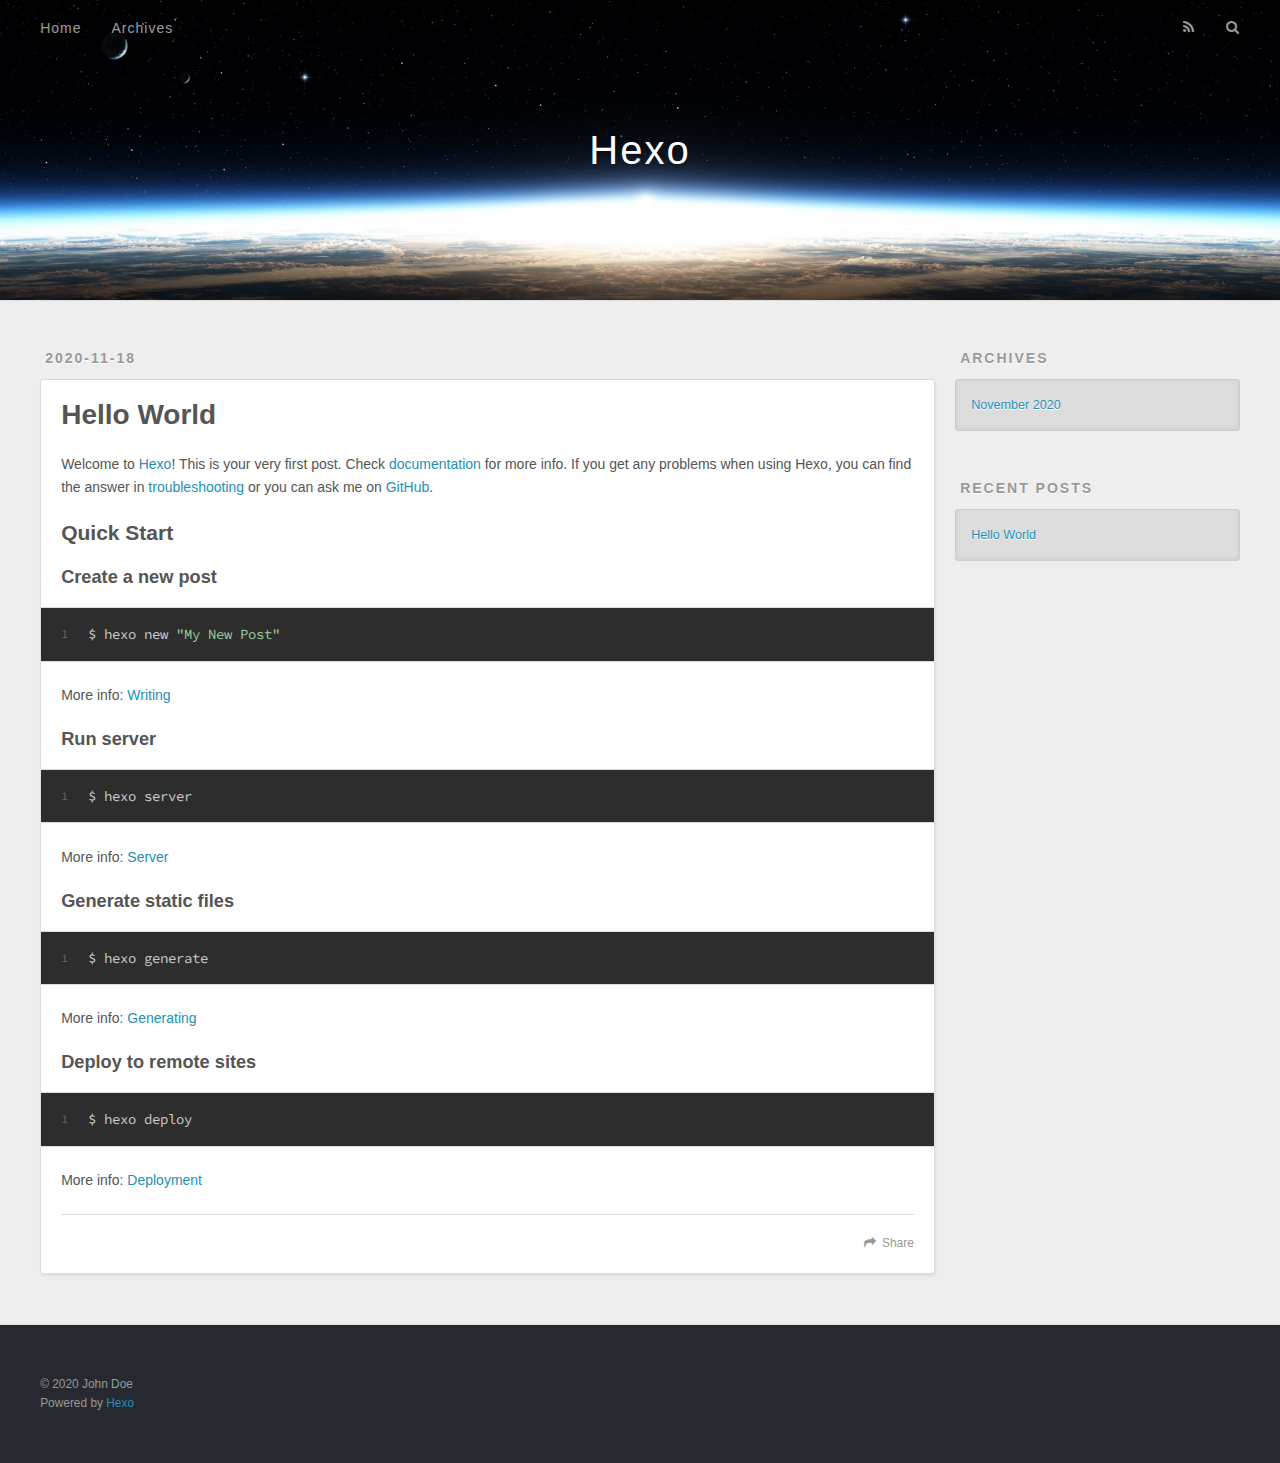
==== index.html @ 0f634bfa "Site updated: 2020-11-18 21:11:49" ====
<!DOCTYPE html>
<html>
<head>
  <meta charset="utf-8">
  

  
  <title>Hexo</title>
  <meta name="viewport" content="width=device-width, initial-scale=1, maximum-scale=1">
  <meta property="og:type" content="website">
<meta property="og:title" content="Hexo">
<meta property="og:url" content="http://example.com/index.html">
<meta property="og:site_name" content="Hexo">
<meta property="og:locale" content="en_US">
<meta property="article:author" content="John Doe">
<meta name="twitter:card" content="summary">
  
    <link rel="alternate" href="/atom.xml" title="Hexo" type="application/atom+xml">
  
  
    <link rel="icon" href="/favicon.png">
  
  
    <link href="//fonts.googleapis.com/css?family=Source+Code+Pro" rel="stylesheet" type="text/css">
  
  
<link rel="stylesheet" href="/css/style.css">

<meta name="generator" content="Hexo 5.2.0"></head>

<body>
  <div id="container">
    <div id="wrap">
      <header id="header">
  <div id="banner"></div>
  <div id="header-outer" class="outer">
    <div id="header-title" class="inner">
      <h1 id="logo-wrap">
        <a href="/" id="logo">Hexo</a>
      </h1>
      
    </div>
    <div id="header-inner" class="inner">
      <nav id="main-nav">
        <a id="main-nav-toggle" class="nav-icon"></a>
        
          <a class="main-nav-link" href="/">Home</a>
        
          <a class="main-nav-link" href="/archives">Archives</a>
        
      </nav>
      <nav id="sub-nav">
        
          <a id="nav-rss-link" class="nav-icon" href="/atom.xml" title="RSS Feed"></a>
        
        <a id="nav-search-btn" class="nav-icon" title="Search"></a>
      </nav>
      <div id="search-form-wrap">
        <form action="//google.com/search" method="get" accept-charset="UTF-8" class="search-form"><input type="search" name="q" class="search-form-input" placeholder="Search"><button type="submit" class="search-form-submit">&#xF002;</button><input type="hidden" name="sitesearch" value="http://example.com"></form>
      </div>
    </div>
  </div>
</header>
      <div class="outer">
        <section id="main">
  
    <article id="post-hello-world" class="article article-type-post" itemscope itemprop="blogPost">
  <div class="article-meta">
    <a href="/2020/11/18/hello-world/" class="article-date">
  <time datetime="2020-11-18T12:55:41.879Z" itemprop="datePublished">2020-11-18</time>
</a>
    
  </div>
  <div class="article-inner">
    
    
      <header class="article-header">
        
  
    <h1 itemprop="name">
      <a class="article-title" href="/2020/11/18/hello-world/">Hello World</a>
    </h1>
  

      </header>
    
    <div class="article-entry" itemprop="articleBody">
      
        <p>Welcome to <a target="_blank" rel="noopener" href="https://hexo.io/">Hexo</a>! This is your very first post. Check <a target="_blank" rel="noopener" href="https://hexo.io/docs/">documentation</a> for more info. If you get any problems when using Hexo, you can find the answer in <a target="_blank" rel="noopener" href="https://hexo.io/docs/troubleshooting.html">troubleshooting</a> or you can ask me on <a target="_blank" rel="noopener" href="https://github.com/hexojs/hexo/issues">GitHub</a>.</p>
<h2 id="Quick-Start"><a href="#Quick-Start" class="headerlink" title="Quick Start"></a>Quick Start</h2><h3 id="Create-a-new-post"><a href="#Create-a-new-post" class="headerlink" title="Create a new post"></a>Create a new post</h3><figure class="highlight bash"><table><tr><td class="gutter"><pre><span class="line">1</span><br></pre></td><td class="code"><pre><span class="line">$ hexo new <span class="string">&quot;My New Post&quot;</span></span><br></pre></td></tr></table></figure>

<p>More info: <a target="_blank" rel="noopener" href="https://hexo.io/docs/writing.html">Writing</a></p>
<h3 id="Run-server"><a href="#Run-server" class="headerlink" title="Run server"></a>Run server</h3><figure class="highlight bash"><table><tr><td class="gutter"><pre><span class="line">1</span><br></pre></td><td class="code"><pre><span class="line">$ hexo server</span><br></pre></td></tr></table></figure>

<p>More info: <a target="_blank" rel="noopener" href="https://hexo.io/docs/server.html">Server</a></p>
<h3 id="Generate-static-files"><a href="#Generate-static-files" class="headerlink" title="Generate static files"></a>Generate static files</h3><figure class="highlight bash"><table><tr><td class="gutter"><pre><span class="line">1</span><br></pre></td><td class="code"><pre><span class="line">$ hexo generate</span><br></pre></td></tr></table></figure>

<p>More info: <a target="_blank" rel="noopener" href="https://hexo.io/docs/generating.html">Generating</a></p>
<h3 id="Deploy-to-remote-sites"><a href="#Deploy-to-remote-sites" class="headerlink" title="Deploy to remote sites"></a>Deploy to remote sites</h3><figure class="highlight bash"><table><tr><td class="gutter"><pre><span class="line">1</span><br></pre></td><td class="code"><pre><span class="line">$ hexo deploy</span><br></pre></td></tr></table></figure>

<p>More info: <a target="_blank" rel="noopener" href="https://hexo.io/docs/one-command-deployment.html">Deployment</a></p>

      
    </div>
    <footer class="article-footer">
      <a data-url="http://example.com/2020/11/18/hello-world/" data-id="ckhnf50ah000014yqh9qi3f2c" class="article-share-link">Share</a>
      
      
    </footer>
  </div>
  
</article>


  


</section>
        
          <aside id="sidebar">
  
    

  
    

  
    
  
    
  <div class="widget-wrap">
    <h3 class="widget-title">Archives</h3>
    <div class="widget">
      <ul class="archive-list"><li class="archive-list-item"><a class="archive-list-link" href="/archives/2020/11/">November 2020</a></li></ul>
    </div>
  </div>


  
    
  <div class="widget-wrap">
    <h3 class="widget-title">Recent Posts</h3>
    <div class="widget">
      <ul>
        
          <li>
            <a href="/2020/11/18/hello-world/">Hello World</a>
          </li>
        
      </ul>
    </div>
  </div>

  
</aside>
        
      </div>
      <footer id="footer">
  
  <div class="outer">
    <div id="footer-info" class="inner">
      &copy; 2020 John Doe<br>
      Powered by <a href="http://hexo.io/" target="_blank">Hexo</a>
    </div>
  </div>
</footer>
    </div>
    <nav id="mobile-nav">
  
    <a href="/" class="mobile-nav-link">Home</a>
  
    <a href="/archives" class="mobile-nav-link">Archives</a>
  
</nav>
    

<script src="//ajax.googleapis.com/ajax/libs/jquery/2.0.3/jquery.min.js"></script>


  
<link rel="stylesheet" href="/fancybox/jquery.fancybox.css">

  
<script src="/fancybox/jquery.fancybox.pack.js"></script>




<script src="/js/script.js"></script>




  </div>
</body>
</html>
---- css/style.css ----
body {
  width: 100%;
}
body:before,
body:after {
  content: "";
  display: table;
}
body:after {
  clear: both;
}
html,
body,
div,
span,
applet,
object,
iframe,
h1,
h2,
h3,
h4,
h5,
h6,
p,
blockquote,
pre,
a,
abbr,
acronym,
address,
big,
cite,
code,
del,
dfn,
em,
img,
ins,
kbd,
q,
s,
samp,
small,
strike,
strong,
sub,
sup,
tt,
var,
dl,
dt,
dd,
ol,
ul,
li,
fieldset,
form,
label,
legend,
table,
caption,
tbody,
tfoot,
thead,
tr,
th,
td {
  margin: 0;
  padding: 0;
  border: 0;
  outline: 0;
  font-weight: inherit;
  font-style: inherit;
  font-family: inherit;
  font-size: 100%;
  vertical-align: baseline;
}
body {
  line-height: 1;
  color: #000;
  background: #fff;
}
ol,
ul {
  list-style: none;
}
table {
  border-collapse: separate;
  border-spacing: 0;
  vertical-align: middle;
}
caption,
th,
td {
  text-align: left;
  font-weight: normal;
  vertical-align: middle;
}
a img {
  border: none;
}
input,
button {
  margin: 0;
  padding: 0;
}
input::-moz-focus-inner,
button::-moz-focus-inner {
  border: 0;
  padding: 0;
}
@font-face {
  font-family: FontAwesome;
  font-style: normal;
  font-weight: normal;
  src: url("fonts/fontawesome-webfont.eot?v=#4.0.3");
  src: url("fonts/fontawesome-webfont.eot?#iefix&v=#4.0.3") format("embedded-opentype"), url("fonts/fontawesome-webfont.woff?v=#4.0.3") format("woff"), url("fonts/fontawesome-webfont.ttf?v=#4.0.3") format("truetype"), url("fonts/fontawesome-webfont.svg#fontawesomeregular?v=#4.0.3") format("svg");
}
html,
body,
#container {
  height: 100%;
}
body {
  background: #eee;
  font: 14px -apple-system, BlinkMacSystemFont, "Segoe UI", "Roboto", "Oxygen", "Ubuntu", "Cantarell", "Fira Sans", "Droid Sans", "Helvetica Neue", sans-serif;
  -webkit-text-size-adjust: 100%;
}
.outer {
  max-width: 1220px;
  margin: 0 auto;
  padding: 0 20px;
}
.outer:before,
.outer:after {
  content: "";
  display: table;
}
.outer:after {
  clear: both;
}
.inner {
  display: inline;
  float: left;
  width: 98.33333333333333%;
  margin: 0 0.833333333333333%;
}
.left,
.alignleft {
  float: left;
}
.right,
.alignright {
  float: right;
}
.clear {
  clear: both;
}
#container {
  position: relative;
}
.mobile-nav-on {
  overflow: hidden;
}
#wrap {
  height: 100%;
  width: 100%;
  position: absolute;
  top: 0;
  left: 0;
  -webkit-transition: 0.2s ease-out;
  -moz-transition: 0.2s ease-out;
  -ms-transition: 0.2s ease-out;
  transition: 0.2s ease-out;
  z-index: 1;
  background: #eee;
}
.mobile-nav-on #wrap {
  left: 280px;
}
@media screen and (min-width: 768px) {
  #main {
    display: inline;
    float: left;
    width: 73.33333333333333%;
    margin: 0 0.833333333333333%;
  }
}
.article-date,
.article-category-link,
.archive-year,
.widget-title {
  text-decoration: none;
  text-transform: uppercase;
  letter-spacing: 2px;
  color: #999;
  margin-bottom: 1em;
  margin-left: 5px;
  line-height: 1em;
  text-shadow: 0 1px #fff;
  font-weight: bold;
}
.article-inner,
.archive-article-inner {
  background: #fff;
  -webkit-box-shadow: 1px 2px 3px #ddd;
  box-shadow: 1px 2px 3px #ddd;
  border: 1px solid #ddd;
  border-radius: 3px;
}
.article-entry h1,
.widget h1 {
  font-size: 2em;
}
.article-entry h2,
.widget h2 {
  font-size: 1.5em;
}
.article-entry h3,
.widget h3 {
  font-size: 1.3em;
}
.article-entry h4,
.widget h4 {
  font-size: 1.2em;
}
.article-entry h5,
.widget h5 {
  font-size: 1em;
}
.article-entry h6,
.widget h6 {
  font-size: 1em;
  color: #999;
}
.article-entry hr,
.widget hr {
  border: 1px dashed #ddd;
}
.article-entry strong,
.widget strong {
  font-weight: bold;
}
.article-entry em,
.widget em,
.article-entry cite,
.widget cite {
  font-style: italic;
}
.article-entry sup,
.widget sup,
.article-entry sub,
.widget sub {
  font-size: 0.75em;
  line-height: 0;
  position: relative;
  vertical-align: baseline;
}
.article-entry sup,
.widget sup {
  top: -0.5em;
}
.article-entry sub,
.widget sub {
  bottom: -0.2em;
}
.article-entry small,
.widget small {
  font-size: 0.85em;
}
.article-entry acronym,
.widget acronym,
.article-entry abbr,
.widget abbr {
  border-bottom: 1px dotted;
}
.article-entry ul,
.widget ul,
.article-entry ol,
.widget ol,
.article-entry dl,
.widget dl {
  margin: 0 20px;
  line-height: 1.6em;
}
.article-entry ul ul,
.widget ul ul,
.article-entry ol ul,
.widget ol ul,
.article-entry ul ol,
.widget ul ol,
.article-entry ol ol,
.widget ol ol {
  margin-top: 0;
  margin-bottom: 0;
}
.article-entry ul,
.widget ul {
  list-style: disc;
}
.article-entry ol,
.widget ol {
  list-style: decimal;
}
.article-entry dt,
.widget dt {
  font-weight: bold;
}
#header {
  height: 300px;
  position: relative;
  border-bottom: 1px solid #ddd;
}
#header:before,
#header:after {
  content: "";
  position: absolute;
  left: 0;
  right: 0;
  height: 40px;
}
#header:before {
  top: 0;
  background: -webkit-linear-gradient(rgba(0,0,0,0.2), transparent);
  background: -moz-linear-gradient(rgba(0,0,0,0.2), transparent);
  background: -ms-linear-gradient(rgba(0,0,0,0.2), transparent);
  background: linear-gradient(rgba(0,0,0,0.2), transparent);
}
#header:after {
  bottom: 0;
  background: -webkit-linear-gradient(transparent, rgba(0,0,0,0.2));
  background: -moz-linear-gradient(transparent, rgba(0,0,0,0.2));
  background: -ms-linear-gradient(transparent, rgba(0,0,0,0.2));
  background: linear-gradient(transparent, rgba(0,0,0,0.2));
}
#header-outer {
  height: 100%;
  position: relative;
}
#header-inner {
  position: relative;
  overflow: hidden;
}
#banner {
  position: absolute;
  top: 0;
  left: 0;
  width: 100%;
  height: 100%;
  background: url("images/banner.jpg") center #000;
  -webkit-background-size: cover;
  -moz-background-size: cover;
  background-size: cover;
  z-index: -1;
}
#header-title {
  text-align: center;
  height: 40px;
  position: absolute;
  top: 50%;
  left: 0;
  margin-top: -20px;
}
#logo,
#subtitle {
  text-decoration: none;
  color: #fff;
  font-weight: 300;
  text-shadow: 0 1px 4px rgba(0,0,0,0.3);
}
#logo {
  font-size: 40px;
  line-height: 40px;
  letter-spacing: 2px;
}
#subtitle {
  font-size: 16px;
  line-height: 16px;
  letter-spacing: 1px;
}
#subtitle-wrap {
  margin-top: 16px;
}
#main-nav {
  float: left;
  margin-left: -15px;
}
.nav-icon,
.main-nav-link {
  float: left;
  color: #fff;
  opacity: 0.6;
  text-decoration: none;
  text-shadow: 0 1px rgba(0,0,0,0.2);
  -webkit-transition: opacity 0.2s;
  -moz-transition: opacity 0.2s;
  -ms-transition: opacity 0.2s;
  transition: opacity 0.2s;
  display: block;
  padding: 20px 15px;
}
.nav-icon:hover,
.main-nav-link:hover {
  opacity: 1;
}
.nav-icon {
  font-family: FontAwesome;
  text-align: center;
  font-size: 14px;
  width: 14px;
  height: 14px;
  padding: 20px 15px;
  position: relative;
  cursor: pointer;
}
.main-nav-link {
  font-weight: 300;
  letter-spacing: 1px;
}
@media screen and (max-width: 479px) {
  .main-nav-link {
    display: none;
  }
}
#main-nav-toggle {
  display: none;
}
#main-nav-toggle:before {
  content: "\f0c9";
}
@media screen and (max-width: 479px) {
  #main-nav-toggle {
    display: block;
  }
}
#sub-nav {
  float: right;
  margin-right: -15px;
}
#nav-rss-link:before {
  content: "\f09e";
}
#nav-search-btn:before {
  content: "\f002";
}
#search-form-wrap {
  position: absolute;
  top: 15px;
  width: 150px;
  height: 30px;
  right: -150px;
  opacity: 0;
  -webkit-transition: 0.2s ease-out;
  -moz-transition: 0.2s ease-out;
  -ms-transition: 0.2s ease-out;
  transition: 0.2s ease-out;
}
#search-form-wrap.on {
  opacity: 1;
  right: 0;
}
@media screen and (max-width: 479px) {
  #search-form-wrap {
    width: 100%;
    right: -100%;
  }
}
.search-form {
  position: absolute;
  top: 0;
  left: 0;
  right: 0;
  background: #fff;
  padding: 5px 15px;
  border-radius: 15px;
  -webkit-box-shadow: 0 0 10px rgba(0,0,0,0.3);
  box-shadow: 0 0 10px rgba(0,0,0,0.3);
}
.search-form-input {
  border: none;
  background: none;
  color: #555;
  width: 100%;
  font: 13px -apple-system, BlinkMacSystemFont, "Segoe UI", "Roboto", "Oxygen", "Ubuntu", "Cantarell", "Fira Sans", "Droid Sans", "Helvetica Neue", sans-serif;
  outline: none;
}
.search-form-input::-webkit-search-results-decoration,
.search-form-input::-webkit-search-cancel-button {
  -webkit-appearance: none;
}
.search-form-submit {
  position: absolute;
  top: 50%;
  right: 10px;
  margin-top: -7px;
  font: 13px FontAwesome;
  border: none;
  background: none;
  color: #bbb;
  cursor: pointer;
}
.search-form-submit:hover,
.search-form-submit:focus {
  color: #777;
}
.article {
  margin: 50px 0;
}
.article-inner {
  overflow: hidden;
}
.article-meta:before,
.article-meta:after {
  content: "";
  display: table;
}
.article-meta:after {
  clear: both;
}
.article-date {
  float: left;
}
.article-category {
  float: left;
  line-height: 1em;
  color: #ccc;
  text-shadow: 0 1px #fff;
  margin-left: 8px;
}
.article-category:before {
  content: "\2022";
}
.article-category-link {
  margin: 0 12px 1em;
}
.article-header {
  padding: 20px 20px 0;
}
.article-title {
  text-decoration: none;
  font-size: 2em;
  font-weight: bold;
  color: #555;
  line-height: 1.1em;
  -webkit-transition: color 0.2s;
  -moz-transition: color 0.2s;
  -ms-transition: color 0.2s;
  transition: color 0.2s;
}
a.article-title:hover {
  color: #258fb8;
}
.article-entry {
  color: #555;
  padding: 0 20px;
}
.article-entry:before,
.article-entry:after {
  content: "";
  display: table;
}
.article-entry:after {
  clear: both;
}
.article-entry p,
.article-entry table {
  line-height: 1.6em;
  margin: 1.6em 0;
}
.article-entry h1,
.article-entry h2,
.article-entry h3,
.article-entry h4,
.article-entry h5,
.article-entry h6 {
  font-weight: bold;
}
.article-entry h1,
.article-entry h2,
.article-entry h3,
.article-entry h4,
.article-entry h5,
.article-entry h6 {
  line-height: 1.1em;
  margin: 1.1em 0;
}
.article-entry a {
  color: #258fb8;
  text-decoration: none;
}
.article-entry a:hover {
  text-decoration: underline;
}
.article-entry ul,
.article-entry ol,
.article-entry dl {
  margin-top: 1.6em;
  margin-bottom: 1.6em;
}
.article-entry img,
.article-entry video {
  max-width: 100%;
  height: auto;
  display: block;
  margin: auto;
}
.article-entry iframe {
  border: none;
}
.article-entry table {
  width: 100%;
  border-collapse: collapse;
  border-spacing: 0;
}
.article-entry th {
  font-weight: bold;
  border-bottom: 3px solid #ddd;
  padding-bottom: 0.5em;
}
.article-entry td {
  border-bottom: 1px solid #ddd;
  padding: 10px 0;
}
.article-entry blockquote {
  font-family: Georgia, "Times New Roman", serif;
  font-size: 1.4em;
  margin: 1.6em 20px;
  text-align: center;
}
.article-entry blockquote footer {
  font-size: 14px;
  margin: 1.6em 0;
  font-family: -apple-system, BlinkMacSystemFont, "Segoe UI", "Roboto", "Oxygen", "Ubuntu", "Cantarell", "Fira Sans", "Droid Sans", "Helvetica Neue", sans-serif;
}
.article-entry blockquote footer cite:before {
  content: "—";
  padding: 0 0.5em;
}
.article-entry .pullquote {
  text-align: left;
  width: 45%;
  margin: 0;
}
.article-entry .pullquote.left {
  margin-left: 0.5em;
  margin-right: 1em;
}
.article-entry .pullquote.right {
  margin-right: 0.5em;
  margin-left: 1em;
}
.article-entry .caption {
  color: #999;
  display: block;
  font-size: 0.9em;
  margin-top: 0.5em;
  position: relative;
  text-align: center;
}
.article-entry .video-container {
  position: relative;
  padding-top: 56.25%;
  height: 0;
  overflow: hidden;
}
.article-entry .video-container iframe,
.article-entry .video-container object,
.article-entry .video-container embed {
  position: absolute;
  top: 0;
  left: 0;
  width: 100%;
  height: 100%;
  margin-top: 0;
}
.article-more-link a {
  display: inline-block;
  line-height: 1em;
  padding: 6px 15px;
  border-radius: 15px;
  background: #eee;
  color: #999;
  text-shadow: 0 1px #fff;
  text-decoration: none;
}
.article-more-link a:hover {
  background: #258fb8;
  color: #fff;
  text-decoration: none;
  text-shadow: 0 1px #1e7293;
}
.article-footer {
  font-size: 0.85em;
  line-height: 1.6em;
  border-top: 1px solid #ddd;
  padding-top: 1.6em;
  margin: 0 20px 20px;
}
.article-footer:before,
.article-footer:after {
  content: "";
  display: table;
}
.article-footer:after {
  clear: both;
}
.article-footer a {
  color: #999;
  text-decoration: none;
}
.article-footer a:hover {
  color: #555;
}
.article-tag-list-item {
  float: left;
  margin-right: 10px;
}
.article-tag-list-link:before {
  content: "#";
}
.article-comment-link {
  float: right;
}
.article-comment-link:before {
  content: "\f075";
  font-family: FontAwesome;
  padding-right: 8px;
}
.article-share-link {
  cursor: pointer;
  float: right;
  margin-left: 20px;
}
.article-share-link:before {
  content: "\f064";
  font-family: FontAwesome;
  padding-right: 6px;
}
#article-nav {
  position: relative;
}
#article-nav:before,
#article-nav:after {
  content: "";
  display: table;
}
#article-nav:after {
  clear: both;
}
@media screen and (min-width: 768px) {
  #article-nav {
    margin: 50px 0;
  }
  #article-nav:before {
    width: 8px;
    height: 8px;
    position: absolute;
    top: 50%;
    left: 50%;
    margin-top: -4px;
    margin-left: -4px;
    content: "";
    border-radius: 50%;
    background: #ddd;
    -webkit-box-shadow: 0 1px 2px #fff;
    box-shadow: 0 1px 2px #fff;
  }
}
.article-nav-link-wrap {
  text-decoration: none;
  text-shadow: 0 1px #fff;
  color: #999;
  -webkit-box-sizing: border-box;
  -moz-box-sizing: border-box;
  box-sizing: border-box;
  margin-top: 50px;
  text-align: center;
  display: block;
}
.article-nav-link-wrap:hover {
  color: #555;
}
@media screen and (min-width: 768px) {
  .article-nav-link-wrap {
    width: 50%;
    margin-top: 0;
  }
}
@media screen and (min-width: 768px) {
  #article-nav-newer {
    float: left;
    text-align: right;
    padding-right: 20px;
  }
}
@media screen and (min-width: 768px) {
  #article-nav-older {
    float: right;
    text-align: left;
    padding-left: 20px;
  }
}
.article-nav-caption {
  text-transform: uppercase;
  letter-spacing: 2px;
  color: #ddd;
  line-height: 1em;
  font-weight: bold;
}
#article-nav-newer .article-nav-caption {
  margin-right: -2px;
}
.article-nav-title {
  font-size: 0.85em;
  line-height: 1.6em;
  margin-top: 0.5em;
}
.article-share-box {
  position: absolute;
  display: none;
  background: #fff;
  -webkit-box-shadow: 1px 2px 10px rgba(0,0,0,0.2);
  box-shadow: 1px 2px 10px rgba(0,0,0,0.2);
  border-radius: 3px;
  margin-left: -145px;
  overflow: hidden;
  z-index: 1;
}
.article-share-box.on {
  display: block;
}
.article-share-input {
  width: 100%;
  background: none;
  -webkit-box-sizing: border-box;
  -moz-box-sizing: border-box;
  box-sizing: border-box;
  font: 14px -apple-system, BlinkMacSystemFont, "Segoe UI", "Roboto", "Oxygen", "Ubuntu", "Cantarell", "Fira Sans", "Droid Sans", "Helvetica Neue", sans-serif;
  padding: 0 15px;
  color: #555;
  outline: none;
  border: 1px solid #ddd;
  border-radius: 3px 3px 0 0;
  height: 36px;
  line-height: 36px;
}
.article-share-links {
  background: #eee;
}
.article-share-links:before,
.article-share-links:after {
  content: "";
  display: table;
}
.article-share-links:after {
  clear: both;
}
.article-share-twitter,
.article-share-facebook,
.article-share-pinterest,
.article-share-google {
  width: 50px;
  height: 36px;
  display: block;
  float: left;
  position: relative;
  color: #999;
  text-shadow: 0 1px #fff;
}
.article-share-twitter:before,
.article-share-facebook:before,
.article-share-pinterest:before,
.article-share-google:before {
  font-size: 20px;
  font-family: FontAwesome;
  width: 20px;
  height: 20px;
  position: absolute;
  top: 50%;
  left: 50%;
  margin-top: -10px;
  margin-left: -10px;
  text-align: center;
}
.article-share-twitter:hover,
.article-share-facebook:hover,
.article-share-pinterest:hover,
.article-share-google:hover {
  color: #fff;
}
.article-share-twitter:before {
  content: "\f099";
}
.article-share-twitter:hover {
  background: #00aced;
  text-shadow: 0 1px #008abe;
}
.article-share-facebook:before {
  content: "\f09a";
}
.article-share-facebook:hover {
  background: #3b5998;
  text-shadow: 0 1px #2f477a;
}
.article-share-pinterest:before {
  content: "\f0d2";
}
.article-share-pinterest:hover {
  background: #cb2027;
  text-shadow: 0 1px #a21a1f;
}
.article-share-google:before {
  content: "\f0d5";
}
.article-share-google:hover {
  background: #dd4b39;
  text-shadow: 0 1px #be3221;
}
.article-gallery {
  background: #000;
  position: relative;
}
.article-gallery-photos {
  position: relative;
  overflow: hidden;
}
.article-gallery-img {
  display: none;
  max-width: 100%;
}
.article-gallery-img:first-child {
  display: block;
}
.article-gallery-img.loaded {
  position: absolute;
  display: block;
}
.article-gallery-img img {
  display: block;
  max-width: 100%;
  margin: 0 auto;
}
#comments {
  background: #fff;
  -webkit-box-shadow: 1px 2px 3px #ddd;
  box-shadow: 1px 2px 3px #ddd;
  padding: 20px;
  border: 1px solid #ddd;
  border-radius: 3px;
  margin: 50px 0;
}
#comments a {
  color: #258fb8;
}
.archives-wrap {
  margin: 50px 0;
}
.archives:before,
.archives:after {
  content: "";
  display: table;
}
.archives:after {
  clear: both;
}
.archive-year-wrap {
  margin-bottom: 1em;
}
.archives {
  -webkit-column-gap: 10px;
  -moz-column-gap: 10px;
  column-gap: 10px;
}
@media screen and (min-width: 480px) and (max-width: 767px) {
  .archives {
    -webkit-column-count: 2;
    -moz-column-count: 2;
    column-count: 2;
  }
}
@media screen and (min-width: 768px) {
  .archives {
    -webkit-column-count: 3;
    -moz-column-count: 3;
    column-count: 3;
  }
}
.archive-article {
  -webkit-column-break-inside: avoid;
  page-break-inside: avoid;
  overflow: hidden;
  break-inside: avoid-column;
}
.archive-article-inner {
  padding: 10px;
  margin-bottom: 15px;
}
.archive-article-title {
  text-decoration: none;
  font-weight: bold;
  color: #555;
  -webkit-transition: color 0.2s;
  -moz-transition: color 0.2s;
  -ms-transition: color 0.2s;
  transition: color 0.2s;
  line-height: 1.6em;
}
.archive-article-title:hover {
  color: #258fb8;
}
.archive-article-footer {
  margin-top: 1em;
}
.archive-article-date {
  color: #999;
  text-decoration: none;
  font-size: 0.85em;
  line-height: 1em;
  margin-bottom: 0.5em;
  display: block;
}
#page-nav {
  margin: 50px auto;
  background: #fff;
  -webkit-box-shadow: 1px 2px 3px #ddd;
  box-shadow: 1px 2px 3px #ddd;
  border: 1px solid #ddd;
  border-radius: 3px;
  text-align: center;
  color: #999;
  overflow: hidden;
}
#page-nav:before,
#page-nav:after {
  content: "";
  display: table;
}
#page-nav:after {
  clear: both;
}
#page-nav a,
#page-nav span {
  padding: 10px 20px;
  line-height: 1;
  height: 2ex;
}
#page-nav a {
  color: #999;
  text-decoration: none;
}
#page-nav a:hover {
  background: #999;
  color: #fff;
}
#page-nav .prev {
  float: left;
}
#page-nav .next {
  float: right;
}
#page-nav .page-number {
  display: inline-block;
}
@media screen and (max-width: 479px) {
  #page-nav .page-number {
    display: none;
  }
}
#page-nav .current {
  color: #555;
  font-weight: bold;
}
#page-nav .space {
  color: #ddd;
}
#footer {
  background: #262a30;
  padding: 50px 0;
  border-top: 1px solid #ddd;
  color: #999;
}
#footer a {
  color: #258fb8;
  text-decoration: none;
}
#footer a:hover {
  text-decoration: underline;
}
#footer-info {
  line-height: 1.6em;
  font-size: 0.85em;
}
.article-entry pre,
.article-entry .highlight {
  background: #2d2d2d;
  margin: 0 -20px;
  padding: 15px 20px;
  border-style: solid;
  border-color: #ddd;
  border-width: 1px 0;
  overflow: auto;
  color: #ccc;
  line-height: 22.400000000000002px;
}
.article-entry .highlight .gutter pre,
.article-entry .gist .gist-file .gist-data .line-numbers {
  color: #666;
  font-size: 0.85em;
}
.article-entry pre,
.article-entry code {
  font-family: "Source Code Pro", Consolas, Monaco, Menlo, Consolas, monospace;
}
.article-entry code {
  background: #eee;
  text-shadow: 0 1px #fff;
  padding: 0 0.3em;
}
.article-entry pre code {
  background: none;
  text-shadow: none;
  padding: 0;
}
.article-entry .highlight pre {
  border: none;
  margin: 0;
  padding: 0;
}
.article-entry .highlight table {
  margin: 0;
  width: auto;
}
.article-entry .highlight td {
  border: none;
  padding: 0;
}
.article-entry .highlight figcaption {
  font-size: 0.85em;
  color: #999;
  line-height: 1em;
  margin-bottom: 1em;
}
.article-entry .highlight figcaption:before,
.article-entry .highlight figcaption:after {
  content: "";
  display: table;
}
.article-entry .highlight figcaption:after {
  clear: both;
}
.article-entry .highlight figcaption a {
  float: right;
}
.article-entry .highlight .gutter pre {
  text-align: right;
  padding-right: 20px;
}
.article-entry .highlight .line {
  height: 22.400000000000002px;
}
.article-entry .highlight .line.marked {
  background: #515151;
}
.article-entry .gist {
  margin: 0 -20px;
  border-style: solid;
  border-color: #ddd;
  border-width: 1px 0;
  background: #2d2d2d;
  padding: 15px 20px 15px 0;
}
.article-entry .gist .gist-file {
  border: none;
  font-family: "Source Code Pro", Consolas, Monaco, Menlo, Consolas, monospace;
  margin: 0;
}
.article-entry .gist .gist-file .gist-data {
  background: none;
  border: none;
}
.article-entry .gist .gist-file .gist-data .line-numbers {
  background: none;
  border: none;
  padding: 0 20px 0 0;
}
.article-entry .gist .gist-file .gist-data .line-data {
  padding: 0 !important;
}
.article-entry .gist .gist-file .highlight {
  margin: 0;
  padding: 0;
  border: none;
}
.article-entry .gist .gist-file .gist-meta {
  background: #2d2d2d;
  color: #999;
  font: 0.85em -apple-system, BlinkMacSystemFont, "Segoe UI", "Roboto", "Oxygen", "Ubuntu", "Cantarell", "Fira Sans", "Droid Sans", "Helvetica Neue", sans-serif;
  text-shadow: 0 0;
  padding: 0;
  margin-top: 1em;
  margin-left: 20px;
}
.article-entry .gist .gist-file .gist-meta a {
  color: #258fb8;
  font-weight: normal;
}
.article-entry .gist .gist-file .gist-meta a:hover {
  text-decoration: underline;
}
pre .comment,
pre .title {
  color: #999;
}
pre .variable,
pre .attribute,
pre .tag,
pre .regexp,
pre .ruby .constant,
pre .xml .tag .title,
pre .xml .pi,
pre .xml .doctype,
pre .html .doctype,
pre .css .id,
pre .css .class,
pre .css .pseudo {
  color: #f2777a;
}
pre .number,
pre .preprocessor,
pre .built_in,
pre .literal,
pre .params,
pre .constant {
  color: #f99157;
}
pre .class,
pre .ruby .class .title,
pre .css .rules .attribute {
  color: #9c9;
}
pre .string,
pre .value,
pre .inheritance,
pre .header,
pre .ruby .symbol,
pre .xml .cdata {
  color: #9c9;
}
pre .css .hexcolor {
  color: #6cc;
}
pre .function,
pre .python .decorator,
pre .python .title,
pre .ruby .function .title,
pre .ruby .title .keyword,
pre .perl .sub,
pre .javascript .title,
pre .coffeescript .title {
  color: #69c;
}
pre .keyword,
pre .javascript .function {
  color: #c9c;
}
@media screen and (max-width: 479px) {
  #mobile-nav {
    position: absolute;
    top: 0;
    left: 0;
    width: 280px;
    height: 100%;
    background: #191919;
    border-right: 1px solid #fff;
  }
}
@media screen and (max-width: 479px) {
  .mobile-nav-link {
    display: block;
    color: #999;
    text-decoration: none;
    padding: 15px 20px;
    font-weight: bold;
  }
  .mobile-nav-link:hover {
    color: #fff;
  }
}
@media screen and (min-width: 768px) {
  #sidebar {
    display: inline;
    float: left;
    width: 23.333333333333332%;
    margin: 0 0.833333333333333%;
  }
}
.widget-wrap {
  margin: 50px 0;
}
.widget {
  color: #777;
  text-shadow: 0 1px #fff;
  background: #ddd;
  -webkit-box-shadow: 0 -1px 4px #ccc inset;
  box-shadow: 0 -1px 4px #ccc inset;
  border: 1px solid #ccc;
  padding: 15px;
  border-radius: 3px;
}
.widget a {
  color: #258fb8;
  text-decoration: none;
}
.widget a:hover {
  text-decoration: underline;
}
.widget ul ul,
.widget ol ul,
.widget dl ul,
.widget ul ol,
.widget ol ol,
.widget dl ol,
.widget ul dl,
.widget ol dl,
.widget dl dl {
  margin-left: 15px;
  list-style: disc;
}
.widget {
  line-height: 1.6em;
  word-wrap: break-word;
  font-size: 0.9em;
}
.widget ul,
.widget ol {
  list-style: none;
  margin: 0;
}
.widget ul ul,
.widget ol ul,
.widget ul ol,
.widget ol ol {
  margin: 0 20px;
}
.widget ul ul,
.widget ol ul {
  list-style: disc;
}
.widget ul ol,
.widget ol ol {
  list-style: decimal;
}
.category-list-count,
.tag-list-count,
.archive-list-count {
  padding-left: 5px;
  color: #999;
  font-size: 0.85em;
}
.category-list-count:before,
.tag-list-count:before,
.archive-list-count:before {
  content: "(";
}
.category-list-count:after,
.tag-list-count:after,
.archive-list-count:after {
  content: ")";
}
.tagcloud a {
  margin-right: 5px;
  display: inline-block;
}
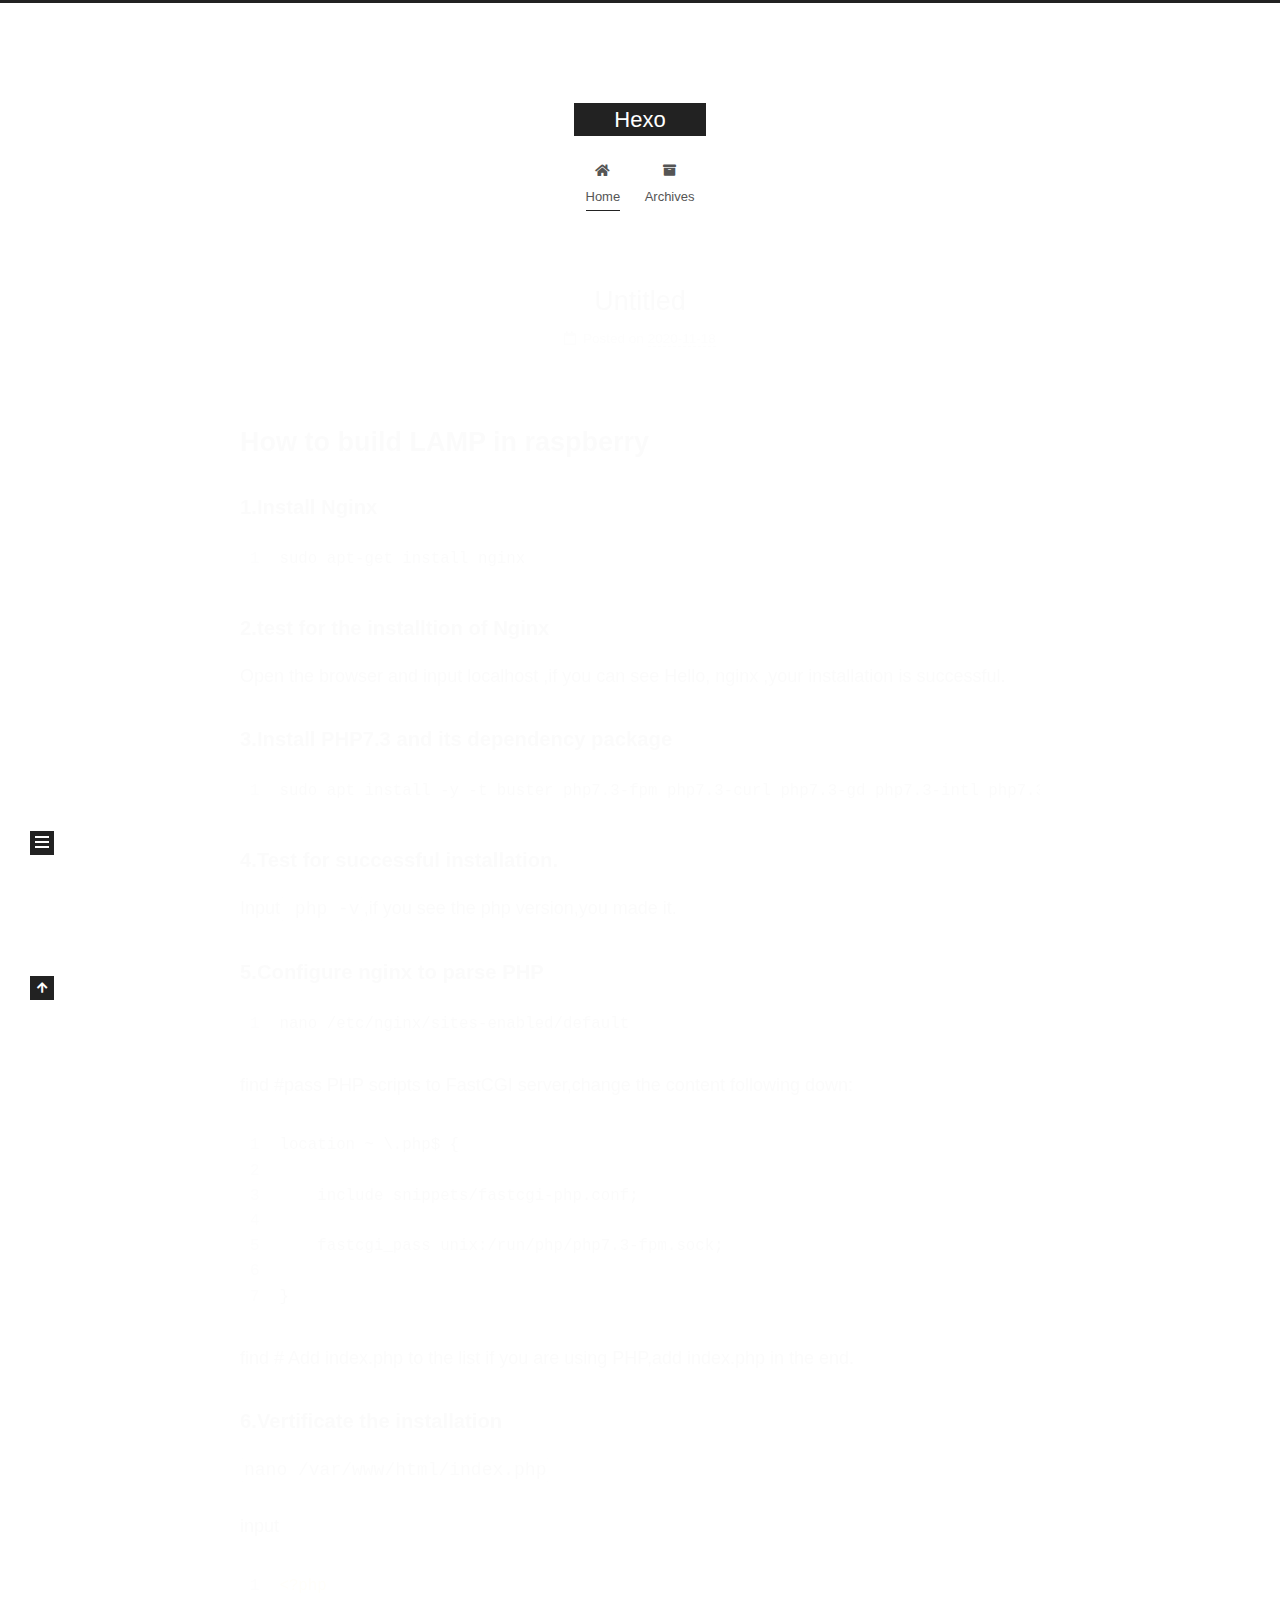
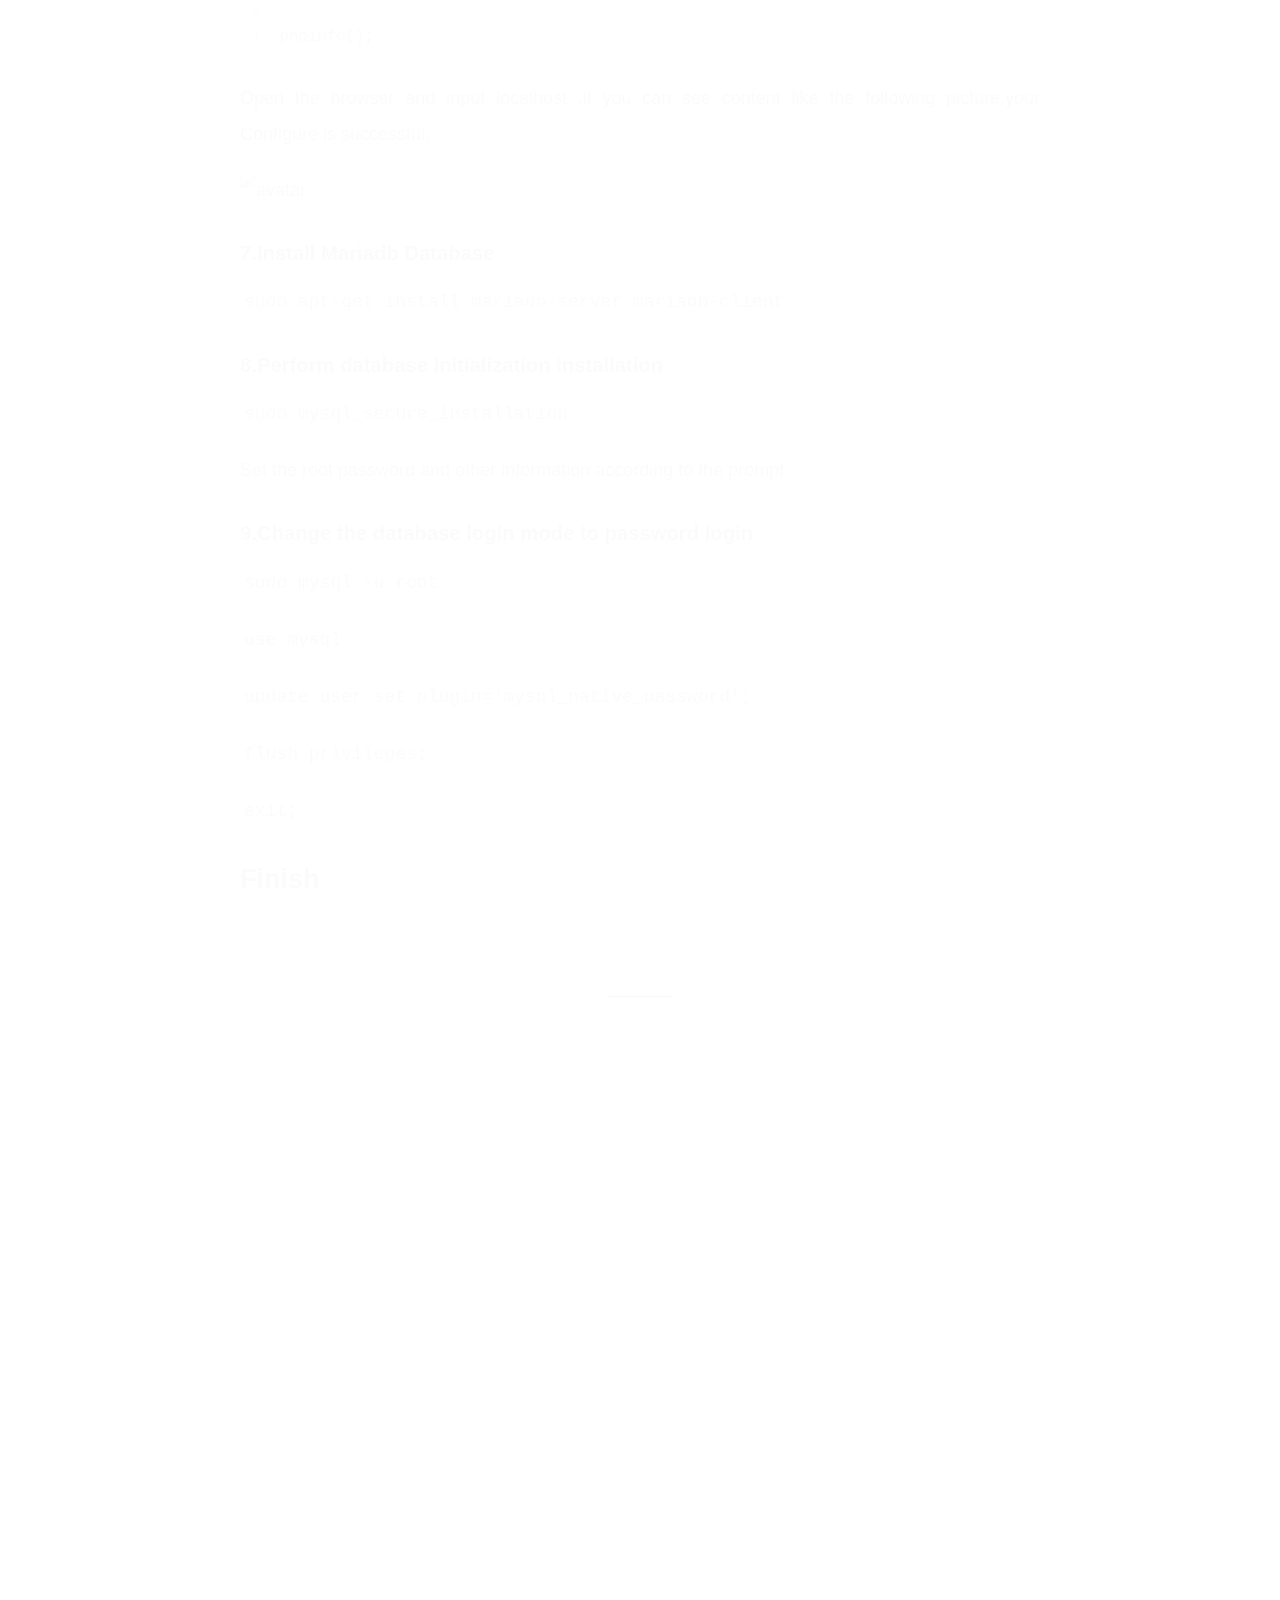
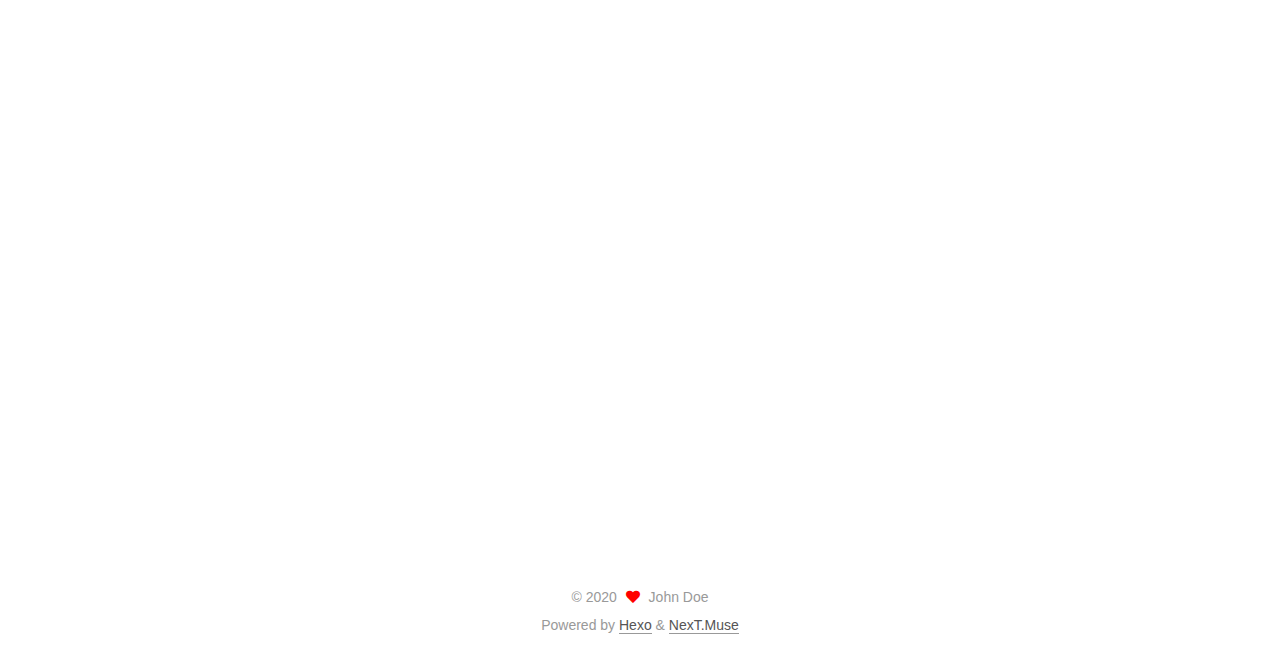
==== commit 503ae889: "Site updated: 2020-11-18 22:10:12" ====
--- a/index.html
+++ b/index.html
@@ -1,12 +1,25 @@
 <!DOCTYPE html>
-<html>
+<html lang="en">
 <head>
-  <meta charset="utf-8">
-  
-
-  
-  <title>Hexo</title>
-  <meta name="viewport" content="width=device-width, initial-scale=1, maximum-scale=1">
+  <meta charset="UTF-8">
+<meta name="viewport" content="width=device-width, initial-scale=1, maximum-scale=2">
+<meta name="theme-color" content="#222">
+<meta name="generator" content="Hexo 5.2.0">
+  <link rel="apple-touch-icon" sizes="180x180" href="/images/apple-touch-icon-next.png">
+  <link rel="icon" type="image/png" sizes="32x32" href="/images/favicon-32x32-next.png">
+  <link rel="icon" type="image/png" sizes="16x16" href="/images/favicon-16x16-next.png">
+  <link rel="mask-icon" href="/images/logo.svg" color="#222">
+
+<link rel="stylesheet" href="/css/main.css">
+
+
+<link rel="stylesheet" href="/lib/font-awesome/css/all.min.css">
+
+<script id="hexo-configurations">
+    var NexT = window.NexT || {};
+    var CONFIG = {"hostname":"example.com","root":"/","scheme":"Muse","version":"7.8.0","exturl":false,"sidebar":{"position":"left","display":"post","padding":18,"offset":12,"onmobile":false},"copycode":{"enable":false,"show_result":false,"style":null},"back2top":{"enable":true,"sidebar":false,"scrollpercent":false},"bookmark":{"enable":false,"color":"#222","save":"auto"},"fancybox":false,"mediumzoom":false,"lazyload":false,"pangu":false,"comments":{"style":"tabs","active":null,"storage":true,"lazyload":false,"nav":null},"algolia":{"hits":{"per_page":10},"labels":{"input_placeholder":"Search for Posts","hits_empty":"We didn't find any results for the search: ${query}","hits_stats":"${hits} results found in ${time} ms"}},"localsearch":{"enable":false,"trigger":"auto","top_n_per_article":1,"unescape":false,"preload":false},"motion":{"enable":true,"async":false,"transition":{"post_block":"fadeIn","post_header":"slideDownIn","post_body":"slideDownIn","coll_header":"slideLeftIn","sidebar":"slideUpIn"}}};
+  </script>
+
   <meta property="og:type" content="website">
 <meta property="og:title" content="Hexo">
 <meta property="og:url" content="http://example.com/index.html">
@@ -14,79 +27,241 @@
 <meta property="og:locale" content="en_US">
 <meta property="article:author" content="John Doe">
 <meta name="twitter:card" content="summary">
-  
-    <link rel="alternate" href="/atom.xml" title="Hexo" type="application/atom+xml">
-  
-  
-    <link rel="icon" href="/favicon.png">
-  
-  
-    <link href="//fonts.googleapis.com/css?family=Source+Code+Pro" rel="stylesheet" type="text/css">
-  
-  
-<link rel="stylesheet" href="/css/style.css">
-
-<meta name="generator" content="Hexo 5.2.0"></head>
-
-<body>
-  <div id="container">
-    <div id="wrap">
-      <header id="header">
-  <div id="banner"></div>
-  <div id="header-outer" class="outer">
-    <div id="header-title" class="inner">
-      <h1 id="logo-wrap">
-        <a href="/" id="logo">Hexo</a>
-      </h1>
-      
+
+<link rel="canonical" href="http://example.com/">
+
+
+<script id="page-configurations">
+  // https://hexo.io/docs/variables.html
+  CONFIG.page = {
+    sidebar: "",
+    isHome : true,
+    isPost : false,
+    lang   : 'en'
+  };
+</script>
+
+  <title>Hexo</title>
+  
+
+
+
+
+
+
+  <noscript>
+  <style>
+  .use-motion .brand,
+  .use-motion .menu-item,
+  .sidebar-inner,
+  .use-motion .post-block,
+  .use-motion .pagination,
+  .use-motion .comments,
+  .use-motion .post-header,
+  .use-motion .post-body,
+  .use-motion .collection-header { opacity: initial; }
+
+  .use-motion .site-title,
+  .use-motion .site-subtitle {
+    opacity: initial;
+    top: initial;
+  }
+
+  .use-motion .logo-line-before i { left: initial; }
+  .use-motion .logo-line-after i { right: initial; }
+  </style>
+</noscript>
+
+</head>
+
+<body itemscope itemtype="http://schema.org/WebPage">
+  <div class="container use-motion">
+    <div class="headband"></div>
+
+    <header class="header" itemscope itemtype="http://schema.org/WPHeader">
+      <div class="header-inner"><div class="site-brand-container">
+  <div class="site-nav-toggle">
+    <div class="toggle" aria-label="Toggle navigation bar">
+      <span class="toggle-line toggle-line-first"></span>
+      <span class="toggle-line toggle-line-middle"></span>
+      <span class="toggle-line toggle-line-last"></span>
     </div>
-    <div id="header-inner" class="inner">
-      <nav id="main-nav">
-        <a id="main-nav-toggle" class="nav-icon"></a>
-        
-          <a class="main-nav-link" href="/">Home</a>
-        
-          <a class="main-nav-link" href="/archives">Archives</a>
-        
-      </nav>
-      <nav id="sub-nav">
-        
-          <a id="nav-rss-link" class="nav-icon" href="/atom.xml" title="RSS Feed"></a>
-        
-        <a id="nav-search-btn" class="nav-icon" title="Search"></a>
-      </nav>
-      <div id="search-form-wrap">
-        <form action="//google.com/search" method="get" accept-charset="UTF-8" class="search-form"><input type="search" name="q" class="search-form-input" placeholder="Search"><button type="submit" class="search-form-submit">&#xF002;</button><input type="hidden" name="sitesearch" value="http://example.com"></form>
-      </div>
+  </div>
+
+  <div class="site-meta">
+
+    <a href="/" class="brand" rel="start">
+      <span class="logo-line-before"><i></i></span>
+      <h1 class="site-title">Hexo</h1>
+      <span class="logo-line-after"><i></i></span>
+    </a>
+  </div>
+
+  <div class="site-nav-right">
+    <div class="toggle popup-trigger">
     </div>
   </div>
-</header>
-      <div class="outer">
-        <section id="main">
-  
-    <article id="post-hello-world" class="article article-type-post" itemscope itemprop="blogPost">
-  <div class="article-meta">
-    <a href="/2020/11/18/hello-world/" class="article-date">
-  <time datetime="2020-11-18T12:55:41.879Z" itemprop="datePublished">2020-11-18</time>
-</a>
-    
-  </div>
-  <div class="article-inner">
-    
-    
-      <header class="article-header">
-        
-  
-    <h1 itemprop="name">
-      <a class="article-title" href="/2020/11/18/hello-world/">Hello World</a>
-    </h1>
-  
-
+</div>
+
+
+
+
+<nav class="site-nav">
+  <ul id="menu" class="main-menu menu">
+        <li class="menu-item menu-item-home">
+
+    <a href="/" rel="section"><i class="fa fa-home fa-fw"></i>Home</a>
+
+  </li>
+        <li class="menu-item menu-item-archives">
+
+    <a href="/archives/" rel="section"><i class="fa fa-archive fa-fw"></i>Archives</a>
+
+  </li>
+  </ul>
+</nav>
+
+
+
+
+</div>
+    </header>
+
+    
+  <div class="back-to-top">
+    <i class="fa fa-arrow-up"></i>
+    <span>0%</span>
+  </div>
+
+
+    <main class="main">
+      <div class="main-inner">
+        <div class="content-wrap">
+          
+
+          <div class="content index posts-expand">
+            
+      
+  
+  
+  <article itemscope itemtype="http://schema.org/Article" class="post-block" lang="en">
+    <link itemprop="mainEntityOfPage" href="http://example.com/2020/11/18/lamp/">
+
+    <span hidden itemprop="author" itemscope itemtype="http://schema.org/Person">
+      <meta itemprop="image" content="/images/avatar.gif">
+      <meta itemprop="name" content="John Doe">
+      <meta itemprop="description" content="">
+    </span>
+
+    <span hidden itemprop="publisher" itemscope itemtype="http://schema.org/Organization">
+      <meta itemprop="name" content="Hexo">
+    </span>
+      <header class="post-header">
+        <h2 class="post-title" itemprop="name headline">
+          
+            <a href="/2020/11/18/lamp/" class="post-title-link" itemprop="url">Untitled</a>
+        </h2>
+
+        <div class="post-meta">
+            <span class="post-meta-item">
+              <span class="post-meta-item-icon">
+                <i class="far fa-calendar"></i>
+              </span>
+              <span class="post-meta-item-text">Posted on</span>
+
+              <time title="Created: 2020-11-18 21:19:59" itemprop="dateCreated datePublished" datetime="2020-11-18T21:19:59+08:00">2020-11-18</time>
+            </span>
+
+          
+
+        </div>
       </header>
-    
-    <div class="article-entry" itemprop="articleBody">
-      
-        <p>Welcome to <a target="_blank" rel="noopener" href="https://hexo.io/">Hexo</a>! This is your very first post. Check <a target="_blank" rel="noopener" href="https://hexo.io/docs/">documentation</a> for more info. If you get any problems when using Hexo, you can find the answer in <a target="_blank" rel="noopener" href="https://hexo.io/docs/troubleshooting.html">troubleshooting</a> or you can ask me on <a target="_blank" rel="noopener" href="https://github.com/hexojs/hexo/issues">GitHub</a>.</p>
+
+    
+    
+    
+    <div class="post-body" itemprop="articleBody">
+
+      
+          <h1 id="How-to-build-LAMP-in-raspberry"><a href="#How-to-build-LAMP-in-raspberry" class="headerlink" title="How to build LAMP in raspberry"></a>How to build LAMP in raspberry</h1><h4 id="1-Install-Nginx"><a href="#1-Install-Nginx" class="headerlink" title="1.Install Nginx"></a>1.Install Nginx</h4><figure class="highlight plain"><table><tr><td class="gutter"><pre><span class="line">1</span><br></pre></td><td class="code"><pre><span class="line">sudo apt-get install nginx</span><br></pre></td></tr></table></figure>
+<h4 id="2-test-for-the-installtion-of-Nginx"><a href="#2-test-for-the-installtion-of-Nginx" class="headerlink" title="2.test for the installtion of Nginx"></a>2.test for the installtion of Nginx</h4><p>Open the browser and input localhost ,if you can see Hello, nginx ,your installation is successful.</p>
+<h4 id="3-Install-PHP7-3-and-its-dependency-package"><a href="#3-Install-PHP7-3-and-its-dependency-package" class="headerlink" title="3.Install PHP7.3 and its dependency package"></a>3.Install PHP7.3 and its dependency package</h4><figure class="highlight plain"><table><tr><td class="gutter"><pre><span class="line">1</span><br></pre></td><td class="code"><pre><span class="line">sudo apt install -y -t buster php7.3-fpm php7.3-curl php7.3-gd php7.3-intl php7.3-mbstring php7.3-mysql php7.3-imap php7.3-opcache php7.3-sqlite3 php7.3-xml php7.3-xmlrpc php7.3-zip</span><br></pre></td></tr></table></figure>
+<h4 id="4-Test-for-successful-installation"><a href="#4-Test-for-successful-installation" class="headerlink" title="4.Test for successful installation."></a>4.Test for successful installation.</h4><p>Input<code> php -v</code>,if you see the php version,you made it.</p>
+<h4 id="5-Configure-nginx-to-parse-PHP"><a href="#5-Configure-nginx-to-parse-PHP" class="headerlink" title="5.Configure nginx to parse PHP"></a>5.Configure nginx to parse PHP</h4><figure class="highlight plain"><table><tr><td class="gutter"><pre><span class="line">1</span><br></pre></td><td class="code"><pre><span class="line">nano &#x2F;etc&#x2F;nginx&#x2F;sites-enabled&#x2F;default</span><br></pre></td></tr></table></figure>
+<p>find #pass PHP scripts to FastCGI server,change the content following down:</p>
+<figure class="highlight plain"><table><tr><td class="gutter"><pre><span class="line">1</span><br><span class="line">2</span><br><span class="line">3</span><br><span class="line">4</span><br><span class="line">5</span><br><span class="line">6</span><br><span class="line">7</span><br></pre></td><td class="code"><pre><span class="line">location ~ \.php$ &#123; </span><br><span class="line"></span><br><span class="line">    include snippets&#x2F;fastcgi-php.conf;       </span><br><span class="line"></span><br><span class="line">    fastcgi_pass unix:&#x2F;run&#x2F;php&#x2F;php7.3-fpm.sock;   </span><br><span class="line"></span><br><span class="line">&#125;    </span><br></pre></td></tr></table></figure>
+<p>find # Add index.php to the list if you are using PHP,add index.php in the end.</p>
+<h4 id="6-Vertificate-the-installation"><a href="#6-Vertificate-the-installation" class="headerlink" title="6.Vertificate the installation"></a>6.Vertificate the installation</h4><p><code>nano /var/www/html/index.php </code></p>
+<p>input </p>
+<figure class="highlight php"><table><tr><td class="gutter"><pre><span class="line">1</span><br><span class="line">2</span><br><span class="line">3</span><br></pre></td><td class="code"><pre><span class="line"><span class="meta">&lt;?php</span></span><br><span class="line"></span><br><span class="line">phpinfo();</span><br></pre></td></tr></table></figure>
+<p>Open the browser and input localhost ,if you can see content like the following picture,your Configure is successful.</p>
+<p><img src="/home/pi/Desktop/blog/source/img/lamp1.PNG" alt="avatar"></p>
+<h4 id="7-Install-Mariadb-Database"><a href="#7-Install-Mariadb-Database" class="headerlink" title="7.Install Mariadb Database"></a>7.Install Mariadb Database</h4><p><code>sudo apt-get install mariadb-server mariadb-client</code></p>
+<h4 id="8-Perform-database-initialization-installation"><a href="#8-Perform-database-initialization-installation" class="headerlink" title="8.Perform database initialization installation"></a>8.Perform database initialization installation</h4><p><code>sudo mysql_secure_installation</code></p>
+<p>Set the root password and other information according to the prompt.</p>
+<h4 id="9-Change-the-database-login-mode-to-password-login"><a href="#9-Change-the-database-login-mode-to-password-login" class="headerlink" title="9.Change the database login mode to password login"></a>9.Change the database login mode to password login</h4><p><code>sudo mysql -u root</code></p>
+<p><code>use mysql</code>    </p>
+<p><code>update user set plugin=&#39;mysql_native_password&#39;; </code></p>
+<p><code>flush privileges; </code></p>
+<p><code>exit;</code></p>
+<h1 id="Finish"><a href="#Finish" class="headerlink" title="Finish"></a>Finish</h1>
+      
+    </div>
+
+    
+    
+    
+      <footer class="post-footer">
+        <div class="post-eof"></div>
+      </footer>
+  </article>
+  
+  
+  
+
+      
+  
+  
+  <article itemscope itemtype="http://schema.org/Article" class="post-block" lang="en">
+    <link itemprop="mainEntityOfPage" href="http://example.com/2020/11/18/hello-world/">
+
+    <span hidden itemprop="author" itemscope itemtype="http://schema.org/Person">
+      <meta itemprop="image" content="/images/avatar.gif">
+      <meta itemprop="name" content="John Doe">
+      <meta itemprop="description" content="">
+    </span>
+
+    <span hidden itemprop="publisher" itemscope itemtype="http://schema.org/Organization">
+      <meta itemprop="name" content="Hexo">
+    </span>
+      <header class="post-header">
+        <h2 class="post-title" itemprop="name headline">
+          
+            <a href="/2020/11/18/hello-world/" class="post-title-link" itemprop="url">Hello World</a>
+        </h2>
+
+        <div class="post-meta">
+            <span class="post-meta-item">
+              <span class="post-meta-item-icon">
+                <i class="far fa-calendar"></i>
+              </span>
+              <span class="post-meta-item-text">Posted on</span>
+
+              <time title="Created: 2020-11-18 20:55:41" itemprop="dateCreated datePublished" datetime="2020-11-18T20:55:41+08:00">2020-11-18</time>
+            </span>
+
+          
+
+        </div>
+      </header>
+
+    
+    
+    
+    <div class="post-body" itemprop="articleBody">
+
+      
+          <p>Welcome to <a target="_blank" rel="noopener" href="https://hexo.io/">Hexo</a>! This is your very first post. Check <a target="_blank" rel="noopener" href="https://hexo.io/docs/">documentation</a> for more info. If you get any problems when using Hexo, you can find the answer in <a target="_blank" rel="noopener" href="https://hexo.io/docs/troubleshooting.html">troubleshooting</a> or you can ask me on <a target="_blank" rel="noopener" href="https://github.com/hexojs/hexo/issues">GitHub</a>.</p>
 <h2 id="Quick-Start"><a href="#Quick-Start" class="headerlink" title="Quick Start"></a>Quick Start</h2><h3 id="Create-a-new-post"><a href="#Create-a-new-post" class="headerlink" title="Create a new post"></a>Create a new post</h3><figure class="highlight bash"><table><tr><td class="gutter"><pre><span class="line">1</span><br></pre></td><td class="code"><pre><span class="line">$ hexo new <span class="string">&quot;My New Post&quot;</span></span><br></pre></td></tr></table></figure>
 
 <p>More info: <a target="_blank" rel="noopener" href="https://hexo.io/docs/writing.html">Writing</a></p>
@@ -102,95 +277,171 @@
 
       
     </div>
-    <footer class="article-footer">
-      <a data-url="http://example.com/2020/11/18/hello-world/" data-id="ckhnf50ah000014yqh9qi3f2c" class="article-share-link">Share</a>
-      
-      
+
+    
+    
+    
+      <footer class="post-footer">
+        <div class="post-eof"></div>
+      </footer>
+  </article>
+  
+  
+  
+
+
+  
+
+
+
+          </div>
+          
+
+<script>
+  window.addEventListener('tabs:register', () => {
+    let { activeClass } = CONFIG.comments;
+    if (CONFIG.comments.storage) {
+      activeClass = localStorage.getItem('comments_active') || activeClass;
+    }
+    if (activeClass) {
+      let activeTab = document.querySelector(`a[href="#comment-${activeClass}"]`);
+      if (activeTab) {
+        activeTab.click();
+      }
+    }
+  });
+  if (CONFIG.comments.storage) {
+    window.addEventListener('tabs:click', event => {
+      if (!event.target.matches('.tabs-comment .tab-content .tab-pane')) return;
+      let commentClass = event.target.classList[1];
+      localStorage.setItem('comments_active', commentClass);
+    });
+  }
+</script>
+
+        </div>
+          
+  
+  <div class="toggle sidebar-toggle">
+    <span class="toggle-line toggle-line-first"></span>
+    <span class="toggle-line toggle-line-middle"></span>
+    <span class="toggle-line toggle-line-last"></span>
+  </div>
+
+  <aside class="sidebar">
+    <div class="sidebar-inner">
+
+      <ul class="sidebar-nav motion-element">
+        <li class="sidebar-nav-toc">
+          Table of Contents
+        </li>
+        <li class="sidebar-nav-overview">
+          Overview
+        </li>
+      </ul>
+
+      <!--noindex-->
+      <div class="post-toc-wrap sidebar-panel">
+      </div>
+      <!--/noindex-->
+
+      <div class="site-overview-wrap sidebar-panel">
+        <div class="site-author motion-element" itemprop="author" itemscope itemtype="http://schema.org/Person">
+  <p class="site-author-name" itemprop="name">John Doe</p>
+  <div class="site-description" itemprop="description"></div>
+</div>
+<div class="site-state-wrap motion-element">
+  <nav class="site-state">
+      <div class="site-state-item site-state-posts">
+          <a href="/archives/">
+        
+          <span class="site-state-item-count">2</span>
+          <span class="site-state-item-name">posts</span>
+        </a>
+      </div>
+  </nav>
+</div>
+
+
+
+      </div>
+
+    </div>
+  </aside>
+  <div id="sidebar-dimmer"></div>
+
+
+      </div>
+    </main>
+
+    <footer class="footer">
+      <div class="footer-inner">
+        
+
+        
+
+<div class="copyright">
+  
+  &copy; 
+  <span itemprop="copyrightYear">2020</span>
+  <span class="with-love">
+    <i class="fa fa-heart"></i>
+  </span>
+  <span class="author" itemprop="copyrightHolder">John Doe</span>
+</div>
+  <div class="powered-by">Powered by <a href="https://hexo.io/" class="theme-link" rel="noopener" target="_blank">Hexo</a> & <a href="https://muse.theme-next.org/" class="theme-link" rel="noopener" target="_blank">NexT.Muse</a>
+  </div>
+
+        
+
+
+
+
+
+
+
+
+      </div>
     </footer>
   </div>
-  
-</article>
-
-
-  
-
-
-</section>
-        
-          <aside id="sidebar">
-  
-    
-
-  
-    
-
-  
-    
-  
-    
-  <div class="widget-wrap">
-    <h3 class="widget-title">Archives</h3>
-    <div class="widget">
-      <ul class="archive-list"><li class="archive-list-item"><a class="archive-list-link" href="/archives/2020/11/">November 2020</a></li></ul>
-    </div>
-  </div>
-
-
-  
-    
-  <div class="widget-wrap">
-    <h3 class="widget-title">Recent Posts</h3>
-    <div class="widget">
-      <ul>
-        
-          <li>
-            <a href="/2020/11/18/hello-world/">Hello World</a>
-          </li>
-        
-      </ul>
-    </div>
-  </div>
-
-  
-</aside>
-        
-      </div>
-      <footer id="footer">
-  
-  <div class="outer">
-    <div id="footer-info" class="inner">
-      &copy; 2020 John Doe<br>
-      Powered by <a href="http://hexo.io/" target="_blank">Hexo</a>
-    </div>
-  </div>
-</footer>
-    </div>
-    <nav id="mobile-nav">
-  
-    <a href="/" class="mobile-nav-link">Home</a>
-  
-    <a href="/archives" class="mobile-nav-link">Archives</a>
-  
-</nav>
-    
-
-<script src="//ajax.googleapis.com/ajax/libs/jquery/2.0.3/jquery.min.js"></script>
-
-
-  
-<link rel="stylesheet" href="/fancybox/jquery.fancybox.css">
-
-  
-<script src="/fancybox/jquery.fancybox.pack.js"></script>
-
-
-
-
-<script src="/js/script.js"></script>
-
-
-
-
-  </div>
+
+  
+  <script src="/lib/anime.min.js"></script>
+  <script src="/lib/velocity/velocity.min.js"></script>
+  <script src="/lib/velocity/velocity.ui.min.js"></script>
+
+<script src="/js/utils.js"></script>
+
+<script src="/js/motion.js"></script>
+
+
+<script src="/js/schemes/muse.js"></script>
+
+
+<script src="/js/next-boot.js"></script>
+
+
+
+
+  
+
+
+
+
+
+
+
+
+
+
+
+
+
+
+
+  
+
+  
+
 </body>
-</html>+</html>
--- a/css/main.css
+++ b/css/main.css
@@ -0,0 +1,2291 @@
+:root {
+  --body-bg-color: #fff;
+  --content-bg-color: #fff;
+  --card-bg-color: #f5f5f5;
+  --text-color: #555;
+  --blockquote-color: #666;
+  --link-color: #555;
+  --link-hover-color: #222;
+  --brand-color: #fff;
+  --brand-hover-color: #fff;
+  --table-row-odd-bg-color: #f9f9f9;
+  --table-row-hover-bg-color: #f5f5f5;
+  --menu-item-bg-color: #f5f5f5;
+  --btn-default-bg: #222;
+  --btn-default-color: #fff;
+  --btn-default-border-color: #222;
+  --btn-default-hover-bg: #fff;
+  --btn-default-hover-color: #222;
+  --btn-default-hover-border-color: #222;
+}
+html {
+  line-height: 1.15; /* 1 */
+  -webkit-text-size-adjust: 100%; /* 2 */
+}
+body {
+  margin: 0;
+}
+main {
+  display: block;
+}
+h1 {
+  font-size: 2em;
+  margin: 0.67em 0;
+}
+hr {
+  box-sizing: content-box; /* 1 */
+  height: 0; /* 1 */
+  overflow: visible; /* 2 */
+}
+pre {
+  font-family: monospace, monospace; /* 1 */
+  font-size: 1em; /* 2 */
+}
+a {
+  background: transparent;
+}
+abbr[title] {
+  border-bottom: none; /* 1 */
+  text-decoration: underline; /* 2 */
+  text-decoration: underline dotted; /* 2 */
+}
+b,
+strong {
+  font-weight: bolder;
+}
+code,
+kbd,
+samp {
+  font-family: monospace, monospace; /* 1 */
+  font-size: 1em; /* 2 */
+}
+small {
+  font-size: 80%;
+}
+sub,
+sup {
+  font-size: 75%;
+  line-height: 0;
+  position: relative;
+  vertical-align: baseline;
+}
+sub {
+  bottom: -0.25em;
+}
+sup {
+  top: -0.5em;
+}
+img {
+  border-style: none;
+}
+button,
+input,
+optgroup,
+select,
+textarea {
+  font-family: inherit; /* 1 */
+  font-size: 100%; /* 1 */
+  line-height: 1.15; /* 1 */
+  margin: 0; /* 2 */
+}
+button,
+input {
+/* 1 */
+  overflow: visible;
+}
+button,
+select {
+/* 1 */
+  text-transform: none;
+}
+button,
+[type='button'],
+[type='reset'],
+[type='submit'] {
+  -webkit-appearance: button;
+}
+button::-moz-focus-inner,
+[type='button']::-moz-focus-inner,
+[type='reset']::-moz-focus-inner,
+[type='submit']::-moz-focus-inner {
+  border-style: none;
+  padding: 0;
+}
+button:-moz-focusring,
+[type='button']:-moz-focusring,
+[type='reset']:-moz-focusring,
+[type='submit']:-moz-focusring {
+  outline: 1px dotted ButtonText;
+}
+fieldset {
+  padding: 0.35em 0.75em 0.625em;
+}
+legend {
+  box-sizing: border-box; /* 1 */
+  color: inherit; /* 2 */
+  display: table; /* 1 */
+  max-width: 100%; /* 1 */
+  padding: 0; /* 3 */
+  white-space: normal; /* 1 */
+}
+progress {
+  vertical-align: baseline;
+}
+textarea {
+  overflow: auto;
+}
+[type='checkbox'],
+[type='radio'] {
+  box-sizing: border-box; /* 1 */
+  padding: 0; /* 2 */
+}
+[type='number']::-webkit-inner-spin-button,
+[type='number']::-webkit-outer-spin-button {
+  height: auto;
+}
+[type='search'] {
+  outline-offset: -2px; /* 2 */
+  -webkit-appearance: textfield; /* 1 */
+}
+[type='search']::-webkit-search-decoration {
+  -webkit-appearance: none;
+}
+::-webkit-file-upload-button {
+  font: inherit; /* 2 */
+  -webkit-appearance: button; /* 1 */
+}
+details {
+  display: block;
+}
+summary {
+  display: list-item;
+}
+template {
+  display: none;
+}
+[hidden] {
+  display: none;
+}
+::selection {
+  background: #262a30;
+  color: #eee;
+}
+html,
+body {
+  height: 100%;
+}
+body {
+  background: var(--body-bg-color);
+  color: var(--text-color);
+  font-family: 'Lato', "PingFang SC", "Microsoft YaHei", sans-serif;
+  font-size: 1em;
+  line-height: 2;
+}
+@media (max-width: 991px) {
+  body {
+    padding-left: 0 !important;
+    padding-right: 0 !important;
+  }
+}
+h1,
+h2,
+h3,
+h4,
+h5,
+h6 {
+  font-family: 'Lato', "PingFang SC", "Microsoft YaHei", sans-serif;
+  font-weight: bold;
+  line-height: 1.5;
+  margin: 20px 0 15px;
+}
+h1 {
+  font-size: 1.5em;
+}
+h2 {
+  font-size: 1.375em;
+}
+h3 {
+  font-size: 1.25em;
+}
+h4 {
+  font-size: 1.125em;
+}
+h5 {
+  font-size: 1em;
+}
+h6 {
+  font-size: 0.875em;
+}
+p {
+  margin: 0 0 20px 0;
+}
+a,
+span.exturl {
+  border-bottom: 1px solid #999;
+  color: var(--link-color);
+  outline: 0;
+  text-decoration: none;
+  overflow-wrap: break-word;
+  word-wrap: break-word;
+  cursor: pointer;
+}
+a:hover,
+span.exturl:hover {
+  border-bottom-color: var(--link-hover-color);
+  color: var(--link-hover-color);
+}
+iframe,
+img,
+video {
+  display: block;
+  margin-left: auto;
+  margin-right: auto;
+  max-width: 100%;
+}
+hr {
+  background-image: repeating-linear-gradient(-45deg, #ddd, #ddd 4px, transparent 4px, transparent 8px);
+  border: 0;
+  height: 3px;
+  margin: 40px 0;
+}
+blockquote {
+  border-left: 4px solid #ddd;
+  color: var(--blockquote-color);
+  margin: 0;
+  padding: 0 15px;
+}
+blockquote cite::before {
+  content: '-';
+  padding: 0 5px;
+}
+dt {
+  font-weight: bold;
+}
+dd {
+  margin: 0;
+  padding: 0;
+}
+kbd {
+  background-color: #f5f5f5;
+  background-image: linear-gradient(#eee, #fff, #eee);
+  border: 1px solid #ccc;
+  border-radius: 0.2em;
+  box-shadow: 0.1em 0.1em 0.2em rgba(0,0,0,0.1);
+  color: #555;
+  font-family: inherit;
+  padding: 0.1em 0.3em;
+  white-space: nowrap;
+}
+.table-container {
+  overflow: auto;
+}
+table {
+  border-collapse: collapse;
+  border-spacing: 0;
+  font-size: 0.875em;
+  margin: 0 0 20px 0;
+  width: 100%;
+}
+tbody tr:nth-of-type(odd) {
+  background: var(--table-row-odd-bg-color);
+}
+tbody tr:hover {
+  background: var(--table-row-hover-bg-color);
+}
+caption,
+th,
+td {
+  font-weight: normal;
+  padding: 8px;
+  vertical-align: middle;
+}
+th,
+td {
+  border: 1px solid #ddd;
+  border-bottom: 3px solid #ddd;
+}
+th {
+  font-weight: 700;
+  padding-bottom: 10px;
+}
+td {
+  border-bottom-width: 1px;
+}
+.btn {
+  background: var(--btn-default-bg);
+  border: 2px solid var(--btn-default-border-color);
+  border-radius: 0;
+  color: var(--btn-default-color);
+  display: inline-block;
+  font-size: 0.875em;
+  line-height: 2;
+  padding: 0 20px;
+  text-decoration: none;
+  transition-property: background-color;
+  transition-delay: 0s;
+  transition-duration: 0.2s;
+  transition-timing-function: ease-in-out;
+}
+.btn:hover {
+  background: var(--btn-default-hover-bg);
+  border-color: var(--btn-default-hover-border-color);
+  color: var(--btn-default-hover-color);
+}
+.btn + .btn {
+  margin: 0 0 8px 8px;
+}
+.btn .fa-fw {
+  text-align: left;
+  width: 1.285714285714286em;
+}
+.toggle {
+  line-height: 0;
+}
+.toggle .toggle-line {
+  background: #fff;
+  display: inline-block;
+  height: 2px;
+  left: 0;
+  position: relative;
+  top: 0;
+  transition: all 0.4s;
+  vertical-align: top;
+  width: 100%;
+}
+.toggle .toggle-line:not(:first-child) {
+  margin-top: 3px;
+}
+.toggle.toggle-arrow .toggle-line-first {
+  left: 50%;
+  top: 2px;
+  transform: rotate(45deg);
+  width: 50%;
+}
+.toggle.toggle-arrow .toggle-line-middle {
+  left: 2px;
+  width: 90%;
+}
+.toggle.toggle-arrow .toggle-line-last {
+  left: 50%;
+  top: -2px;
+  transform: rotate(-45deg);
+  width: 50%;
+}
+.toggle.toggle-close .toggle-line-first {
+  transform: rotate(-45deg);
+  top: 5px;
+}
+.toggle.toggle-close .toggle-line-middle {
+  opacity: 0;
+}
+.toggle.toggle-close .toggle-line-last {
+  transform: rotate(45deg);
+  top: -5px;
+}
+.highlight,
+pre {
+  background: #f7f7f7;
+  color: #4d4d4c;
+  line-height: 1.6;
+  margin: 0 auto 20px;
+}
+pre,
+code {
+  font-family: consolas, Menlo, monospace, "PingFang SC", "Microsoft YaHei";
+}
+code {
+  background: #eee;
+  border-radius: 3px;
+  color: #555;
+  padding: 2px 4px;
+  overflow-wrap: break-word;
+  word-wrap: break-word;
+}
+.highlight *::selection {
+  background: #d6d6d6;
+}
+.highlight pre {
+  border: 0;
+  margin: 0;
+  padding: 10px 0;
+}
+.highlight table {
+  border: 0;
+  margin: 0;
+  width: auto;
+}
+.highlight td {
+  border: 0;
+  padding: 0;
+}
+.highlight figcaption {
+  background: #eff2f3;
+  color: #4d4d4c;
+  display: flex;
+  font-size: 0.875em;
+  justify-content: space-between;
+  line-height: 1.2;
+  padding: 0.5em;
+}
+.highlight figcaption a {
+  color: #4d4d4c;
+}
+.highlight figcaption a:hover {
+  border-bottom-color: #4d4d4c;
+}
+.highlight .gutter {
+  -moz-user-select: none;
+  -ms-user-select: none;
+  -webkit-user-select: none;
+  user-select: none;
+}
+.highlight .gutter pre {
+  background: #eff2f3;
+  color: #869194;
+  padding-left: 10px;
+  padding-right: 10px;
+  text-align: right;
+}
+.highlight .code pre {
+  background: #f7f7f7;
+  padding-left: 10px;
+  width: 100%;
+}
+.gist table {
+  width: auto;
+}
+.gist table td {
+  border: 0;
+}
+pre {
+  overflow: auto;
+  padding: 10px;
+}
+pre code {
+  background: none;
+  color: #4d4d4c;
+  font-size: 0.875em;
+  padding: 0;
+  text-shadow: none;
+}
+pre .deletion {
+  background: #fdd;
+}
+pre .addition {
+  background: #dfd;
+}
+pre .meta {
+  color: #eab700;
+  -moz-user-select: none;
+  -ms-user-select: none;
+  -webkit-user-select: none;
+  user-select: none;
+}
+pre .comment {
+  color: #8e908c;
+}
+pre .variable,
+pre .attribute,
+pre .tag,
+pre .name,
+pre .regexp,
+pre .ruby .constant,
+pre .xml .tag .title,
+pre .xml .pi,
+pre .xml .doctype,
+pre .html .doctype,
+pre .css .id,
+pre .css .class,
+pre .css .pseudo {
+  color: #c82829;
+}
+pre .number,
+pre .preprocessor,
+pre .built_in,
+pre .builtin-name,
+pre .literal,
+pre .params,
+pre .constant,
+pre .command {
+  color: #f5871f;
+}
+pre .ruby .class .title,
+pre .css .rules .attribute,
+pre .string,
+pre .symbol,
+pre .value,
+pre .inheritance,
+pre .header,
+pre .ruby .symbol,
+pre .xml .cdata,
+pre .special,
+pre .formula {
+  color: #718c00;
+}
+pre .title,
+pre .css .hexcolor {
+  color: #3e999f;
+}
+pre .function,
+pre .python .decorator,
+pre .python .title,
+pre .ruby .function .title,
+pre .ruby .title .keyword,
+pre .perl .sub,
+pre .javascript .title,
+pre .coffeescript .title {
+  color: #4271ae;
+}
+pre .keyword,
+pre .javascript .function {
+  color: #8959a8;
+}
+.blockquote-center {
+  border-left: none;
+  margin: 40px 0;
+  padding: 0;
+  position: relative;
+  text-align: center;
+}
+.blockquote-center .fa {
+  display: block;
+  opacity: 0.6;
+  position: absolute;
+  width: 100%;
+}
+.blockquote-center .fa-quote-left {
+  border-top: 1px solid #ccc;
+  text-align: left;
+  top: -20px;
+}
+.blockquote-center .fa-quote-right {
+  border-bottom: 1px solid #ccc;
+  text-align: right;
+  bottom: -20px;
+}
+.blockquote-center p,
+.blockquote-center div {
+  text-align: center;
+}
+.post-body .group-picture img {
+  margin: 0 auto;
+  padding: 0 3px;
+}
+.group-picture-row {
+  margin-bottom: 6px;
+  overflow: hidden;
+}
+.group-picture-column {
+  float: left;
+  margin-bottom: 10px;
+}
+.post-body .label {
+  color: #555;
+  display: inline;
+  padding: 0 2px;
+}
+.post-body .label.default {
+  background: #f0f0f0;
+}
+.post-body .label.primary {
+  background: #efe6f7;
+}
+.post-body .label.info {
+  background: #e5f2f8;
+}
+.post-body .label.success {
+  background: #e7f4e9;
+}
+.post-body .label.warning {
+  background: #fcf6e1;
+}
+.post-body .label.danger {
+  background: #fae8eb;
+}
+.post-body .tabs {
+  margin-bottom: 20px;
+}
+.post-body .tabs,
+.tabs-comment {
+  display: block;
+  padding-top: 10px;
+  position: relative;
+}
+.post-body .tabs ul.nav-tabs,
+.tabs-comment ul.nav-tabs {
+  display: flex;
+  flex-wrap: wrap;
+  margin: 0;
+  margin-bottom: -1px;
+  padding: 0;
+}
+@media (max-width: 413px) {
+  .post-body .tabs ul.nav-tabs,
+  .tabs-comment ul.nav-tabs {
+    display: block;
+    margin-bottom: 5px;
+  }
+}
+.post-body .tabs ul.nav-tabs li.tab,
+.tabs-comment ul.nav-tabs li.tab {
+  border-bottom: 1px solid #ddd;
+  border-left: 1px solid transparent;
+  border-right: 1px solid transparent;
+  border-top: 3px solid transparent;
+  flex-grow: 1;
+  list-style-type: none;
+  border-radius: 0 0 0 0;
+}
+@media (max-width: 413px) {
+  .post-body .tabs ul.nav-tabs li.tab,
+  .tabs-comment ul.nav-tabs li.tab {
+    border-bottom: 1px solid transparent;
+    border-left: 3px solid transparent;
+    border-right: 1px solid transparent;
+    border-top: 1px solid transparent;
+  }
+}
+@media (max-width: 413px) {
+  .post-body .tabs ul.nav-tabs li.tab,
+  .tabs-comment ul.nav-tabs li.tab {
+    border-radius: 0;
+  }
+}
+.post-body .tabs ul.nav-tabs li.tab a,
+.tabs-comment ul.nav-tabs li.tab a {
+  border-bottom: initial;
+  display: block;
+  line-height: 1.8;
+  outline: 0;
+  padding: 0.25em 0.75em;
+  text-align: center;
+  transition-delay: 0s;
+  transition-duration: 0.2s;
+  transition-timing-function: ease-out;
+}
+.post-body .tabs ul.nav-tabs li.tab a i,
+.tabs-comment ul.nav-tabs li.tab a i {
+  width: 1.285714285714286em;
+}
+.post-body .tabs ul.nav-tabs li.tab.active,
+.tabs-comment ul.nav-tabs li.tab.active {
+  border-bottom: 1px solid transparent;
+  border-left: 1px solid #ddd;
+  border-right: 1px solid #ddd;
+  border-top: 3px solid #fc6423;
+}
+@media (max-width: 413px) {
+  .post-body .tabs ul.nav-tabs li.tab.active,
+  .tabs-comment ul.nav-tabs li.tab.active {
+    border-bottom: 1px solid #ddd;
+    border-left: 3px solid #fc6423;
+    border-right: 1px solid #ddd;
+    border-top: 1px solid #ddd;
+  }
+}
+.post-body .tabs ul.nav-tabs li.tab.active a,
+.tabs-comment ul.nav-tabs li.tab.active a {
+  color: var(--link-color);
+  cursor: default;
+}
+.post-body .tabs .tab-content .tab-pane,
+.tabs-comment .tab-content .tab-pane {
+  border: 1px solid #ddd;
+  border-top: 0;
+  padding: 20px 20px 0 20px;
+  border-radius: 0;
+}
+.post-body .tabs .tab-content .tab-pane:not(.active),
+.tabs-comment .tab-content .tab-pane:not(.active) {
+  display: none;
+}
+.post-body .tabs .tab-content .tab-pane.active,
+.tabs-comment .tab-content .tab-pane.active {
+  display: block;
+}
+.post-body .tabs .tab-content .tab-pane.active:nth-of-type(1),
+.tabs-comment .tab-content .tab-pane.active:nth-of-type(1) {
+  border-radius: 0 0 0 0;
+}
+@media (max-width: 413px) {
+  .post-body .tabs .tab-content .tab-pane.active:nth-of-type(1),
+  .tabs-comment .tab-content .tab-pane.active:nth-of-type(1) {
+    border-radius: 0;
+  }
+}
+.post-body .note {
+  border-radius: 3px;
+  margin-bottom: 20px;
+  padding: 1em;
+  position: relative;
+  border: 1px solid #eee;
+  border-left-width: 5px;
+}
+.post-body .note h2,
+.post-body .note h3,
+.post-body .note h4,
+.post-body .note h5,
+.post-body .note h6 {
+  margin-top: 0;
+  border-bottom: initial;
+  margin-bottom: 0;
+  padding-top: 0;
+}
+.post-body .note p:first-child,
+.post-body .note ul:first-child,
+.post-body .note ol:first-child,
+.post-body .note table:first-child,
+.post-body .note pre:first-child,
+.post-body .note blockquote:first-child,
+.post-body .note img:first-child {
+  margin-top: 0;
+}
+.post-body .note p:last-child,
+.post-body .note ul:last-child,
+.post-body .note ol:last-child,
+.post-body .note table:last-child,
+.post-body .note pre:last-child,
+.post-body .note blockquote:last-child,
+.post-body .note img:last-child {
+  margin-bottom: 0;
+}
+.post-body .note.default {
+  border-left-color: #777;
+}
+.post-body .note.default h2,
+.post-body .note.default h3,
+.post-body .note.default h4,
+.post-body .note.default h5,
+.post-body .note.default h6 {
+  color: #777;
+}
+.post-body .note.primary {
+  border-left-color: #6f42c1;
+}
+.post-body .note.primary h2,
+.post-body .note.primary h3,
+.post-body .note.primary h4,
+.post-body .note.primary h5,
+.post-body .note.primary h6 {
+  color: #6f42c1;
+}
+.post-body .note.info {
+  border-left-color: #428bca;
+}
+.post-body .note.info h2,
+.post-body .note.info h3,
+.post-body .note.info h4,
+.post-body .note.info h5,
+.post-body .note.info h6 {
+  color: #428bca;
+}
+.post-body .note.success {
+  border-left-color: #5cb85c;
+}
+.post-body .note.success h2,
+.post-body .note.success h3,
+.post-body .note.success h4,
+.post-body .note.success h5,
+.post-body .note.success h6 {
+  color: #5cb85c;
+}
+.post-body .note.warning {
+  border-left-color: #f0ad4e;
+}
+.post-body .note.warning h2,
+.post-body .note.warning h3,
+.post-body .note.warning h4,
+.post-body .note.warning h5,
+.post-body .note.warning h6 {
+  color: #f0ad4e;
+}
+.post-body .note.danger {
+  border-left-color: #d9534f;
+}
+.post-body .note.danger h2,
+.post-body .note.danger h3,
+.post-body .note.danger h4,
+.post-body .note.danger h5,
+.post-body .note.danger h6 {
+  color: #d9534f;
+}
+.pagination .prev,
+.pagination .next,
+.pagination .page-number,
+.pagination .space {
+  display: inline-block;
+  margin: 0 10px;
+  padding: 0 11px;
+  position: relative;
+  top: -1px;
+}
+@media (max-width: 767px) {
+  .pagination .prev,
+  .pagination .next,
+  .pagination .page-number,
+  .pagination .space {
+    margin: 0 5px;
+  }
+}
+.pagination {
+  border-top: 1px solid #eee;
+  margin: 120px 0 0;
+  text-align: center;
+}
+.pagination .prev,
+.pagination .next,
+.pagination .page-number {
+  border-bottom: 0;
+  border-top: 1px solid #eee;
+  transition-property: border-color;
+  transition-delay: 0s;
+  transition-duration: 0.2s;
+  transition-timing-function: ease-in-out;
+}
+.pagination .prev:hover,
+.pagination .next:hover,
+.pagination .page-number:hover {
+  border-top-color: #222;
+}
+.pagination .space {
+  margin: 0;
+  padding: 0;
+}
+.pagination .prev {
+  margin-left: 0;
+}
+.pagination .next {
+  margin-right: 0;
+}
+.pagination .page-number.current {
+  background: #ccc;
+  border-top-color: #ccc;
+  color: #fff;
+}
+@media (max-width: 767px) {
+  .pagination {
+    border-top: none;
+  }
+  .pagination .prev,
+  .pagination .next,
+  .pagination .page-number {
+    border-bottom: 1px solid #eee;
+    border-top: 0;
+    margin-bottom: 10px;
+    padding: 0 10px;
+  }
+  .pagination .prev:hover,
+  .pagination .next:hover,
+  .pagination .page-number:hover {
+    border-bottom-color: #222;
+  }
+}
+.comments {
+  margin-top: 60px;
+  overflow: hidden;
+}
+.comment-button-group {
+  display: flex;
+  flex-wrap: wrap-reverse;
+  justify-content: center;
+  margin: 1em 0;
+}
+.comment-button-group .comment-button {
+  margin: 0.1em 0.2em;
+}
+.comment-button-group .comment-button.active {
+  background: var(--btn-default-hover-bg);
+  border-color: var(--btn-default-hover-border-color);
+  color: var(--btn-default-hover-color);
+}
+.comment-position {
+  display: none;
+}
+.comment-position.active {
+  display: block;
+}
+.tabs-comment {
+  background: var(--content-bg-color);
+  margin-top: 4em;
+  padding-top: 0;
+}
+.tabs-comment .comments {
+  border: 0;
+  box-shadow: none;
+  margin-top: 0;
+  padding-top: 0;
+}
+.container {
+  min-height: 100%;
+  position: relative;
+}
+.main-inner {
+  margin: 0 auto;
+  width: 700px;
+}
+@media (min-width: 1200px) {
+  .main-inner {
+    width: 800px;
+  }
+}
+@media (min-width: 1600px) {
+  .main-inner {
+    width: 900px;
+  }
+}
+@media (max-width: 767px) {
+  .content-wrap {
+    padding: 0 20px;
+  }
+}
+.header {
+  background: transparent;
+}
+.header-inner {
+  margin: 0 auto;
+  width: 700px;
+}
+@media (min-width: 1200px) {
+  .header-inner {
+    width: 800px;
+  }
+}
+@media (min-width: 1600px) {
+  .header-inner {
+    width: 900px;
+  }
+}
+.site-brand-container {
+  display: flex;
+  flex-shrink: 0;
+  padding: 0 10px;
+}
+.headband {
+  background: #222;
+  height: 3px;
+}
+.site-meta {
+  flex-grow: 1;
+  text-align: center;
+}
+@media (max-width: 767px) {
+  .site-meta {
+    text-align: center;
+  }
+}
+.brand {
+  border-bottom: none;
+  color: var(--brand-color);
+  display: inline-block;
+  line-height: 1.375em;
+  padding: 0 40px;
+  position: relative;
+}
+.brand:hover {
+  color: var(--brand-hover-color);
+}
+.site-title {
+  font-family: 'Lato', "PingFang SC", "Microsoft YaHei", sans-serif;
+  font-size: 1.375em;
+  font-weight: normal;
+  margin: 0;
+}
+.site-subtitle {
+  color: #999;
+  font-size: 0.8125em;
+  margin: 10px 0;
+}
+.use-motion .brand {
+  opacity: 0;
+}
+.use-motion .site-title,
+.use-motion .site-subtitle,
+.use-motion .custom-logo-image {
+  opacity: 0;
+  position: relative;
+  top: -10px;
+}
+.site-nav-toggle,
+.site-nav-right {
+  display: none;
+}
+@media (max-width: 767px) {
+  .site-nav-toggle,
+  .site-nav-right {
+    display: flex;
+    flex-direction: column;
+    justify-content: center;
+  }
+}
+.site-nav-toggle .toggle,
+.site-nav-right .toggle {
+  color: var(--text-color);
+  padding: 10px;
+  width: 22px;
+}
+.site-nav-toggle .toggle .toggle-line,
+.site-nav-right .toggle .toggle-line {
+  background: var(--text-color);
+  border-radius: 1px;
+}
+.site-nav {
+  display: block;
+}
+@media (max-width: 767px) {
+  .site-nav {
+    clear: both;
+    display: none;
+  }
+}
+.site-nav.site-nav-on {
+  display: block;
+}
+.menu {
+  margin-top: 20px;
+  padding-left: 0;
+  text-align: center;
+}
+.menu-item {
+  display: inline-block;
+  list-style: none;
+  margin: 0 10px;
+}
+@media (max-width: 767px) {
+  .menu-item {
+    display: block;
+    margin-top: 10px;
+  }
+  .menu-item.menu-item-search {
+    display: none;
+  }
+}
+.menu-item a,
+.menu-item span.exturl {
+  border-bottom: 0;
+  display: block;
+  font-size: 0.8125em;
+  transition-property: border-color;
+  transition-delay: 0s;
+  transition-duration: 0.2s;
+  transition-timing-function: ease-in-out;
+}
+@media (hover: none) {
+  .menu-item a:hover,
+  .menu-item span.exturl:hover {
+    border-bottom-color: transparent !important;
+  }
+}
+.menu-item .fa,
+.menu-item .fab,
+.menu-item .far,
+.menu-item .fas {
+  margin-right: 8px;
+}
+.menu-item .badge {
+  display: inline-block;
+  font-weight: bold;
+  line-height: 1;
+  margin-left: 0.35em;
+  margin-top: 0.35em;
+  text-align: center;
+  white-space: nowrap;
+}
+@media (max-width: 767px) {
+  .menu-item .badge {
+    float: right;
+    margin-left: 0;
+  }
+}
+.menu-item-active a,
+.menu .menu-item a:hover,
+.menu .menu-item span.exturl:hover {
+  background: var(--menu-item-bg-color);
+}
+.use-motion .menu-item {
+  opacity: 0;
+}
+.sidebar {
+  background: #222;
+  bottom: 0;
+  box-shadow: inset 0 2px 6px #000;
+  position: fixed;
+  top: 0;
+}
+@media (max-width: 991px) {
+  .sidebar {
+    display: none;
+  }
+}
+.sidebar-inner {
+  color: #999;
+  padding: 18px 10px;
+  text-align: center;
+}
+.cc-license {
+  margin-top: 10px;
+  text-align: center;
+}
+.cc-license .cc-opacity {
+  border-bottom: none;
+  opacity: 0.7;
+}
+.cc-license .cc-opacity:hover {
+  opacity: 0.9;
+}
+.cc-license img {
+  display: inline-block;
+}
+.site-author-image {
+  border: 2px solid #333;
+  display: block;
+  margin: 0 auto;
+  max-width: 96px;
+  padding: 2px;
+}
+.site-author-name {
+  color: #f5f5f5;
+  font-weight: normal;
+  margin: 5px 0 0;
+  text-align: center;
+}
+.site-description {
+  color: #999;
+  font-size: 1em;
+  margin-top: 5px;
+  text-align: center;
+}
+.links-of-author {
+  margin-top: 15px;
+}
+.links-of-author a,
+.links-of-author span.exturl {
+  border-bottom-color: #555;
+  display: inline-block;
+  font-size: 0.8125em;
+  margin-bottom: 10px;
+  margin-right: 10px;
+  vertical-align: middle;
+}
+.links-of-author a::before,
+.links-of-author span.exturl::before {
+  background: #fccbff;
+  border-radius: 50%;
+  content: ' ';
+  display: inline-block;
+  height: 4px;
+  margin-right: 3px;
+  vertical-align: middle;
+  width: 4px;
+}
+.sidebar-button {
+  margin-top: 15px;
+}
+.sidebar-button a {
+  border: 1px solid #fc6423;
+  border-radius: 4px;
+  color: #fc6423;
+  display: inline-block;
+  padding: 0 15px;
+}
+.sidebar-button a .fa,
+.sidebar-button a .fab,
+.sidebar-button a .far,
+.sidebar-button a .fas {
+  margin-right: 5px;
+}
+.sidebar-button a:hover {
+  background: #fc6423;
+  border: 1px solid #fc6423;
+  color: #fff;
+}
+.sidebar-button a:hover .fa,
+.sidebar-button a:hover .fab,
+.sidebar-button a:hover .far,
+.sidebar-button a:hover .fas {
+  color: #fff;
+}
+.links-of-blogroll {
+  font-size: 0.8125em;
+  margin-top: 10px;
+}
+.links-of-blogroll-title {
+  font-size: 0.875em;
+  font-weight: 600;
+  margin-top: 0;
+}
+.links-of-blogroll-list {
+  list-style: none;
+  margin: 0;
+  padding: 0;
+}
+#sidebar-dimmer {
+  display: none;
+}
+@media (max-width: 767px) {
+  #sidebar-dimmer {
+    background: #000;
+    display: block;
+    height: 100%;
+    left: 100%;
+    opacity: 0;
+    position: fixed;
+    top: 0;
+    width: 100%;
+    z-index: 1100;
+  }
+  .sidebar-active + #sidebar-dimmer {
+    opacity: 0.7;
+    transform: translateX(-100%);
+    transition: opacity 0.5s;
+  }
+}
+.sidebar-nav {
+  margin: 0;
+  padding-bottom: 20px;
+  padding-left: 0;
+}
+.sidebar-nav li {
+  border-bottom: 1px solid transparent;
+  color: #666;
+  cursor: pointer;
+  display: inline-block;
+  font-size: 0.875em;
+}
+.sidebar-nav li.sidebar-nav-overview {
+  margin-left: 10px;
+}
+.sidebar-nav li:hover {
+  color: #f5f5f5;
+}
+.sidebar-nav .sidebar-nav-active {
+  border-bottom-color: #87daff;
+  color: #87daff;
+}
+.sidebar-nav .sidebar-nav-active:hover {
+  color: #87daff;
+}
+.sidebar-panel {
+  display: none;
+  overflow-x: hidden;
+  overflow-y: auto;
+}
+.sidebar-panel-active {
+  display: block;
+}
+.sidebar-toggle {
+  background: #222;
+  bottom: 45px;
+  cursor: pointer;
+  height: 14px;
+  left: 30px;
+  padding: 5px;
+  position: fixed;
+  width: 14px;
+  z-index: 1300;
+}
+@media (max-width: 991px) {
+  .sidebar-toggle {
+    left: 20px;
+    opacity: 0.8;
+    display: none;
+  }
+}
+.sidebar-toggle:hover .toggle-line {
+  background: #87daff;
+}
+.post-toc {
+  font-size: 0.875em;
+}
+.post-toc ol {
+  list-style: none;
+  margin: 0;
+  padding: 0 2px 5px 10px;
+  text-align: left;
+}
+.post-toc ol > ol {
+  padding-left: 0;
+}
+.post-toc ol a {
+  transition-property: all;
+  transition-delay: 0s;
+  transition-duration: 0.2s;
+  transition-timing-function: ease-in-out;
+}
+.post-toc .nav-item {
+  line-height: 1.8;
+  overflow: hidden;
+  text-overflow: ellipsis;
+  white-space: nowrap;
+}
+.post-toc .nav .nav-child {
+  display: none;
+}
+.post-toc .nav .active > .nav-child {
+  display: block;
+}
+.post-toc .nav .active-current > .nav-child {
+  display: block;
+}
+.post-toc .nav .active-current > .nav-child > .nav-item {
+  display: block;
+}
+.post-toc .nav .active > a {
+  border-bottom-color: #87daff;
+  color: #87daff;
+}
+.post-toc .nav .active-current > a {
+  color: #87daff;
+}
+.post-toc .nav .active-current > a:hover {
+  color: #87daff;
+}
+.site-state {
+  display: flex;
+  justify-content: center;
+  line-height: 1.4;
+  margin-top: 10px;
+  overflow: hidden;
+  text-align: center;
+  white-space: nowrap;
+}
+.site-state-item {
+  padding: 0 15px;
+}
+.site-state-item:not(:first-child) {
+  border-left: 1px solid #333;
+}
+.site-state-item a {
+  border-bottom: none;
+}
+.site-state-item-count {
+  display: block;
+  font-size: 1.25em;
+  font-weight: 600;
+  text-align: center;
+}
+.site-state-item-name {
+  color: inherit;
+  font-size: 0.875em;
+}
+.footer {
+  color: #999;
+  font-size: 0.875em;
+  padding: 20px 0;
+}
+.footer.footer-fixed {
+  bottom: 0;
+  left: 0;
+  position: absolute;
+  right: 0;
+}
+.footer-inner {
+  box-sizing: border-box;
+  margin: 0 auto;
+  text-align: center;
+  width: 700px;
+}
+@media (min-width: 1200px) {
+  .footer-inner {
+    width: 800px;
+  }
+}
+@media (min-width: 1600px) {
+  .footer-inner {
+    width: 900px;
+  }
+}
+.languages {
+  display: inline-block;
+  font-size: 1.125em;
+  position: relative;
+}
+.languages .lang-select-label span {
+  margin: 0 0.5em;
+}
+.languages .lang-select {
+  height: 100%;
+  left: 0;
+  opacity: 0;
+  position: absolute;
+  top: 0;
+  width: 100%;
+}
+.with-love {
+  color: #ff0000;
+  display: inline-block;
+  margin: 0 5px;
+}
+.powered-by,
+.theme-info {
+  display: inline-block;
+}
+@-moz-keyframes iconAnimate {
+  0%, 100% {
+    transform: scale(1);
+  }
+  10%, 30% {
+    transform: scale(0.9);
+  }
+  20%, 40%, 60%, 80% {
+    transform: scale(1.1);
+  }
+  50%, 70% {
+    transform: scale(1.1);
+  }
+}
+@-webkit-keyframes iconAnimate {
+  0%, 100% {
+    transform: scale(1);
+  }
+  10%, 30% {
+    transform: scale(0.9);
+  }
+  20%, 40%, 60%, 80% {
+    transform: scale(1.1);
+  }
+  50%, 70% {
+    transform: scale(1.1);
+  }
+}
+@-o-keyframes iconAnimate {
+  0%, 100% {
+    transform: scale(1);
+  }
+  10%, 30% {
+    transform: scale(0.9);
+  }
+  20%, 40%, 60%, 80% {
+    transform: scale(1.1);
+  }
+  50%, 70% {
+    transform: scale(1.1);
+  }
+}
+@keyframes iconAnimate {
+  0%, 100% {
+    transform: scale(1);
+  }
+  10%, 30% {
+    transform: scale(0.9);
+  }
+  20%, 40%, 60%, 80% {
+    transform: scale(1.1);
+  }
+  50%, 70% {
+    transform: scale(1.1);
+  }
+}
+.back-to-top {
+  font-size: 12px;
+  text-align: center;
+  transition-delay: 0s;
+  transition-duration: 0.2s;
+  transition-timing-function: ease-in-out;
+}
+.back-to-top {
+  background: #222;
+  bottom: -100px;
+  box-sizing: border-box;
+  color: #fff;
+  cursor: pointer;
+  left: 30px;
+  opacity: 1;
+  padding: 0 6px;
+  position: fixed;
+  transition-property: bottom;
+  z-index: 1300;
+  width: 24px;
+}
+.back-to-top span {
+  display: none;
+}
+.back-to-top:hover {
+  color: #87daff;
+}
+.back-to-top.back-to-top-on {
+  bottom: 19px;
+}
+@media (max-width: 991px) {
+  .back-to-top {
+    left: 20px;
+    opacity: 0.8;
+  }
+}
+.post-body {
+  font-family: 'Lato', "PingFang SC", "Microsoft YaHei", sans-serif;
+  overflow-wrap: break-word;
+  word-wrap: break-word;
+}
+@media (min-width: 1200px) {
+  .post-body {
+    font-size: 1.125em;
+  }
+}
+.post-body .exturl .fa {
+  font-size: 0.875em;
+  margin-left: 4px;
+}
+.post-body .image-caption,
+.post-body .figure .caption {
+  color: #999;
+  font-size: 0.875em;
+  font-weight: bold;
+  line-height: 1;
+  margin: -20px auto 15px;
+  text-align: center;
+}
+.post-sticky-flag {
+  display: inline-block;
+  transform: rotate(30deg);
+}
+.post-button {
+  margin-top: 40px;
+  text-align: center;
+}
+.use-motion .post-block,
+.use-motion .pagination,
+.use-motion .comments {
+  opacity: 0;
+}
+.use-motion .post-header {
+  opacity: 0;
+}
+.use-motion .post-body {
+  opacity: 0;
+}
+.use-motion .collection-header {
+  opacity: 0;
+}
+.posts-collapse {
+  margin-left: 35px;
+  position: relative;
+}
+@media (max-width: 767px) {
+  .posts-collapse {
+    margin-left: 0px;
+    margin-right: 0px;
+  }
+}
+.posts-collapse .collection-title {
+  font-size: 1.125em;
+  position: relative;
+}
+.posts-collapse .collection-title::before {
+  background: #999;
+  border: 1px solid #fff;
+  border-radius: 50%;
+  content: ' ';
+  height: 10px;
+  left: 0;
+  margin-left: -6px;
+  margin-top: -4px;
+  position: absolute;
+  top: 50%;
+  width: 10px;
+}
+.posts-collapse .collection-year {
+  font-size: 1.5em;
+  font-weight: bold;
+  margin: 60px 0;
+  position: relative;
+}
+.posts-collapse .collection-year::before {
+  background: #bbb;
+  border-radius: 50%;
+  content: ' ';
+  height: 8px;
+  left: 0;
+  margin-left: -4px;
+  margin-top: -4px;
+  position: absolute;
+  top: 50%;
+  width: 8px;
+}
+.posts-collapse .collection-header {
+  display: block;
+  margin: 0 0 0 20px;
+}
+.posts-collapse .collection-header small {
+  color: #bbb;
+  margin-left: 5px;
+}
+.posts-collapse .post-header {
+  border-bottom: 1px dashed #ccc;
+  margin: 30px 0;
+  padding-left: 15px;
+  position: relative;
+  transition-property: border;
+  transition-delay: 0s;
+  transition-duration: 0.2s;
+  transition-timing-function: ease-in-out;
+}
+.posts-collapse .post-header::before {
+  background: #bbb;
+  border: 1px solid #fff;
+  border-radius: 50%;
+  content: ' ';
+  height: 6px;
+  left: 0;
+  margin-left: -4px;
+  position: absolute;
+  top: 0.75em;
+  transition-property: background;
+  width: 6px;
+  transition-delay: 0s;
+  transition-duration: 0.2s;
+  transition-timing-function: ease-in-out;
+}
+.posts-collapse .post-header:hover {
+  border-bottom-color: #666;
+}
+.posts-collapse .post-header:hover::before {
+  background: #222;
+}
+.posts-collapse .post-meta {
+  display: inline;
+  font-size: 0.75em;
+  margin-right: 10px;
+}
+.posts-collapse .post-title {
+  display: inline;
+}
+.posts-collapse .post-title a,
+.posts-collapse .post-title span.exturl {
+  border-bottom: none;
+  color: var(--link-color);
+}
+.posts-collapse .post-title .fa-external-link-alt {
+  font-size: 0.875em;
+  margin-left: 5px;
+}
+.posts-collapse::before {
+  background: #f5f5f5;
+  content: ' ';
+  height: 100%;
+  left: 0;
+  margin-left: -2px;
+  position: absolute;
+  top: 1.25em;
+  width: 4px;
+}
+.post-eof {
+  background: #ccc;
+  height: 1px;
+  margin: 80px auto 60px;
+  text-align: center;
+  width: 8%;
+}
+.post-block:last-of-type .post-eof {
+  display: none;
+}
+.content {
+  padding-top: 40px;
+}
+@media (min-width: 992px) {
+  .post-body {
+    text-align: justify;
+  }
+}
+@media (max-width: 991px) {
+  .post-body {
+    text-align: justify;
+  }
+}
+.post-body h1,
+.post-body h2,
+.post-body h3,
+.post-body h4,
+.post-body h5,
+.post-body h6 {
+  padding-top: 10px;
+}
+.post-body h1 .header-anchor,
+.post-body h2 .header-anchor,
+.post-body h3 .header-anchor,
+.post-body h4 .header-anchor,
+.post-body h5 .header-anchor,
+.post-body h6 .header-anchor {
+  border-bottom-style: none;
+  color: #ccc;
+  float: right;
+  margin-left: 10px;
+  visibility: hidden;
+}
+.post-body h1 .header-anchor:hover,
+.post-body h2 .header-anchor:hover,
+.post-body h3 .header-anchor:hover,
+.post-body h4 .header-anchor:hover,
+.post-body h5 .header-anchor:hover,
+.post-body h6 .header-anchor:hover {
+  color: inherit;
+}
+.post-body h1:hover .header-anchor,
+.post-body h2:hover .header-anchor,
+.post-body h3:hover .header-anchor,
+.post-body h4:hover .header-anchor,
+.post-body h5:hover .header-anchor,
+.post-body h6:hover .header-anchor {
+  visibility: visible;
+}
+.post-body iframe,
+.post-body img,
+.post-body video {
+  margin-bottom: 20px;
+}
+.post-body .video-container {
+  height: 0;
+  margin-bottom: 20px;
+  overflow: hidden;
+  padding-top: 75%;
+  position: relative;
+  width: 100%;
+}
+.post-body .video-container iframe,
+.post-body .video-container object,
+.post-body .video-container embed {
+  height: 100%;
+  left: 0;
+  margin: 0;
+  position: absolute;
+  top: 0;
+  width: 100%;
+}
+.post-gallery {
+  align-items: center;
+  display: grid;
+  grid-gap: 10px;
+  grid-template-columns: 1fr 1fr 1fr;
+  margin-bottom: 20px;
+}
+@media (max-width: 767px) {
+  .post-gallery {
+    grid-template-columns: 1fr 1fr;
+  }
+}
+.post-gallery a {
+  border: 0;
+}
+.post-gallery img {
+  margin: 0;
+}
+.posts-expand .post-header {
+  font-size: 1.125em;
+}
+.posts-expand .post-title {
+  font-size: 1.5em;
+  font-weight: normal;
+  margin: initial;
+  text-align: center;
+  overflow-wrap: break-word;
+  word-wrap: break-word;
+}
+.posts-expand .post-title-link {
+  border-bottom: none;
+  color: var(--link-color);
+  display: inline-block;
+  position: relative;
+  vertical-align: top;
+}
+.posts-expand .post-title-link::before {
+  background: var(--link-color);
+  bottom: 0;
+  content: '';
+  height: 2px;
+  left: 0;
+  position: absolute;
+  transform: scaleX(0);
+  visibility: hidden;
+  width: 100%;
+  transition-delay: 0s;
+  transition-duration: 0.2s;
+  transition-timing-function: ease-in-out;
+}
+.posts-expand .post-title-link:hover::before {
+  transform: scaleX(1);
+  visibility: visible;
+}
+.posts-expand .post-title-link .fa-external-link-alt {
+  font-size: 0.875em;
+  margin-left: 5px;
+}
+.posts-expand .post-meta {
+  color: #999;
+  font-family: 'Lato', "PingFang SC", "Microsoft YaHei", sans-serif;
+  font-size: 0.75em;
+  margin: 3px 0 60px 0;
+  text-align: center;
+}
+.posts-expand .post-meta .post-description {
+  font-size: 0.875em;
+  margin-top: 2px;
+}
+.posts-expand .post-meta time {
+  border-bottom: 1px dashed #999;
+  cursor: pointer;
+}
+.post-meta .post-meta-item + .post-meta-item::before {
+  content: '|';
+  margin: 0 0.5em;
+}
+.post-meta-divider {
+  margin: 0 0.5em;
+}
+.post-meta-item-icon {
+  margin-right: 3px;
+}
+@media (max-width: 991px) {
+  .post-meta-item-icon {
+    display: inline-block;
+  }
+}
+@media (max-width: 991px) {
+  .post-meta-item-text {
+    display: none;
+  }
+}
+.post-nav {
+  border-top: 1px solid #eee;
+  display: flex;
+  justify-content: space-between;
+  margin-top: 15px;
+  padding: 10px 5px 0;
+}
+.post-nav-item {
+  flex: 1;
+}
+.post-nav-item a {
+  border-bottom: none;
+  display: block;
+  font-size: 0.875em;
+  line-height: 1.6;
+  position: relative;
+}
+.post-nav-item a:active {
+  top: 2px;
+}
+.post-nav-item .fa {
+  font-size: 0.75em;
+}
+.post-nav-item:first-child {
+  margin-right: 15px;
+}
+.post-nav-item:first-child .fa {
+  margin-right: 5px;
+}
+.post-nav-item:last-child {
+  margin-left: 15px;
+  text-align: right;
+}
+.post-nav-item:last-child .fa {
+  margin-left: 5px;
+}
+.rtl.post-body p,
+.rtl.post-body a,
+.rtl.post-body h1,
+.rtl.post-body h2,
+.rtl.post-body h3,
+.rtl.post-body h4,
+.rtl.post-body h5,
+.rtl.post-body h6,
+.rtl.post-body li,
+.rtl.post-body ul,
+.rtl.post-body ol {
+  direction: rtl;
+  font-family: UKIJ Ekran;
+}
+.rtl.post-title {
+  font-family: UKIJ Ekran;
+}
+.post-tags {
+  margin-top: 40px;
+  text-align: center;
+}
+.post-tags a {
+  display: inline-block;
+  font-size: 0.8125em;
+}
+.post-tags a:not(:last-child) {
+  margin-right: 10px;
+}
+.post-widgets {
+  border-top: 1px solid #eee;
+  margin-top: 15px;
+  text-align: center;
+}
+.wp_rating {
+  height: 20px;
+  line-height: 20px;
+  margin-top: 10px;
+  padding-top: 6px;
+  text-align: center;
+}
+.social-like {
+  display: flex;
+  font-size: 0.875em;
+  justify-content: center;
+  text-align: center;
+}
+.reward-container {
+  margin: 20px auto;
+  padding: 10px 0;
+  text-align: center;
+  width: 90%;
+}
+.reward-container button {
+  background: transparent;
+  border: 1px solid #fc6423;
+  border-radius: 0;
+  color: #fc6423;
+  cursor: pointer;
+  line-height: 2;
+  outline: 0;
+  padding: 0 15px;
+  vertical-align: text-top;
+}
+.reward-container button:hover {
+  background: #fc6423;
+  border: 1px solid transparent;
+  color: #fa9366;
+}
+#qr {
+  padding-top: 20px;
+}
+#qr a {
+  border: 0;
+}
+#qr img {
+  display: inline-block;
+  margin: 0.8em 2em 0 2em;
+  max-width: 100%;
+  width: 180px;
+}
+#qr p {
+  text-align: center;
+}
+.category-all-page .category-all-title {
+  text-align: center;
+}
+.category-all-page .category-all {
+  margin-top: 20px;
+}
+.category-all-page .category-list {
+  list-style: none;
+  margin: 0;
+  padding: 0;
+}
+.category-all-page .category-list-item {
+  margin: 5px 10px;
+}
+.category-all-page .category-list-count {
+  color: #bbb;
+}
+.category-all-page .category-list-count::before {
+  content: ' (';
+  display: inline;
+}
+.category-all-page .category-list-count::after {
+  content: ') ';
+  display: inline;
+}
+.category-all-page .category-list-child {
+  padding-left: 10px;
+}
+.event-list {
+  padding: 0;
+}
+.event-list hr {
+  background: #222;
+  margin: 20px 0 45px 0;
+}
+.event-list hr::after {
+  background: #222;
+  color: #fff;
+  content: 'NOW';
+  display: inline-block;
+  font-weight: bold;
+  padding: 0 5px;
+  text-align: right;
+}
+.event-list .event {
+  background: #222;
+  margin: 20px 0;
+  min-height: 40px;
+  padding: 15px 0 15px 10px;
+}
+.event-list .event .event-summary {
+  color: #fff;
+  margin: 0;
+  padding-bottom: 3px;
+}
+.event-list .event .event-summary::before {
+  animation: dot-flash 1s alternate infinite ease-in-out;
+  color: #fff;
+  content: '\f111';
+  display: inline-block;
+  font-size: 10px;
+  margin-right: 25px;
+  vertical-align: middle;
+  font-family: 'Font Awesome 5 Free';
+  font-weight: 900;
+}
+.event-list .event .event-relative-time {
+  color: #bbb;
+  display: inline-block;
+  font-size: 12px;
+  font-weight: normal;
+  padding-left: 12px;
+}
+.event-list .event .event-details {
+  color: #fff;
+  display: block;
+  line-height: 18px;
+  margin-left: 56px;
+  padding-bottom: 6px;
+  padding-top: 3px;
+  text-indent: -24px;
+}
+.event-list .event .event-details::before {
+  color: #fff;
+  display: inline-block;
+  margin-right: 9px;
+  text-align: center;
+  text-indent: 0;
+  width: 14px;
+  font-family: 'Font Awesome 5 Free';
+  font-weight: 900;
+}
+.event-list .event .event-details.event-location::before {
+  content: '\f041';
+}
+.event-list .event .event-details.event-duration::before {
+  content: '\f017';
+}
+.event-list .event-past {
+  background: #f5f5f5;
+}
+.event-list .event-past .event-summary,
+.event-list .event-past .event-details {
+  color: #bbb;
+  opacity: 0.9;
+}
+.event-list .event-past .event-summary::before,
+.event-list .event-past .event-details::before {
+  animation: none;
+  color: #bbb;
+}
+@-moz-keyframes dot-flash {
+  from {
+    opacity: 1;
+    transform: scale(1);
+  }
+  to {
+    opacity: 0;
+    transform: scale(0.8);
+  }
+}
+@-webkit-keyframes dot-flash {
+  from {
+    opacity: 1;
+    transform: scale(1);
+  }
+  to {
+    opacity: 0;
+    transform: scale(0.8);
+  }
+}
+@-o-keyframes dot-flash {
+  from {
+    opacity: 1;
+    transform: scale(1);
+  }
+  to {
+    opacity: 0;
+    transform: scale(0.8);
+  }
+}
+@keyframes dot-flash {
+  from {
+    opacity: 1;
+    transform: scale(1);
+  }
+  to {
+    opacity: 0;
+    transform: scale(0.8);
+  }
+}
+ul.breadcrumb {
+  font-size: 0.75em;
+  list-style: none;
+  margin: 1em 0;
+  padding: 0 2em;
+  text-align: center;
+}
+ul.breadcrumb li {
+  display: inline;
+}
+ul.breadcrumb li + li::before {
+  content: '/\00a0';
+  font-weight: normal;
+  padding: 0.5em;
+}
+ul.breadcrumb li + li:last-child {
+  font-weight: bold;
+}
+.tag-cloud {
+  text-align: center;
+}
+.tag-cloud a {
+  display: inline-block;
+  margin: 10px;
+}
+.tag-cloud a:hover {
+  color: var(--link-hover-color) !important;
+}
+@media (max-width: 767px) {
+  .header-inner,
+  .main-inner,
+  .footer-inner {
+    width: auto;
+  }
+}
+.header-inner {
+  padding-top: 100px;
+}
+@media (max-width: 767px) {
+  .header-inner {
+    padding-top: 50px;
+  }
+}
+.main-inner {
+  padding-bottom: 60px;
+}
+.content {
+  padding-top: 70px;
+}
+@media (max-width: 767px) {
+  .content {
+    padding-top: 35px;
+  }
+}
+embed {
+  display: block;
+  margin: 0 auto 25px auto;
+}
+.custom-logo .site-meta-headline {
+  text-align: center;
+}
+.custom-logo .site-title {
+  color: #222;
+  margin: 10px auto 0;
+}
+.custom-logo .site-title a {
+  border: 0;
+}
+.custom-logo-image {
+  background: #fff;
+  margin: 0 auto;
+  max-width: 150px;
+  padding: 5px;
+}
+.brand {
+  background: var(--btn-default-bg);
+}
+@media (max-width: 767px) {
+  .site-nav {
+    border-bottom: 1px solid #ddd;
+    border-top: 1px solid #ddd;
+    left: 0;
+    margin: 0;
+    padding: 0;
+    width: 100%;
+  }
+}
+@media (max-width: 767px) {
+  .menu {
+    text-align: left;
+  }
+}
+.menu-item-active a,
+.menu .menu-item a:hover,
+.menu .menu-item span.exturl:hover {
+  background: transparent;
+  border-bottom: 1px solid var(--link-hover-color) !important;
+}
+@media (max-width: 767px) {
+  .menu-item-active a,
+  .menu .menu-item a:hover,
+  .menu .menu-item span.exturl:hover {
+    border-bottom: 1px dotted #ddd !important;
+  }
+}
+@media (max-width: 767px) {
+  .menu .menu-item {
+    margin: 0 10px;
+  }
+}
+.menu .menu-item a,
+.menu .menu-item span.exturl {
+  border-bottom: 1px solid transparent;
+}
+@media (max-width: 767px) {
+  .menu .menu-item a,
+  .menu .menu-item span.exturl {
+    padding: 5px 10px;
+  }
+}
+@media (min-width: 768px) {
+  .menu .menu-item .fa,
+  .menu .menu-item .fab,
+  .menu .menu-item .far,
+  .menu .menu-item .fas {
+    display: block;
+    line-height: 2;
+    margin-right: 0;
+    width: 100%;
+  }
+}
+.menu .menu-item .badge {
+  background: #eee;
+  padding: 1px 4px;
+}
+.sub-menu {
+  margin: 10px 0;
+}
+.sub-menu .menu-item {
+  display: inline-block;
+}
+.sidebar {
+  left: -320px;
+}
+.sidebar.sidebar-active {
+  left: 0;
+}
+.sidebar {
+  width: 320px;
+  z-index: 1200;
+  transition-delay: 0s;
+  transition-duration: 0.2s;
+  transition-timing-function: ease-out;
+}
+.sidebar a,
+.sidebar span.exturl {
+  border-bottom-color: #555;
+  color: #999;
+}
+.sidebar a:hover,
+.sidebar span.exturl:hover {
+  border-bottom-color: #eee;
+  color: #eee;
+}
+.links-of-blogroll-item {
+  padding: 2px 10px;
+}
+.links-of-blogroll-item a,
+.links-of-blogroll-item span.exturl {
+  box-sizing: border-box;
+  display: inline-block;
+  max-width: 280px;
+  overflow: hidden;
+  text-overflow: ellipsis;
+  white-space: nowrap;
+}
--- a/lib/font-awesome/css/all.min.css
+++ b/lib/font-awesome/css/all.min.css
@@ -0,0 +1,5 @@
+/*!
+ * Font Awesome Free 5.13.0 by @fontawesome - https://fontawesome.com
+ * License - https://fontawesome.com/license/free (Icons: CC BY 4.0, Fonts: SIL OFL 1.1, Code: MIT License)
+ */
+.fa,.fab,.fad,.fal,.far,.fas{-moz-osx-font-smoothing:grayscale;-webkit-font-smoothing:antialiased;display:inline-block;font-style:normal;font-variant:normal;text-rendering:auto;line-height:1}.fa-lg{font-size:1.33333em;line-height:.75em;vertical-align:-.0667em}.fa-xs{font-size:.75em}.fa-sm{font-size:.875em}.fa-1x{font-size:1em}.fa-2x{font-size:2em}.fa-3x{font-size:3em}.fa-4x{font-size:4em}.fa-5x{font-size:5em}.fa-6x{font-size:6em}.fa-7x{font-size:7em}.fa-8x{font-size:8em}.fa-9x{font-size:9em}.fa-10x{font-size:10em}.fa-fw{text-align:center;width:1.25em}.fa-ul{list-style-type:none;margin-left:2.5em;padding-left:0}.fa-ul>li{position:relative}.fa-li{left:-2em;position:absolute;text-align:center;width:2em;line-height:inherit}.fa-border{border:.08em solid #eee;border-radius:.1em;padding:.2em .25em .15em}.fa-pull-left{float:left}.fa-pull-right{float:right}.fa.fa-pull-left,.fab.fa-pull-left,.fal.fa-pull-left,.far.fa-pull-left,.fas.fa-pull-left{margin-right:.3em}.fa.fa-pull-right,.fab.fa-pull-right,.fal.fa-pull-right,.far.fa-pull-right,.fas.fa-pull-right{margin-left:.3em}.fa-spin{-webkit-animation:fa-spin 2s linear infinite;animation:fa-spin 2s linear infinite}.fa-pulse{-webkit-animation:fa-spin 1s steps(8) infinite;animation:fa-spin 1s steps(8) infinite}@-webkit-keyframes fa-spin{0%{-webkit-transform:rotate(0deg);transform:rotate(0deg)}to{-webkit-transform:rotate(1turn);transform:rotate(1turn)}}@keyframes fa-spin{0%{-webkit-transform:rotate(0deg);transform:rotate(0deg)}to{-webkit-transform:rotate(1turn);transform:rotate(1turn)}}.fa-rotate-90{-ms-filter:"progid:DXImageTransform.Microsoft.BasicImage(rotation=1)";-webkit-transform:rotate(90deg);transform:rotate(90deg)}.fa-rotate-180{-ms-filter:"progid:DXImageTransform.Microsoft.BasicImage(rotation=2)";-webkit-transform:rotate(180deg);transform:rotate(180deg)}.fa-rotate-270{-ms-filter:"progid:DXImageTransform.Microsoft.BasicImage(rotation=3)";-webkit-transform:rotate(270deg);transform:rotate(270deg)}.fa-flip-horizontal{-ms-filter:"progid:DXImageTransform.Microsoft.BasicImage(rotation=0, mirror=1)";-webkit-transform:scaleX(-1);transform:scaleX(-1)}.fa-flip-vertical{-webkit-transform:scaleY(-1);transform:scaleY(-1)}.fa-flip-both,.fa-flip-horizontal.fa-flip-vertical,.fa-flip-vertical{-ms-filter:"progid:DXImageTransform.Microsoft.BasicImage(rotation=2, mirror=1)"}.fa-flip-both,.fa-flip-horizontal.fa-flip-vertical{-webkit-transform:scale(-1);transform:scale(-1)}:root .fa-flip-both,:root .fa-flip-horizontal,:root .fa-flip-vertical,:root .fa-rotate-90,:root .fa-rotate-180,:root .fa-rotate-270{-webkit-filter:none;filter:none}.fa-stack{display:inline-block;height:2em;line-height:2em;position:relative;vertical-align:middle;width:2.5em}.fa-stack-1x,.fa-stack-2x{left:0;position:absolute;text-align:center;width:100%}.fa-stack-1x{line-height:inherit}.fa-stack-2x{font-size:2em}.fa-inverse{color:#fff}.fa-500px:before{content:"\f26e"}.fa-accessible-icon:before{content:"\f368"}.fa-accusoft:before{content:"\f369"}.fa-acquisitions-incorporated:before{content:"\f6af"}.fa-ad:before{content:"\f641"}.fa-address-book:before{content:"\f2b9"}.fa-address-card:before{content:"\f2bb"}.fa-adjust:before{content:"\f042"}.fa-adn:before{content:"\f170"}.fa-adobe:before{content:"\f778"}.fa-adversal:before{content:"\f36a"}.fa-affiliatetheme:before{content:"\f36b"}.fa-air-freshener:before{content:"\f5d0"}.fa-airbnb:before{content:"\f834"}.fa-algolia:before{content:"\f36c"}.fa-align-center:before{content:"\f037"}.fa-align-justify:before{content:"\f039"}.fa-align-left:before{content:"\f036"}.fa-align-right:before{content:"\f038"}.fa-alipay:before{content:"\f642"}.fa-allergies:before{content:"\f461"}.fa-amazon:before{content:"\f270"}.fa-amazon-pay:before{content:"\f42c"}.fa-ambulance:before{content:"\f0f9"}.fa-american-sign-language-interpreting:before{content:"\f2a3"}.fa-amilia:before{content:"\f36d"}.fa-anchor:before{content:"\f13d"}.fa-android:before{content:"\f17b"}.fa-angellist:before{content:"\f209"}.fa-angle-double-down:before{content:"\f103"}.fa-angle-double-left:before{content:"\f100"}.fa-angle-double-right:before{content:"\f101"}.fa-angle-double-up:before{content:"\f102"}.fa-angle-down:before{content:"\f107"}.fa-angle-left:before{content:"\f104"}.fa-angle-right:before{content:"\f105"}.fa-angle-up:before{content:"\f106"}.fa-angry:before{content:"\f556"}.fa-angrycreative:before{content:"\f36e"}.fa-angular:before{content:"\f420"}.fa-ankh:before{content:"\f644"}.fa-app-store:before{content:"\f36f"}.fa-app-store-ios:before{content:"\f370"}.fa-apper:before{content:"\f371"}.fa-apple:before{content:"\f179"}.fa-apple-alt:before{content:"\f5d1"}.fa-apple-pay:before{content:"\f415"}.fa-archive:before{content:"\f187"}.fa-archway:before{content:"\f557"}.fa-arrow-alt-circle-down:before{content:"\f358"}.fa-arrow-alt-circle-left:before{content:"\f359"}.fa-arrow-alt-circle-right:before{content:"\f35a"}.fa-arrow-alt-circle-up:before{content:"\f35b"}.fa-arrow-circle-down:before{content:"\f0ab"}.fa-arrow-circle-left:before{content:"\f0a8"}.fa-arrow-circle-right:before{content:"\f0a9"}.fa-arrow-circle-up:before{content:"\f0aa"}.fa-arrow-down:before{content:"\f063"}.fa-arrow-left:before{content:"\f060"}.fa-arrow-right:before{content:"\f061"}.fa-arrow-up:before{content:"\f062"}.fa-arrows-alt:before{content:"\f0b2"}.fa-arrows-alt-h:before{content:"\f337"}.fa-arrows-alt-v:before{content:"\f338"}.fa-artstation:before{content:"\f77a"}.fa-assistive-listening-systems:before{content:"\f2a2"}.fa-asterisk:before{content:"\f069"}.fa-asymmetrik:before{content:"\f372"}.fa-at:before{content:"\f1fa"}.fa-atlas:before{content:"\f558"}.fa-atlassian:before{content:"\f77b"}.fa-atom:before{content:"\f5d2"}.fa-audible:before{content:"\f373"}.fa-audio-description:before{content:"\f29e"}.fa-autoprefixer:before{content:"\f41c"}.fa-avianex:before{content:"\f374"}.fa-aviato:before{content:"\f421"}.fa-award:before{content:"\f559"}.fa-aws:before{content:"\f375"}.fa-baby:before{content:"\f77c"}.fa-baby-carriage:before{content:"\f77d"}.fa-backspace:before{content:"\f55a"}.fa-backward:before{content:"\f04a"}.fa-bacon:before{content:"\f7e5"}.fa-bahai:before{content:"\f666"}.fa-balance-scale:before{content:"\f24e"}.fa-balance-scale-left:before{content:"\f515"}.fa-balance-scale-right:before{content:"\f516"}.fa-ban:before{content:"\f05e"}.fa-band-aid:before{content:"\f462"}.fa-bandcamp:before{content:"\f2d5"}.fa-barcode:before{content:"\f02a"}.fa-bars:before{content:"\f0c9"}.fa-baseball-ball:before{content:"\f433"}.fa-basketball-ball:before{content:"\f434"}.fa-bath:before{content:"\f2cd"}.fa-battery-empty:before{content:"\f244"}.fa-battery-full:before{content:"\f240"}.fa-battery-half:before{content:"\f242"}.fa-battery-quarter:before{content:"\f243"}.fa-battery-three-quarters:before{content:"\f241"}.fa-battle-net:before{content:"\f835"}.fa-bed:before{content:"\f236"}.fa-beer:before{content:"\f0fc"}.fa-behance:before{content:"\f1b4"}.fa-behance-square:before{content:"\f1b5"}.fa-bell:before{content:"\f0f3"}.fa-bell-slash:before{content:"\f1f6"}.fa-bezier-curve:before{content:"\f55b"}.fa-bible:before{content:"\f647"}.fa-bicycle:before{content:"\f206"}.fa-biking:before{content:"\f84a"}.fa-bimobject:before{content:"\f378"}.fa-binoculars:before{content:"\f1e5"}.fa-biohazard:before{content:"\f780"}.fa-birthday-cake:before{content:"\f1fd"}.fa-bitbucket:before{content:"\f171"}.fa-bitcoin:before{content:"\f379"}.fa-bity:before{content:"\f37a"}.fa-black-tie:before{content:"\f27e"}.fa-blackberry:before{content:"\f37b"}.fa-blender:before{content:"\f517"}.fa-blender-phone:before{content:"\f6b6"}.fa-blind:before{content:"\f29d"}.fa-blog:before{content:"\f781"}.fa-blogger:before{content:"\f37c"}.fa-blogger-b:before{content:"\f37d"}.fa-bluetooth:before{content:"\f293"}.fa-bluetooth-b:before{content:"\f294"}.fa-bold:before{content:"\f032"}.fa-bolt:before{content:"\f0e7"}.fa-bomb:before{content:"\f1e2"}.fa-bone:before{content:"\f5d7"}.fa-bong:before{content:"\f55c"}.fa-book:before{content:"\f02d"}.fa-book-dead:before{content:"\f6b7"}.fa-book-medical:before{content:"\f7e6"}.fa-book-open:before{content:"\f518"}.fa-book-reader:before{content:"\f5da"}.fa-bookmark:before{content:"\f02e"}.fa-bootstrap:before{content:"\f836"}.fa-border-all:before{content:"\f84c"}.fa-border-none:before{content:"\f850"}.fa-border-style:before{content:"\f853"}.fa-bowling-ball:before{content:"\f436"}.fa-box:before{content:"\f466"}.fa-box-open:before{content:"\f49e"}.fa-box-tissue:before{content:"\f95b"}.fa-boxes:before{content:"\f468"}.fa-braille:before{content:"\f2a1"}.fa-brain:before{content:"\f5dc"}.fa-bread-slice:before{content:"\f7ec"}.fa-briefcase:before{content:"\f0b1"}.fa-briefcase-medical:before{content:"\f469"}.fa-broadcast-tower:before{content:"\f519"}.fa-broom:before{content:"\f51a"}.fa-brush:before{content:"\f55d"}.fa-btc:before{content:"\f15a"}.fa-buffer:before{content:"\f837"}.fa-bug:before{content:"\f188"}.fa-building:before{content:"\f1ad"}.fa-bullhorn:before{content:"\f0a1"}.fa-bullseye:before{content:"\f140"}.fa-burn:before{content:"\f46a"}.fa-buromobelexperte:before{content:"\f37f"}.fa-bus:before{content:"\f207"}.fa-bus-alt:before{content:"\f55e"}.fa-business-time:before{content:"\f64a"}.fa-buy-n-large:before{content:"\f8a6"}.fa-buysellads:before{content:"\f20d"}.fa-calculator:before{content:"\f1ec"}.fa-calendar:before{content:"\f133"}.fa-calendar-alt:before{content:"\f073"}.fa-calendar-check:before{content:"\f274"}.fa-calendar-day:before{content:"\f783"}.fa-calendar-minus:before{content:"\f272"}.fa-calendar-plus:before{content:"\f271"}.fa-calendar-times:before{content:"\f273"}.fa-calendar-week:before{content:"\f784"}.fa-camera:before{content:"\f030"}.fa-camera-retro:before{content:"\f083"}.fa-campground:before{content:"\f6bb"}.fa-canadian-maple-leaf:before{content:"\f785"}.fa-candy-cane:before{content:"\f786"}.fa-cannabis:before{content:"\f55f"}.fa-capsules:before{content:"\f46b"}.fa-car:before{content:"\f1b9"}.fa-car-alt:before{content:"\f5de"}.fa-car-battery:before{content:"\f5df"}.fa-car-crash:before{content:"\f5e1"}.fa-car-side:before{content:"\f5e4"}.fa-caravan:before{content:"\f8ff"}.fa-caret-down:before{content:"\f0d7"}.fa-caret-left:before{content:"\f0d9"}.fa-caret-right:before{content:"\f0da"}.fa-caret-square-down:before{content:"\f150"}.fa-caret-square-left:before{content:"\f191"}.fa-caret-square-right:before{content:"\f152"}.fa-caret-square-up:before{content:"\f151"}.fa-caret-up:before{content:"\f0d8"}.fa-carrot:before{content:"\f787"}.fa-cart-arrow-down:before{content:"\f218"}.fa-cart-plus:before{content:"\f217"}.fa-cash-register:before{content:"\f788"}.fa-cat:before{content:"\f6be"}.fa-cc-amazon-pay:before{content:"\f42d"}.fa-cc-amex:before{content:"\f1f3"}.fa-cc-apple-pay:before{content:"\f416"}.fa-cc-diners-club:before{content:"\f24c"}.fa-cc-discover:before{content:"\f1f2"}.fa-cc-jcb:before{content:"\f24b"}.fa-cc-mastercard:before{content:"\f1f1"}.fa-cc-paypal:before{content:"\f1f4"}.fa-cc-stripe:before{content:"\f1f5"}.fa-cc-visa:before{content:"\f1f0"}.fa-centercode:before{content:"\f380"}.fa-centos:before{content:"\f789"}.fa-certificate:before{content:"\f0a3"}.fa-chair:before{content:"\f6c0"}.fa-chalkboard:before{content:"\f51b"}.fa-chalkboard-teacher:before{content:"\f51c"}.fa-charging-station:before{content:"\f5e7"}.fa-chart-area:before{content:"\f1fe"}.fa-chart-bar:before{content:"\f080"}.fa-chart-line:before{content:"\f201"}.fa-chart-pie:before{content:"\f200"}.fa-check:before{content:"\f00c"}.fa-check-circle:before{content:"\f058"}.fa-check-double:before{content:"\f560"}.fa-check-square:before{content:"\f14a"}.fa-cheese:before{content:"\f7ef"}.fa-chess:before{content:"\f439"}.fa-chess-bishop:before{content:"\f43a"}.fa-chess-board:before{content:"\f43c"}.fa-chess-king:before{content:"\f43f"}.fa-chess-knight:before{content:"\f441"}.fa-chess-pawn:before{content:"\f443"}.fa-chess-queen:before{content:"\f445"}.fa-chess-rook:before{content:"\f447"}.fa-chevron-circle-down:before{content:"\f13a"}.fa-chevron-circle-left:before{content:"\f137"}.fa-chevron-circle-right:before{content:"\f138"}.fa-chevron-circle-up:before{content:"\f139"}.fa-chevron-down:before{content:"\f078"}.fa-chevron-left:before{content:"\f053"}.fa-chevron-right:before{content:"\f054"}.fa-chevron-up:before{content:"\f077"}.fa-child:before{content:"\f1ae"}.fa-chrome:before{content:"\f268"}.fa-chromecast:before{content:"\f838"}.fa-church:before{content:"\f51d"}.fa-circle:before{content:"\f111"}.fa-circle-notch:before{content:"\f1ce"}.fa-city:before{content:"\f64f"}.fa-clinic-medical:before{content:"\f7f2"}.fa-clipboard:before{content:"\f328"}.fa-clipboard-check:before{content:"\f46c"}.fa-clipboard-list:before{content:"\f46d"}.fa-clock:before{content:"\f017"}.fa-clone:before{content:"\f24d"}.fa-closed-captioning:before{content:"\f20a"}.fa-cloud:before{content:"\f0c2"}.fa-cloud-download-alt:before{content:"\f381"}.fa-cloud-meatball:before{content:"\f73b"}.fa-cloud-moon:before{content:"\f6c3"}.fa-cloud-moon-rain:before{content:"\f73c"}.fa-cloud-rain:before{content:"\f73d"}.fa-cloud-showers-heavy:before{content:"\f740"}.fa-cloud-sun:before{content:"\f6c4"}.fa-cloud-sun-rain:before{content:"\f743"}.fa-cloud-upload-alt:before{content:"\f382"}.fa-cloudscale:before{content:"\f383"}.fa-cloudsmith:before{content:"\f384"}.fa-cloudversify:before{content:"\f385"}.fa-cocktail:before{content:"\f561"}.fa-code:before{content:"\f121"}.fa-code-branch:before{content:"\f126"}.fa-codepen:before{content:"\f1cb"}.fa-codiepie:before{content:"\f284"}.fa-coffee:before{content:"\f0f4"}.fa-cog:before{content:"\f013"}.fa-cogs:before{content:"\f085"}.fa-coins:before{content:"\f51e"}.fa-columns:before{content:"\f0db"}.fa-comment:before{content:"\f075"}.fa-comment-alt:before{content:"\f27a"}.fa-comment-dollar:before{content:"\f651"}.fa-comment-dots:before{content:"\f4ad"}.fa-comment-medical:before{content:"\f7f5"}.fa-comment-slash:before{content:"\f4b3"}.fa-comments:before{content:"\f086"}.fa-comments-dollar:before{content:"\f653"}.fa-compact-disc:before{content:"\f51f"}.fa-compass:before{content:"\f14e"}.fa-compress:before{content:"\f066"}.fa-compress-alt:before{content:"\f422"}.fa-compress-arrows-alt:before{content:"\f78c"}.fa-concierge-bell:before{content:"\f562"}.fa-confluence:before{content:"\f78d"}.fa-connectdevelop:before{content:"\f20e"}.fa-contao:before{content:"\f26d"}.fa-cookie:before{content:"\f563"}.fa-cookie-bite:before{content:"\f564"}.fa-copy:before{content:"\f0c5"}.fa-copyright:before{content:"\f1f9"}.fa-cotton-bureau:before{content:"\f89e"}.fa-couch:before{content:"\f4b8"}.fa-cpanel:before{content:"\f388"}.fa-creative-commons:before{content:"\f25e"}.fa-creative-commons-by:before{content:"\f4e7"}.fa-creative-commons-nc:before{content:"\f4e8"}.fa-creative-commons-nc-eu:before{content:"\f4e9"}.fa-creative-commons-nc-jp:before{content:"\f4ea"}.fa-creative-commons-nd:before{content:"\f4eb"}.fa-creative-commons-pd:before{content:"\f4ec"}.fa-creative-commons-pd-alt:before{content:"\f4ed"}.fa-creative-commons-remix:before{content:"\f4ee"}.fa-creative-commons-sa:before{content:"\f4ef"}.fa-creative-commons-sampling:before{content:"\f4f0"}.fa-creative-commons-sampling-plus:before{content:"\f4f1"}.fa-creative-commons-share:before{content:"\f4f2"}.fa-creative-commons-zero:before{content:"\f4f3"}.fa-credit-card:before{content:"\f09d"}.fa-critical-role:before{content:"\f6c9"}.fa-crop:before{content:"\f125"}.fa-crop-alt:before{content:"\f565"}.fa-cross:before{content:"\f654"}.fa-crosshairs:before{content:"\f05b"}.fa-crow:before{content:"\f520"}.fa-crown:before{content:"\f521"}.fa-crutch:before{content:"\f7f7"}.fa-css3:before{content:"\f13c"}.fa-css3-alt:before{content:"\f38b"}.fa-cube:before{content:"\f1b2"}.fa-cubes:before{content:"\f1b3"}.fa-cut:before{content:"\f0c4"}.fa-cuttlefish:before{content:"\f38c"}.fa-d-and-d:before{content:"\f38d"}.fa-d-and-d-beyond:before{content:"\f6ca"}.fa-dailymotion:before{content:"\f952"}.fa-dashcube:before{content:"\f210"}.fa-database:before{content:"\f1c0"}.fa-deaf:before{content:"\f2a4"}.fa-delicious:before{content:"\f1a5"}.fa-democrat:before{content:"\f747"}.fa-deploydog:before{content:"\f38e"}.fa-deskpro:before{content:"\f38f"}.fa-desktop:before{content:"\f108"}.fa-dev:before{content:"\f6cc"}.fa-deviantart:before{content:"\f1bd"}.fa-dharmachakra:before{content:"\f655"}.fa-dhl:before{content:"\f790"}.fa-diagnoses:before{content:"\f470"}.fa-diaspora:before{content:"\f791"}.fa-dice:before{content:"\f522"}.fa-dice-d20:before{content:"\f6cf"}.fa-dice-d6:before{content:"\f6d1"}.fa-dice-five:before{content:"\f523"}.fa-dice-four:before{content:"\f524"}.fa-dice-one:before{content:"\f525"}.fa-dice-six:before{content:"\f526"}.fa-dice-three:before{content:"\f527"}.fa-dice-two:before{content:"\f528"}.fa-digg:before{content:"\f1a6"}.fa-digital-ocean:before{content:"\f391"}.fa-digital-tachograph:before{content:"\f566"}.fa-directions:before{content:"\f5eb"}.fa-discord:before{content:"\f392"}.fa-discourse:before{content:"\f393"}.fa-disease:before{content:"\f7fa"}.fa-divide:before{content:"\f529"}.fa-dizzy:before{content:"\f567"}.fa-dna:before{content:"\f471"}.fa-dochub:before{content:"\f394"}.fa-docker:before{content:"\f395"}.fa-dog:before{content:"\f6d3"}.fa-dollar-sign:before{content:"\f155"}.fa-dolly:before{content:"\f472"}.fa-dolly-flatbed:before{content:"\f474"}.fa-donate:before{content:"\f4b9"}.fa-door-closed:before{content:"\f52a"}.fa-door-open:before{content:"\f52b"}.fa-dot-circle:before{content:"\f192"}.fa-dove:before{content:"\f4ba"}.fa-download:before{content:"\f019"}.fa-draft2digital:before{content:"\f396"}.fa-drafting-compass:before{content:"\f568"}.fa-dragon:before{content:"\f6d5"}.fa-draw-polygon:before{content:"\f5ee"}.fa-dribbble:before{content:"\f17d"}.fa-dribbble-square:before{content:"\f397"}.fa-dropbox:before{content:"\f16b"}.fa-drum:before{content:"\f569"}.fa-drum-steelpan:before{content:"\f56a"}.fa-drumstick-bite:before{content:"\f6d7"}.fa-drupal:before{content:"\f1a9"}.fa-dumbbell:before{content:"\f44b"}.fa-dumpster:before{content:"\f793"}.fa-dumpster-fire:before{content:"\f794"}.fa-dungeon:before{content:"\f6d9"}.fa-dyalog:before{content:"\f399"}.fa-earlybirds:before{content:"\f39a"}.fa-ebay:before{content:"\f4f4"}.fa-edge:before{content:"\f282"}.fa-edit:before{content:"\f044"}.fa-egg:before{content:"\f7fb"}.fa-eject:before{content:"\f052"}.fa-elementor:before{content:"\f430"}.fa-ellipsis-h:before{content:"\f141"}.fa-ellipsis-v:before{content:"\f142"}.fa-ello:before{content:"\f5f1"}.fa-ember:before{content:"\f423"}.fa-empire:before{content:"\f1d1"}.fa-envelope:before{content:"\f0e0"}.fa-envelope-open:before{content:"\f2b6"}.fa-envelope-open-text:before{content:"\f658"}.fa-envelope-square:before{content:"\f199"}.fa-envira:before{content:"\f299"}.fa-equals:before{content:"\f52c"}.fa-eraser:before{content:"\f12d"}.fa-erlang:before{content:"\f39d"}.fa-ethereum:before{content:"\f42e"}.fa-ethernet:before{content:"\f796"}.fa-etsy:before{content:"\f2d7"}.fa-euro-sign:before{content:"\f153"}.fa-evernote:before{content:"\f839"}.fa-exchange-alt:before{content:"\f362"}.fa-exclamation:before{content:"\f12a"}.fa-exclamation-circle:before{content:"\f06a"}.fa-exclamation-triangle:before{content:"\f071"}.fa-expand:before{content:"\f065"}.fa-expand-alt:before{content:"\f424"}.fa-expand-arrows-alt:before{content:"\f31e"}.fa-expeditedssl:before{content:"\f23e"}.fa-external-link-alt:before{content:"\f35d"}.fa-external-link-square-alt:before{content:"\f360"}.fa-eye:before{content:"\f06e"}.fa-eye-dropper:before{content:"\f1fb"}.fa-eye-slash:before{content:"\f070"}.fa-facebook:before{content:"\f09a"}.fa-facebook-f:before{content:"\f39e"}.fa-facebook-messenger:before{content:"\f39f"}.fa-facebook-square:before{content:"\f082"}.fa-fan:before{content:"\f863"}.fa-fantasy-flight-games:before{content:"\f6dc"}.fa-fast-backward:before{content:"\f049"}.fa-fast-forward:before{content:"\f050"}.fa-faucet:before{content:"\f905"}.fa-fax:before{content:"\f1ac"}.fa-feather:before{content:"\f52d"}.fa-feather-alt:before{content:"\f56b"}.fa-fedex:before{content:"\f797"}.fa-fedora:before{content:"\f798"}.fa-female:before{content:"\f182"}.fa-fighter-jet:before{content:"\f0fb"}.fa-figma:before{content:"\f799"}.fa-file:before{content:"\f15b"}.fa-file-alt:before{content:"\f15c"}.fa-file-archive:before{content:"\f1c6"}.fa-file-audio:before{content:"\f1c7"}.fa-file-code:before{content:"\f1c9"}.fa-file-contract:before{content:"\f56c"}.fa-file-csv:before{content:"\f6dd"}.fa-file-download:before{content:"\f56d"}.fa-file-excel:before{content:"\f1c3"}.fa-file-export:before{content:"\f56e"}.fa-file-image:before{content:"\f1c5"}.fa-file-import:before{content:"\f56f"}.fa-file-invoice:before{content:"\f570"}.fa-file-invoice-dollar:before{content:"\f571"}.fa-file-medical:before{content:"\f477"}.fa-file-medical-alt:before{content:"\f478"}.fa-file-pdf:before{content:"\f1c1"}.fa-file-powerpoint:before{content:"\f1c4"}.fa-file-prescription:before{content:"\f572"}.fa-file-signature:before{content:"\f573"}.fa-file-upload:before{content:"\f574"}.fa-file-video:before{content:"\f1c8"}.fa-file-word:before{content:"\f1c2"}.fa-fill:before{content:"\f575"}.fa-fill-drip:before{content:"\f576"}.fa-film:before{content:"\f008"}.fa-filter:before{content:"\f0b0"}.fa-fingerprint:before{content:"\f577"}.fa-fire:before{content:"\f06d"}.fa-fire-alt:before{content:"\f7e4"}.fa-fire-extinguisher:before{content:"\f134"}.fa-firefox:before{content:"\f269"}.fa-firefox-browser:before{content:"\f907"}.fa-first-aid:before{content:"\f479"}.fa-first-order:before{content:"\f2b0"}.fa-first-order-alt:before{content:"\f50a"}.fa-firstdraft:before{content:"\f3a1"}.fa-fish:before{content:"\f578"}.fa-fist-raised:before{content:"\f6de"}.fa-flag:before{content:"\f024"}.fa-flag-checkered:before{content:"\f11e"}.fa-flag-usa:before{content:"\f74d"}.fa-flask:before{content:"\f0c3"}.fa-flickr:before{content:"\f16e"}.fa-flipboard:before{content:"\f44d"}.fa-flushed:before{content:"\f579"}.fa-fly:before{content:"\f417"}.fa-folder:before{content:"\f07b"}.fa-folder-minus:before{content:"\f65d"}.fa-folder-open:before{content:"\f07c"}.fa-folder-plus:before{content:"\f65e"}.fa-font:before{content:"\f031"}.fa-font-awesome:before{content:"\f2b4"}.fa-font-awesome-alt:before{content:"\f35c"}.fa-font-awesome-flag:before{content:"\f425"}.fa-font-awesome-logo-full:before{content:"\f4e6"}.fa-fonticons:before{content:"\f280"}.fa-fonticons-fi:before{content:"\f3a2"}.fa-football-ball:before{content:"\f44e"}.fa-fort-awesome:before{content:"\f286"}.fa-fort-awesome-alt:before{content:"\f3a3"}.fa-forumbee:before{content:"\f211"}.fa-forward:before{content:"\f04e"}.fa-foursquare:before{content:"\f180"}.fa-free-code-camp:before{content:"\f2c5"}.fa-freebsd:before{content:"\f3a4"}.fa-frog:before{content:"\f52e"}.fa-frown:before{content:"\f119"}.fa-frown-open:before{content:"\f57a"}.fa-fulcrum:before{content:"\f50b"}.fa-funnel-dollar:before{content:"\f662"}.fa-futbol:before{content:"\f1e3"}.fa-galactic-republic:before{content:"\f50c"}.fa-galactic-senate:before{content:"\f50d"}.fa-gamepad:before{content:"\f11b"}.fa-gas-pump:before{content:"\f52f"}.fa-gavel:before{content:"\f0e3"}.fa-gem:before{content:"\f3a5"}.fa-genderless:before{content:"\f22d"}.fa-get-pocket:before{content:"\f265"}.fa-gg:before{content:"\f260"}.fa-gg-circle:before{content:"\f261"}.fa-ghost:before{content:"\f6e2"}.fa-gift:before{content:"\f06b"}.fa-gifts:before{content:"\f79c"}.fa-git:before{content:"\f1d3"}.fa-git-alt:before{content:"\f841"}.fa-git-square:before{content:"\f1d2"}.fa-github:before{content:"\f09b"}.fa-github-alt:before{content:"\f113"}.fa-github-square:before{content:"\f092"}.fa-gitkraken:before{content:"\f3a6"}.fa-gitlab:before{content:"\f296"}.fa-gitter:before{content:"\f426"}.fa-glass-cheers:before{content:"\f79f"}.fa-glass-martini:before{content:"\f000"}.fa-glass-martini-alt:before{content:"\f57b"}.fa-glass-whiskey:before{content:"\f7a0"}.fa-glasses:before{content:"\f530"}.fa-glide:before{content:"\f2a5"}.fa-glide-g:before{content:"\f2a6"}.fa-globe:before{content:"\f0ac"}.fa-globe-africa:before{content:"\f57c"}.fa-globe-americas:before{content:"\f57d"}.fa-globe-asia:before{content:"\f57e"}.fa-globe-europe:before{content:"\f7a2"}.fa-gofore:before{content:"\f3a7"}.fa-golf-ball:before{content:"\f450"}.fa-goodreads:before{content:"\f3a8"}.fa-goodreads-g:before{content:"\f3a9"}.fa-google:before{content:"\f1a0"}.fa-google-drive:before{content:"\f3aa"}.fa-google-play:before{content:"\f3ab"}.fa-google-plus:before{content:"\f2b3"}.fa-google-plus-g:before{content:"\f0d5"}.fa-google-plus-square:before{content:"\f0d4"}.fa-google-wallet:before{content:"\f1ee"}.fa-gopuram:before{content:"\f664"}.fa-graduation-cap:before{content:"\f19d"}.fa-gratipay:before{content:"\f184"}.fa-grav:before{content:"\f2d6"}.fa-greater-than:before{content:"\f531"}.fa-greater-than-equal:before{content:"\f532"}.fa-grimace:before{content:"\f57f"}.fa-grin:before{content:"\f580"}.fa-grin-alt:before{content:"\f581"}.fa-grin-beam:before{content:"\f582"}.fa-grin-beam-sweat:before{content:"\f583"}.fa-grin-hearts:before{content:"\f584"}.fa-grin-squint:before{content:"\f585"}.fa-grin-squint-tears:before{content:"\f586"}.fa-grin-stars:before{content:"\f587"}.fa-grin-tears:before{content:"\f588"}.fa-grin-tongue:before{content:"\f589"}.fa-grin-tongue-squint:before{content:"\f58a"}.fa-grin-tongue-wink:before{content:"\f58b"}.fa-grin-wink:before{content:"\f58c"}.fa-grip-horizontal:before{content:"\f58d"}.fa-grip-lines:before{content:"\f7a4"}.fa-grip-lines-vertical:before{content:"\f7a5"}.fa-grip-vertical:before{content:"\f58e"}.fa-gripfire:before{content:"\f3ac"}.fa-grunt:before{content:"\f3ad"}.fa-guitar:before{content:"\f7a6"}.fa-gulp:before{content:"\f3ae"}.fa-h-square:before{content:"\f0fd"}.fa-hacker-news:before{content:"\f1d4"}.fa-hacker-news-square:before{content:"\f3af"}.fa-hackerrank:before{content:"\f5f7"}.fa-hamburger:before{content:"\f805"}.fa-hammer:before{content:"\f6e3"}.fa-hamsa:before{content:"\f665"}.fa-hand-holding:before{content:"\f4bd"}.fa-hand-holding-heart:before{content:"\f4be"}.fa-hand-holding-medical:before{content:"\f95c"}.fa-hand-holding-usd:before{content:"\f4c0"}.fa-hand-holding-water:before{content:"\f4c1"}.fa-hand-lizard:before{content:"\f258"}.fa-hand-middle-finger:before{content:"\f806"}.fa-hand-paper:before{content:"\f256"}.fa-hand-peace:before{content:"\f25b"}.fa-hand-point-down:before{content:"\f0a7"}.fa-hand-point-left:before{content:"\f0a5"}.fa-hand-point-right:before{content:"\f0a4"}.fa-hand-point-up:before{content:"\f0a6"}.fa-hand-pointer:before{content:"\f25a"}.fa-hand-rock:before{content:"\f255"}.fa-hand-scissors:before{content:"\f257"}.fa-hand-sparkles:before{content:"\f95d"}.fa-hand-spock:before{content:"\f259"}.fa-hands:before{content:"\f4c2"}.fa-hands-helping:before{content:"\f4c4"}.fa-hands-wash:before{content:"\f95e"}.fa-handshake:before{content:"\f2b5"}.fa-handshake-alt-slash:before{content:"\f95f"}.fa-handshake-slash:before{content:"\f960"}.fa-hanukiah:before{content:"\f6e6"}.fa-hard-hat:before{content:"\f807"}.fa-hashtag:before{content:"\f292"}.fa-hat-cowboy:before{content:"\f8c0"}.fa-hat-cowboy-side:before{content:"\f8c1"}.fa-hat-wizard:before{content:"\f6e8"}.fa-hdd:before{content:"\f0a0"}.fa-head-side-cough:before{content:"\f961"}.fa-head-side-cough-slash:before{content:"\f962"}.fa-head-side-mask:before{content:"\f963"}.fa-head-side-virus:before{content:"\f964"}.fa-heading:before{content:"\f1dc"}.fa-headphones:before{content:"\f025"}.fa-headphones-alt:before{content:"\f58f"}.fa-headset:before{content:"\f590"}.fa-heart:before{content:"\f004"}.fa-heart-broken:before{content:"\f7a9"}.fa-heartbeat:before{content:"\f21e"}.fa-helicopter:before{content:"\f533"}.fa-highlighter:before{content:"\f591"}.fa-hiking:before{content:"\f6ec"}.fa-hippo:before{content:"\f6ed"}.fa-hips:before{content:"\f452"}.fa-hire-a-helper:before{content:"\f3b0"}.fa-history:before{content:"\f1da"}.fa-hockey-puck:before{content:"\f453"}.fa-holly-berry:before{content:"\f7aa"}.fa-home:before{content:"\f015"}.fa-hooli:before{content:"\f427"}.fa-hornbill:before{content:"\f592"}.fa-horse:before{content:"\f6f0"}.fa-horse-head:before{content:"\f7ab"}.fa-hospital:before{content:"\f0f8"}.fa-hospital-alt:before{content:"\f47d"}.fa-hospital-symbol:before{content:"\f47e"}.fa-hospital-user:before{content:"\f80d"}.fa-hot-tub:before{content:"\f593"}.fa-hotdog:before{content:"\f80f"}.fa-hotel:before{content:"\f594"}.fa-hotjar:before{content:"\f3b1"}.fa-hourglass:before{content:"\f254"}.fa-hourglass-end:before{content:"\f253"}.fa-hourglass-half:before{content:"\f252"}.fa-hourglass-start:before{content:"\f251"}.fa-house-damage:before{content:"\f6f1"}.fa-house-user:before{content:"\f965"}.fa-houzz:before{content:"\f27c"}.fa-hryvnia:before{content:"\f6f2"}.fa-html5:before{content:"\f13b"}.fa-hubspot:before{content:"\f3b2"}.fa-i-cursor:before{content:"\f246"}.fa-ice-cream:before{content:"\f810"}.fa-icicles:before{content:"\f7ad"}.fa-icons:before{content:"\f86d"}.fa-id-badge:before{content:"\f2c1"}.fa-id-card:before{content:"\f2c2"}.fa-id-card-alt:before{content:"\f47f"}.fa-ideal:before{content:"\f913"}.fa-igloo:before{content:"\f7ae"}.fa-image:before{content:"\f03e"}.fa-images:before{content:"\f302"}.fa-imdb:before{content:"\f2d8"}.fa-inbox:before{content:"\f01c"}.fa-indent:before{content:"\f03c"}.fa-industry:before{content:"\f275"}.fa-infinity:before{content:"\f534"}.fa-info:before{content:"\f129"}.fa-info-circle:before{content:"\f05a"}.fa-instagram:before{content:"\f16d"}.fa-instagram-square:before{content:"\f955"}.fa-intercom:before{content:"\f7af"}.fa-internet-explorer:before{content:"\f26b"}.fa-invision:before{content:"\f7b0"}.fa-ioxhost:before{content:"\f208"}.fa-italic:before{content:"\f033"}.fa-itch-io:before{content:"\f83a"}.fa-itunes:before{content:"\f3b4"}.fa-itunes-note:before{content:"\f3b5"}.fa-java:before{content:"\f4e4"}.fa-jedi:before{content:"\f669"}.fa-jedi-order:before{content:"\f50e"}.fa-jenkins:before{content:"\f3b6"}.fa-jira:before{content:"\f7b1"}.fa-joget:before{content:"\f3b7"}.fa-joint:before{content:"\f595"}.fa-joomla:before{content:"\f1aa"}.fa-journal-whills:before{content:"\f66a"}.fa-js:before{content:"\f3b8"}.fa-js-square:before{content:"\f3b9"}.fa-jsfiddle:before{content:"\f1cc"}.fa-kaaba:before{content:"\f66b"}.fa-kaggle:before{content:"\f5fa"}.fa-key:before{content:"\f084"}.fa-keybase:before{content:"\f4f5"}.fa-keyboard:before{content:"\f11c"}.fa-keycdn:before{content:"\f3ba"}.fa-khanda:before{content:"\f66d"}.fa-kickstarter:before{content:"\f3bb"}.fa-kickstarter-k:before{content:"\f3bc"}.fa-kiss:before{content:"\f596"}.fa-kiss-beam:before{content:"\f597"}.fa-kiss-wink-heart:before{content:"\f598"}.fa-kiwi-bird:before{content:"\f535"}.fa-korvue:before{content:"\f42f"}.fa-landmark:before{content:"\f66f"}.fa-language:before{content:"\f1ab"}.fa-laptop:before{content:"\f109"}.fa-laptop-code:before{content:"\f5fc"}.fa-laptop-house:before{content:"\f966"}.fa-laptop-medical:before{content:"\f812"}.fa-laravel:before{content:"\f3bd"}.fa-lastfm:before{content:"\f202"}.fa-lastfm-square:before{content:"\f203"}.fa-laugh:before{content:"\f599"}.fa-laugh-beam:before{content:"\f59a"}.fa-laugh-squint:before{content:"\f59b"}.fa-laugh-wink:before{content:"\f59c"}.fa-layer-group:before{content:"\f5fd"}.fa-leaf:before{content:"\f06c"}.fa-leanpub:before{content:"\f212"}.fa-lemon:before{content:"\f094"}.fa-less:before{content:"\f41d"}.fa-less-than:before{content:"\f536"}.fa-less-than-equal:before{content:"\f537"}.fa-level-down-alt:before{content:"\f3be"}.fa-level-up-alt:before{content:"\f3bf"}.fa-life-ring:before{content:"\f1cd"}.fa-lightbulb:before{content:"\f0eb"}.fa-line:before{content:"\f3c0"}.fa-link:before{content:"\f0c1"}.fa-linkedin:before{content:"\f08c"}.fa-linkedin-in:before{content:"\f0e1"}.fa-linode:before{content:"\f2b8"}.fa-linux:before{content:"\f17c"}.fa-lira-sign:before{content:"\f195"}.fa-list:before{content:"\f03a"}.fa-list-alt:before{content:"\f022"}.fa-list-ol:before{content:"\f0cb"}.fa-list-ul:before{content:"\f0ca"}.fa-location-arrow:before{content:"\f124"}.fa-lock:before{content:"\f023"}.fa-lock-open:before{content:"\f3c1"}.fa-long-arrow-alt-down:before{content:"\f309"}.fa-long-arrow-alt-left:before{content:"\f30a"}.fa-long-arrow-alt-right:before{content:"\f30b"}.fa-long-arrow-alt-up:before{content:"\f30c"}.fa-low-vision:before{content:"\f2a8"}.fa-luggage-cart:before{content:"\f59d"}.fa-lungs:before{content:"\f604"}.fa-lungs-virus:before{content:"\f967"}.fa-lyft:before{content:"\f3c3"}.fa-magento:before{content:"\f3c4"}.fa-magic:before{content:"\f0d0"}.fa-magnet:before{content:"\f076"}.fa-mail-bulk:before{content:"\f674"}.fa-mailchimp:before{content:"\f59e"}.fa-male:before{content:"\f183"}.fa-mandalorian:before{content:"\f50f"}.fa-map:before{content:"\f279"}.fa-map-marked:before{content:"\f59f"}.fa-map-marked-alt:before{content:"\f5a0"}.fa-map-marker:before{content:"\f041"}.fa-map-marker-alt:before{content:"\f3c5"}.fa-map-pin:before{content:"\f276"}.fa-map-signs:before{content:"\f277"}.fa-markdown:before{content:"\f60f"}.fa-marker:before{content:"\f5a1"}.fa-mars:before{content:"\f222"}.fa-mars-double:before{content:"\f227"}.fa-mars-stroke:before{content:"\f229"}.fa-mars-stroke-h:before{content:"\f22b"}.fa-mars-stroke-v:before{content:"\f22a"}.fa-mask:before{content:"\f6fa"}.fa-mastodon:before{content:"\f4f6"}.fa-maxcdn:before{content:"\f136"}.fa-mdb:before{content:"\f8ca"}.fa-medal:before{content:"\f5a2"}.fa-medapps:before{content:"\f3c6"}.fa-medium:before{content:"\f23a"}.fa-medium-m:before{content:"\f3c7"}.fa-medkit:before{content:"\f0fa"}.fa-medrt:before{content:"\f3c8"}.fa-meetup:before{content:"\f2e0"}.fa-megaport:before{content:"\f5a3"}.fa-meh:before{content:"\f11a"}.fa-meh-blank:before{content:"\f5a4"}.fa-meh-rolling-eyes:before{content:"\f5a5"}.fa-memory:before{content:"\f538"}.fa-mendeley:before{content:"\f7b3"}.fa-menorah:before{content:"\f676"}.fa-mercury:before{content:"\f223"}.fa-meteor:before{content:"\f753"}.fa-microblog:before{content:"\f91a"}.fa-microchip:before{content:"\f2db"}.fa-microphone:before{content:"\f130"}.fa-microphone-alt:before{content:"\f3c9"}.fa-microphone-alt-slash:before{content:"\f539"}.fa-microphone-slash:before{content:"\f131"}.fa-microscope:before{content:"\f610"}.fa-microsoft:before{content:"\f3ca"}.fa-minus:before{content:"\f068"}.fa-minus-circle:before{content:"\f056"}.fa-minus-square:before{content:"\f146"}.fa-mitten:before{content:"\f7b5"}.fa-mix:before{content:"\f3cb"}.fa-mixcloud:before{content:"\f289"}.fa-mixer:before{content:"\f956"}.fa-mizuni:before{content:"\f3cc"}.fa-mobile:before{content:"\f10b"}.fa-mobile-alt:before{content:"\f3cd"}.fa-modx:before{content:"\f285"}.fa-monero:before{content:"\f3d0"}.fa-money-bill:before{content:"\f0d6"}.fa-money-bill-alt:before{content:"\f3d1"}.fa-money-bill-wave:before{content:"\f53a"}.fa-money-bill-wave-alt:before{content:"\f53b"}.fa-money-check:before{content:"\f53c"}.fa-money-check-alt:before{content:"\f53d"}.fa-monument:before{content:"\f5a6"}.fa-moon:before{content:"\f186"}.fa-mortar-pestle:before{content:"\f5a7"}.fa-mosque:before{content:"\f678"}.fa-motorcycle:before{content:"\f21c"}.fa-mountain:before{content:"\f6fc"}.fa-mouse:before{content:"\f8cc"}.fa-mouse-pointer:before{content:"\f245"}.fa-mug-hot:before{content:"\f7b6"}.fa-music:before{content:"\f001"}.fa-napster:before{content:"\f3d2"}.fa-neos:before{content:"\f612"}.fa-network-wired:before{content:"\f6ff"}.fa-neuter:before{content:"\f22c"}.fa-newspaper:before{content:"\f1ea"}.fa-nimblr:before{content:"\f5a8"}.fa-node:before{content:"\f419"}.fa-node-js:before{content:"\f3d3"}.fa-not-equal:before{content:"\f53e"}.fa-notes-medical:before{content:"\f481"}.fa-npm:before{content:"\f3d4"}.fa-ns8:before{content:"\f3d5"}.fa-nutritionix:before{content:"\f3d6"}.fa-object-group:before{content:"\f247"}.fa-object-ungroup:before{content:"\f248"}.fa-odnoklassniki:before{content:"\f263"}.fa-odnoklassniki-square:before{content:"\f264"}.fa-oil-can:before{content:"\f613"}.fa-old-republic:before{content:"\f510"}.fa-om:before{content:"\f679"}.fa-opencart:before{content:"\f23d"}.fa-openid:before{content:"\f19b"}.fa-opera:before{content:"\f26a"}.fa-optin-monster:before{content:"\f23c"}.fa-orcid:before{content:"\f8d2"}.fa-osi:before{content:"\f41a"}.fa-otter:before{content:"\f700"}.fa-outdent:before{content:"\f03b"}.fa-page4:before{content:"\f3d7"}.fa-pagelines:before{content:"\f18c"}.fa-pager:before{content:"\f815"}.fa-paint-brush:before{content:"\f1fc"}.fa-paint-roller:before{content:"\f5aa"}.fa-palette:before{content:"\f53f"}.fa-palfed:before{content:"\f3d8"}.fa-pallet:before{content:"\f482"}.fa-paper-plane:before{content:"\f1d8"}.fa-paperclip:before{content:"\f0c6"}.fa-parachute-box:before{content:"\f4cd"}.fa-paragraph:before{content:"\f1dd"}.fa-parking:before{content:"\f540"}.fa-passport:before{content:"\f5ab"}.fa-pastafarianism:before{content:"\f67b"}.fa-paste:before{content:"\f0ea"}.fa-patreon:before{content:"\f3d9"}.fa-pause:before{content:"\f04c"}.fa-pause-circle:before{content:"\f28b"}.fa-paw:before{content:"\f1b0"}.fa-paypal:before{content:"\f1ed"}.fa-peace:before{content:"\f67c"}.fa-pen:before{content:"\f304"}.fa-pen-alt:before{content:"\f305"}.fa-pen-fancy:before{content:"\f5ac"}.fa-pen-nib:before{content:"\f5ad"}.fa-pen-square:before{content:"\f14b"}.fa-pencil-alt:before{content:"\f303"}.fa-pencil-ruler:before{content:"\f5ae"}.fa-penny-arcade:before{content:"\f704"}.fa-people-arrows:before{content:"\f968"}.fa-people-carry:before{content:"\f4ce"}.fa-pepper-hot:before{content:"\f816"}.fa-percent:before{content:"\f295"}.fa-percentage:before{content:"\f541"}.fa-periscope:before{content:"\f3da"}.fa-person-booth:before{content:"\f756"}.fa-phabricator:before{content:"\f3db"}.fa-phoenix-framework:before{content:"\f3dc"}.fa-phoenix-squadron:before{content:"\f511"}.fa-phone:before{content:"\f095"}.fa-phone-alt:before{content:"\f879"}.fa-phone-slash:before{content:"\f3dd"}.fa-phone-square:before{content:"\f098"}.fa-phone-square-alt:before{content:"\f87b"}.fa-phone-volume:before{content:"\f2a0"}.fa-photo-video:before{content:"\f87c"}.fa-php:before{content:"\f457"}.fa-pied-piper:before{content:"\f2ae"}.fa-pied-piper-alt:before{content:"\f1a8"}.fa-pied-piper-hat:before{content:"\f4e5"}.fa-pied-piper-pp:before{content:"\f1a7"}.fa-pied-piper-square:before{content:"\f91e"}.fa-piggy-bank:before{content:"\f4d3"}.fa-pills:before{content:"\f484"}.fa-pinterest:before{content:"\f0d2"}.fa-pinterest-p:before{content:"\f231"}.fa-pinterest-square:before{content:"\f0d3"}.fa-pizza-slice:before{content:"\f818"}.fa-place-of-worship:before{content:"\f67f"}.fa-plane:before{content:"\f072"}.fa-plane-arrival:before{content:"\f5af"}.fa-plane-departure:before{content:"\f5b0"}.fa-plane-slash:before{content:"\f969"}.fa-play:before{content:"\f04b"}.fa-play-circle:before{content:"\f144"}.fa-playstation:before{content:"\f3df"}.fa-plug:before{content:"\f1e6"}.fa-plus:before{content:"\f067"}.fa-plus-circle:before{content:"\f055"}.fa-plus-square:before{content:"\f0fe"}.fa-podcast:before{content:"\f2ce"}.fa-poll:before{content:"\f681"}.fa-poll-h:before{content:"\f682"}.fa-poo:before{content:"\f2fe"}.fa-poo-storm:before{content:"\f75a"}.fa-poop:before{content:"\f619"}.fa-portrait:before{content:"\f3e0"}.fa-pound-sign:before{content:"\f154"}.fa-power-off:before{content:"\f011"}.fa-pray:before{content:"\f683"}.fa-praying-hands:before{content:"\f684"}.fa-prescription:before{content:"\f5b1"}.fa-prescription-bottle:before{content:"\f485"}.fa-prescription-bottle-alt:before{content:"\f486"}.fa-print:before{content:"\f02f"}.fa-procedures:before{content:"\f487"}.fa-product-hunt:before{content:"\f288"}.fa-project-diagram:before{content:"\f542"}.fa-pump-medical:before{content:"\f96a"}.fa-pump-soap:before{content:"\f96b"}.fa-pushed:before{content:"\f3e1"}.fa-puzzle-piece:before{content:"\f12e"}.fa-python:before{content:"\f3e2"}.fa-qq:before{content:"\f1d6"}.fa-qrcode:before{content:"\f029"}.fa-question:before{content:"\f128"}.fa-question-circle:before{content:"\f059"}.fa-quidditch:before{content:"\f458"}.fa-quinscape:before{content:"\f459"}.fa-quora:before{content:"\f2c4"}.fa-quote-left:before{content:"\f10d"}.fa-quote-right:before{content:"\f10e"}.fa-quran:before{content:"\f687"}.fa-r-project:before{content:"\f4f7"}.fa-radiation:before{content:"\f7b9"}.fa-radiation-alt:before{content:"\f7ba"}.fa-rainbow:before{content:"\f75b"}.fa-random:before{content:"\f074"}.fa-raspberry-pi:before{content:"\f7bb"}.fa-ravelry:before{content:"\f2d9"}.fa-react:before{content:"\f41b"}.fa-reacteurope:before{content:"\f75d"}.fa-readme:before{content:"\f4d5"}.fa-rebel:before{content:"\f1d0"}.fa-receipt:before{content:"\f543"}.fa-record-vinyl:before{content:"\f8d9"}.fa-recycle:before{content:"\f1b8"}.fa-red-river:before{content:"\f3e3"}.fa-reddit:before{content:"\f1a1"}.fa-reddit-alien:before{content:"\f281"}.fa-reddit-square:before{content:"\f1a2"}.fa-redhat:before{content:"\f7bc"}.fa-redo:before{content:"\f01e"}.fa-redo-alt:before{content:"\f2f9"}.fa-registered:before{content:"\f25d"}.fa-remove-format:before{content:"\f87d"}.fa-renren:before{content:"\f18b"}.fa-reply:before{content:"\f3e5"}.fa-reply-all:before{content:"\f122"}.fa-replyd:before{content:"\f3e6"}.fa-republican:before{content:"\f75e"}.fa-researchgate:before{content:"\f4f8"}.fa-resolving:before{content:"\f3e7"}.fa-restroom:before{content:"\f7bd"}.fa-retweet:before{content:"\f079"}.fa-rev:before{content:"\f5b2"}.fa-ribbon:before{content:"\f4d6"}.fa-ring:before{content:"\f70b"}.fa-road:before{content:"\f018"}.fa-robot:before{content:"\f544"}.fa-rocket:before{content:"\f135"}.fa-rocketchat:before{content:"\f3e8"}.fa-rockrms:before{content:"\f3e9"}.fa-route:before{content:"\f4d7"}.fa-rss:before{content:"\f09e"}.fa-rss-square:before{content:"\f143"}.fa-ruble-sign:before{content:"\f158"}.fa-ruler:before{content:"\f545"}.fa-ruler-combined:before{content:"\f546"}.fa-ruler-horizontal:before{content:"\f547"}.fa-ruler-vertical:before{content:"\f548"}.fa-running:before{content:"\f70c"}.fa-rupee-sign:before{content:"\f156"}.fa-sad-cry:before{content:"\f5b3"}.fa-sad-tear:before{content:"\f5b4"}.fa-safari:before{content:"\f267"}.fa-salesforce:before{content:"\f83b"}.fa-sass:before{content:"\f41e"}.fa-satellite:before{content:"\f7bf"}.fa-satellite-dish:before{content:"\f7c0"}.fa-save:before{content:"\f0c7"}.fa-schlix:before{content:"\f3ea"}.fa-school:before{content:"\f549"}.fa-screwdriver:before{content:"\f54a"}.fa-scribd:before{content:"\f28a"}.fa-scroll:before{content:"\f70e"}.fa-sd-card:before{content:"\f7c2"}.fa-search:before{content:"\f002"}.fa-search-dollar:before{content:"\f688"}.fa-search-location:before{content:"\f689"}.fa-search-minus:before{content:"\f010"}.fa-search-plus:before{content:"\f00e"}.fa-searchengin:before{content:"\f3eb"}.fa-seedling:before{content:"\f4d8"}.fa-sellcast:before{content:"\f2da"}.fa-sellsy:before{content:"\f213"}.fa-server:before{content:"\f233"}.fa-servicestack:before{content:"\f3ec"}.fa-shapes:before{content:"\f61f"}.fa-share:before{content:"\f064"}.fa-share-alt:before{content:"\f1e0"}.fa-share-alt-square:before{content:"\f1e1"}.fa-share-square:before{content:"\f14d"}.fa-shekel-sign:before{content:"\f20b"}.fa-shield-alt:before{content:"\f3ed"}.fa-shield-virus:before{content:"\f96c"}.fa-ship:before{content:"\f21a"}.fa-shipping-fast:before{content:"\f48b"}.fa-shirtsinbulk:before{content:"\f214"}.fa-shoe-prints:before{content:"\f54b"}.fa-shopify:before{content:"\f957"}.fa-shopping-bag:before{content:"\f290"}.fa-shopping-basket:before{content:"\f291"}.fa-shopping-cart:before{content:"\f07a"}.fa-shopware:before{content:"\f5b5"}.fa-shower:before{content:"\f2cc"}.fa-shuttle-van:before{content:"\f5b6"}.fa-sign:before{content:"\f4d9"}.fa-sign-in-alt:before{content:"\f2f6"}.fa-sign-language:before{content:"\f2a7"}.fa-sign-out-alt:before{content:"\f2f5"}.fa-signal:before{content:"\f012"}.fa-signature:before{content:"\f5b7"}.fa-sim-card:before{content:"\f7c4"}.fa-simplybuilt:before{content:"\f215"}.fa-sistrix:before{content:"\f3ee"}.fa-sitemap:before{content:"\f0e8"}.fa-sith:before{content:"\f512"}.fa-skating:before{content:"\f7c5"}.fa-sketch:before{content:"\f7c6"}.fa-skiing:before{content:"\f7c9"}.fa-skiing-nordic:before{content:"\f7ca"}.fa-skull:before{content:"\f54c"}.fa-skull-crossbones:before{content:"\f714"}.fa-skyatlas:before{content:"\f216"}.fa-skype:before{content:"\f17e"}.fa-slack:before{content:"\f198"}.fa-slack-hash:before{content:"\f3ef"}.fa-slash:before{content:"\f715"}.fa-sleigh:before{content:"\f7cc"}.fa-sliders-h:before{content:"\f1de"}.fa-slideshare:before{content:"\f1e7"}.fa-smile:before{content:"\f118"}.fa-smile-beam:before{content:"\f5b8"}.fa-smile-wink:before{content:"\f4da"}.fa-smog:before{content:"\f75f"}.fa-smoking:before{content:"\f48d"}.fa-smoking-ban:before{content:"\f54d"}.fa-sms:before{content:"\f7cd"}.fa-snapchat:before{content:"\f2ab"}.fa-snapchat-ghost:before{content:"\f2ac"}.fa-snapchat-square:before{content:"\f2ad"}.fa-snowboarding:before{content:"\f7ce"}.fa-snowflake:before{content:"\f2dc"}.fa-snowman:before{content:"\f7d0"}.fa-snowplow:before{content:"\f7d2"}.fa-soap:before{content:"\f96e"}.fa-socks:before{content:"\f696"}.fa-solar-panel:before{content:"\f5ba"}.fa-sort:before{content:"\f0dc"}.fa-sort-alpha-down:before{content:"\f15d"}.fa-sort-alpha-down-alt:before{content:"\f881"}.fa-sort-alpha-up:before{content:"\f15e"}.fa-sort-alpha-up-alt:before{content:"\f882"}.fa-sort-amount-down:before{content:"\f160"}.fa-sort-amount-down-alt:before{content:"\f884"}.fa-sort-amount-up:before{content:"\f161"}.fa-sort-amount-up-alt:before{content:"\f885"}.fa-sort-down:before{content:"\f0dd"}.fa-sort-numeric-down:before{content:"\f162"}.fa-sort-numeric-down-alt:before{content:"\f886"}.fa-sort-numeric-up:before{content:"\f163"}.fa-sort-numeric-up-alt:before{content:"\f887"}.fa-sort-up:before{content:"\f0de"}.fa-soundcloud:before{content:"\f1be"}.fa-sourcetree:before{content:"\f7d3"}.fa-spa:before{content:"\f5bb"}.fa-space-shuttle:before{content:"\f197"}.fa-speakap:before{content:"\f3f3"}.fa-speaker-deck:before{content:"\f83c"}.fa-spell-check:before{content:"\f891"}.fa-spider:before{content:"\f717"}.fa-spinner:before{content:"\f110"}.fa-splotch:before{content:"\f5bc"}.fa-spotify:before{content:"\f1bc"}.fa-spray-can:before{content:"\f5bd"}.fa-square:before{content:"\f0c8"}.fa-square-full:before{content:"\f45c"}.fa-square-root-alt:before{content:"\f698"}.fa-squarespace:before{content:"\f5be"}.fa-stack-exchange:before{content:"\f18d"}.fa-stack-overflow:before{content:"\f16c"}.fa-stackpath:before{content:"\f842"}.fa-stamp:before{content:"\f5bf"}.fa-star:before{content:"\f005"}.fa-star-and-crescent:before{content:"\f699"}.fa-star-half:before{content:"\f089"}.fa-star-half-alt:before{content:"\f5c0"}.fa-star-of-david:before{content:"\f69a"}.fa-star-of-life:before{content:"\f621"}.fa-staylinked:before{content:"\f3f5"}.fa-steam:before{content:"\f1b6"}.fa-steam-square:before{content:"\f1b7"}.fa-steam-symbol:before{content:"\f3f6"}.fa-step-backward:before{content:"\f048"}.fa-step-forward:before{content:"\f051"}.fa-stethoscope:before{content:"\f0f1"}.fa-sticker-mule:before{content:"\f3f7"}.fa-sticky-note:before{content:"\f249"}.fa-stop:before{content:"\f04d"}.fa-stop-circle:before{content:"\f28d"}.fa-stopwatch:before{content:"\f2f2"}.fa-stopwatch-20:before{content:"\f96f"}.fa-store:before{content:"\f54e"}.fa-store-alt:before{content:"\f54f"}.fa-store-alt-slash:before{content:"\f970"}.fa-store-slash:before{content:"\f971"}.fa-strava:before{content:"\f428"}.fa-stream:before{content:"\f550"}.fa-street-view:before{content:"\f21d"}.fa-strikethrough:before{content:"\f0cc"}.fa-stripe:before{content:"\f429"}.fa-stripe-s:before{content:"\f42a"}.fa-stroopwafel:before{content:"\f551"}.fa-studiovinari:before{content:"\f3f8"}.fa-stumbleupon:before{content:"\f1a4"}.fa-stumbleupon-circle:before{content:"\f1a3"}.fa-subscript:before{content:"\f12c"}.fa-subway:before{content:"\f239"}.fa-suitcase:before{content:"\f0f2"}.fa-suitcase-rolling:before{content:"\f5c1"}.fa-sun:before{content:"\f185"}.fa-superpowers:before{content:"\f2dd"}.fa-superscript:before{content:"\f12b"}.fa-supple:before{content:"\f3f9"}.fa-surprise:before{content:"\f5c2"}.fa-suse:before{content:"\f7d6"}.fa-swatchbook:before{content:"\f5c3"}.fa-swift:before{content:"\f8e1"}.fa-swimmer:before{content:"\f5c4"}.fa-swimming-pool:before{content:"\f5c5"}.fa-symfony:before{content:"\f83d"}.fa-synagogue:before{content:"\f69b"}.fa-sync:before{content:"\f021"}.fa-sync-alt:before{content:"\f2f1"}.fa-syringe:before{content:"\f48e"}.fa-table:before{content:"\f0ce"}.fa-table-tennis:before{content:"\f45d"}.fa-tablet:before{content:"\f10a"}.fa-tablet-alt:before{content:"\f3fa"}.fa-tablets:before{content:"\f490"}.fa-tachometer-alt:before{content:"\f3fd"}.fa-tag:before{content:"\f02b"}.fa-tags:before{content:"\f02c"}.fa-tape:before{content:"\f4db"}.fa-tasks:before{content:"\f0ae"}.fa-taxi:before{content:"\f1ba"}.fa-teamspeak:before{content:"\f4f9"}.fa-teeth:before{content:"\f62e"}.fa-teeth-open:before{content:"\f62f"}.fa-telegram:before{content:"\f2c6"}.fa-telegram-plane:before{content:"\f3fe"}.fa-temperature-high:before{content:"\f769"}.fa-temperature-low:before{content:"\f76b"}.fa-tencent-weibo:before{content:"\f1d5"}.fa-tenge:before{content:"\f7d7"}.fa-terminal:before{content:"\f120"}.fa-text-height:before{content:"\f034"}.fa-text-width:before{content:"\f035"}.fa-th:before{content:"\f00a"}.fa-th-large:before{content:"\f009"}.fa-th-list:before{content:"\f00b"}.fa-the-red-yeti:before{content:"\f69d"}.fa-theater-masks:before{content:"\f630"}.fa-themeco:before{content:"\f5c6"}.fa-themeisle:before{content:"\f2b2"}.fa-thermometer:before{content:"\f491"}.fa-thermometer-empty:before{content:"\f2cb"}.fa-thermometer-full:before{content:"\f2c7"}.fa-thermometer-half:before{content:"\f2c9"}.fa-thermometer-quarter:before{content:"\f2ca"}.fa-thermometer-three-quarters:before{content:"\f2c8"}.fa-think-peaks:before{content:"\f731"}.fa-thumbs-down:before{content:"\f165"}.fa-thumbs-up:before{content:"\f164"}.fa-thumbtack:before{content:"\f08d"}.fa-ticket-alt:before{content:"\f3ff"}.fa-times:before{content:"\f00d"}.fa-times-circle:before{content:"\f057"}.fa-tint:before{content:"\f043"}.fa-tint-slash:before{content:"\f5c7"}.fa-tired:before{content:"\f5c8"}.fa-toggle-off:before{content:"\f204"}.fa-toggle-on:before{content:"\f205"}.fa-toilet:before{content:"\f7d8"}.fa-toilet-paper:before{content:"\f71e"}.fa-toilet-paper-slash:before{content:"\f972"}.fa-toolbox:before{content:"\f552"}.fa-tools:before{content:"\f7d9"}.fa-tooth:before{content:"\f5c9"}.fa-torah:before{content:"\f6a0"}.fa-torii-gate:before{content:"\f6a1"}.fa-tractor:before{content:"\f722"}.fa-trade-federation:before{content:"\f513"}.fa-trademark:before{content:"\f25c"}.fa-traffic-light:before{content:"\f637"}.fa-trailer:before{content:"\f941"}.fa-train:before{content:"\f238"}.fa-tram:before{content:"\f7da"}.fa-transgender:before{content:"\f224"}.fa-transgender-alt:before{content:"\f225"}.fa-trash:before{content:"\f1f8"}.fa-trash-alt:before{content:"\f2ed"}.fa-trash-restore:before{content:"\f829"}.fa-trash-restore-alt:before{content:"\f82a"}.fa-tree:before{content:"\f1bb"}.fa-trello:before{content:"\f181"}.fa-tripadvisor:before{content:"\f262"}.fa-trophy:before{content:"\f091"}.fa-truck:before{content:"\f0d1"}.fa-truck-loading:before{content:"\f4de"}.fa-truck-monster:before{content:"\f63b"}.fa-truck-moving:before{content:"\f4df"}.fa-truck-pickup:before{content:"\f63c"}.fa-tshirt:before{content:"\f553"}.fa-tty:before{content:"\f1e4"}.fa-tumblr:before{content:"\f173"}.fa-tumblr-square:before{content:"\f174"}.fa-tv:before{content:"\f26c"}.fa-twitch:before{content:"\f1e8"}.fa-twitter:before{content:"\f099"}.fa-twitter-square:before{content:"\f081"}.fa-typo3:before{content:"\f42b"}.fa-uber:before{content:"\f402"}.fa-ubuntu:before{content:"\f7df"}.fa-uikit:before{content:"\f403"}.fa-umbraco:before{content:"\f8e8"}.fa-umbrella:before{content:"\f0e9"}.fa-umbrella-beach:before{content:"\f5ca"}.fa-underline:before{content:"\f0cd"}.fa-undo:before{content:"\f0e2"}.fa-undo-alt:before{content:"\f2ea"}.fa-uniregistry:before{content:"\f404"}.fa-unity:before{content:"\f949"}.fa-universal-access:before{content:"\f29a"}.fa-university:before{content:"\f19c"}.fa-unlink:before{content:"\f127"}.fa-unlock:before{content:"\f09c"}.fa-unlock-alt:before{content:"\f13e"}.fa-untappd:before{content:"\f405"}.fa-upload:before{content:"\f093"}.fa-ups:before{content:"\f7e0"}.fa-usb:before{content:"\f287"}.fa-user:before{content:"\f007"}.fa-user-alt:before{content:"\f406"}.fa-user-alt-slash:before{content:"\f4fa"}.fa-user-astronaut:before{content:"\f4fb"}.fa-user-check:before{content:"\f4fc"}.fa-user-circle:before{content:"\f2bd"}.fa-user-clock:before{content:"\f4fd"}.fa-user-cog:before{content:"\f4fe"}.fa-user-edit:before{content:"\f4ff"}.fa-user-friends:before{content:"\f500"}.fa-user-graduate:before{content:"\f501"}.fa-user-injured:before{content:"\f728"}.fa-user-lock:before{content:"\f502"}.fa-user-md:before{content:"\f0f0"}.fa-user-minus:before{content:"\f503"}.fa-user-ninja:before{content:"\f504"}.fa-user-nurse:before{content:"\f82f"}.fa-user-plus:before{content:"\f234"}.fa-user-secret:before{content:"\f21b"}.fa-user-shield:before{content:"\f505"}.fa-user-slash:before{content:"\f506"}.fa-user-tag:before{content:"\f507"}.fa-user-tie:before{content:"\f508"}.fa-user-times:before{content:"\f235"}.fa-users:before{content:"\f0c0"}.fa-users-cog:before{content:"\f509"}.fa-usps:before{content:"\f7e1"}.fa-ussunnah:before{content:"\f407"}.fa-utensil-spoon:before{content:"\f2e5"}.fa-utensils:before{content:"\f2e7"}.fa-vaadin:before{content:"\f408"}.fa-vector-square:before{content:"\f5cb"}.fa-venus:before{content:"\f221"}.fa-venus-double:before{content:"\f226"}.fa-venus-mars:before{content:"\f228"}.fa-viacoin:before{content:"\f237"}.fa-viadeo:before{content:"\f2a9"}.fa-viadeo-square:before{content:"\f2aa"}.fa-vial:before{content:"\f492"}.fa-vials:before{content:"\f493"}.fa-viber:before{content:"\f409"}.fa-video:before{content:"\f03d"}.fa-video-slash:before{content:"\f4e2"}.fa-vihara:before{content:"\f6a7"}.fa-vimeo:before{content:"\f40a"}.fa-vimeo-square:before{content:"\f194"}.fa-vimeo-v:before{content:"\f27d"}.fa-vine:before{content:"\f1ca"}.fa-virus:before{content:"\f974"}.fa-virus-slash:before{content:"\f975"}.fa-viruses:before{content:"\f976"}.fa-vk:before{content:"\f189"}.fa-vnv:before{content:"\f40b"}.fa-voicemail:before{content:"\f897"}.fa-volleyball-ball:before{content:"\f45f"}.fa-volume-down:before{content:"\f027"}.fa-volume-mute:before{content:"\f6a9"}.fa-volume-off:before{content:"\f026"}.fa-volume-up:before{content:"\f028"}.fa-vote-yea:before{content:"\f772"}.fa-vr-cardboard:before{content:"\f729"}.fa-vuejs:before{content:"\f41f"}.fa-walking:before{content:"\f554"}.fa-wallet:before{content:"\f555"}.fa-warehouse:before{content:"\f494"}.fa-water:before{content:"\f773"}.fa-wave-square:before{content:"\f83e"}.fa-waze:before{content:"\f83f"}.fa-weebly:before{content:"\f5cc"}.fa-weibo:before{content:"\f18a"}.fa-weight:before{content:"\f496"}.fa-weight-hanging:before{content:"\f5cd"}.fa-weixin:before{content:"\f1d7"}.fa-whatsapp:before{content:"\f232"}.fa-whatsapp-square:before{content:"\f40c"}.fa-wheelchair:before{content:"\f193"}.fa-whmcs:before{content:"\f40d"}.fa-wifi:before{content:"\f1eb"}.fa-wikipedia-w:before{content:"\f266"}.fa-wind:before{content:"\f72e"}.fa-window-close:before{content:"\f410"}.fa-window-maximize:before{content:"\f2d0"}.fa-window-minimize:before{content:"\f2d1"}.fa-window-restore:before{content:"\f2d2"}.fa-windows:before{content:"\f17a"}.fa-wine-bottle:before{content:"\f72f"}.fa-wine-glass:before{content:"\f4e3"}.fa-wine-glass-alt:before{content:"\f5ce"}.fa-wix:before{content:"\f5cf"}.fa-wizards-of-the-coast:before{content:"\f730"}.fa-wolf-pack-battalion:before{content:"\f514"}.fa-won-sign:before{content:"\f159"}.fa-wordpress:before{content:"\f19a"}.fa-wordpress-simple:before{content:"\f411"}.fa-wpbeginner:before{content:"\f297"}.fa-wpexplorer:before{content:"\f2de"}.fa-wpforms:before{content:"\f298"}.fa-wpressr:before{content:"\f3e4"}.fa-wrench:before{content:"\f0ad"}.fa-x-ray:before{content:"\f497"}.fa-xbox:before{content:"\f412"}.fa-xing:before{content:"\f168"}.fa-xing-square:before{content:"\f169"}.fa-y-combinator:before{content:"\f23b"}.fa-yahoo:before{content:"\f19e"}.fa-yammer:before{content:"\f840"}.fa-yandex:before{content:"\f413"}.fa-yandex-international:before{content:"\f414"}.fa-yarn:before{content:"\f7e3"}.fa-yelp:before{content:"\f1e9"}.fa-yen-sign:before{content:"\f157"}.fa-yin-yang:before{content:"\f6ad"}.fa-yoast:before{content:"\f2b1"}.fa-youtube:before{content:"\f167"}.fa-youtube-square:before{content:"\f431"}.fa-zhihu:before{content:"\f63f"}.sr-only{border:0;clip:rect(0,0,0,0);height:1px;margin:-1px;overflow:hidden;padding:0;position:absolute;width:1px}.sr-only-focusable:active,.sr-only-focusable:focus{clip:auto;height:auto;margin:0;overflow:visible;position:static;width:auto}@font-face{font-family:"Font Awesome 5 Brands";font-style:normal;font-weight:400;font-display:block;src:url(../webfonts/fa-brands-400.eot);src:url(../webfonts/fa-brands-400.eot?#iefix) format("embedded-opentype"),url(../webfonts/fa-brands-400.woff2) format("woff2"),url(../webfonts/fa-brands-400.woff) format("woff"),url(../webfonts/fa-brands-400.ttf) format("truetype"),url(../webfonts/fa-brands-400.svg#fontawesome) format("svg")}.fab{font-family:"Font Awesome 5 Brands"}@font-face{font-family:"Font Awesome 5 Free";font-style:normal;font-weight:400;font-display:block;src:url(../webfonts/fa-regular-400.eot);src:url(../webfonts/fa-regular-400.eot?#iefix) format("embedded-opentype"),url(../webfonts/fa-regular-400.woff2) format("woff2"),url(../webfonts/fa-regular-400.woff) format("woff"),url(../webfonts/fa-regular-400.ttf) format("truetype"),url(../webfonts/fa-regular-400.svg#fontawesome) format("svg")}.fab,.far{font-weight:400}@font-face{font-family:"Font Awesome 5 Free";font-style:normal;font-weight:900;font-display:block;src:url(../webfonts/fa-solid-900.eot);src:url(../webfonts/fa-solid-900.eot?#iefix) format("embedded-opentype"),url(../webfonts/fa-solid-900.woff2) format("woff2"),url(../webfonts/fa-solid-900.woff) format("woff"),url(../webfonts/fa-solid-900.ttf) format("truetype"),url(../webfonts/fa-solid-900.svg#fontawesome) format("svg")}.fa,.far,.fas{font-family:"Font Awesome 5 Free"}.fa,.fas{font-weight:900}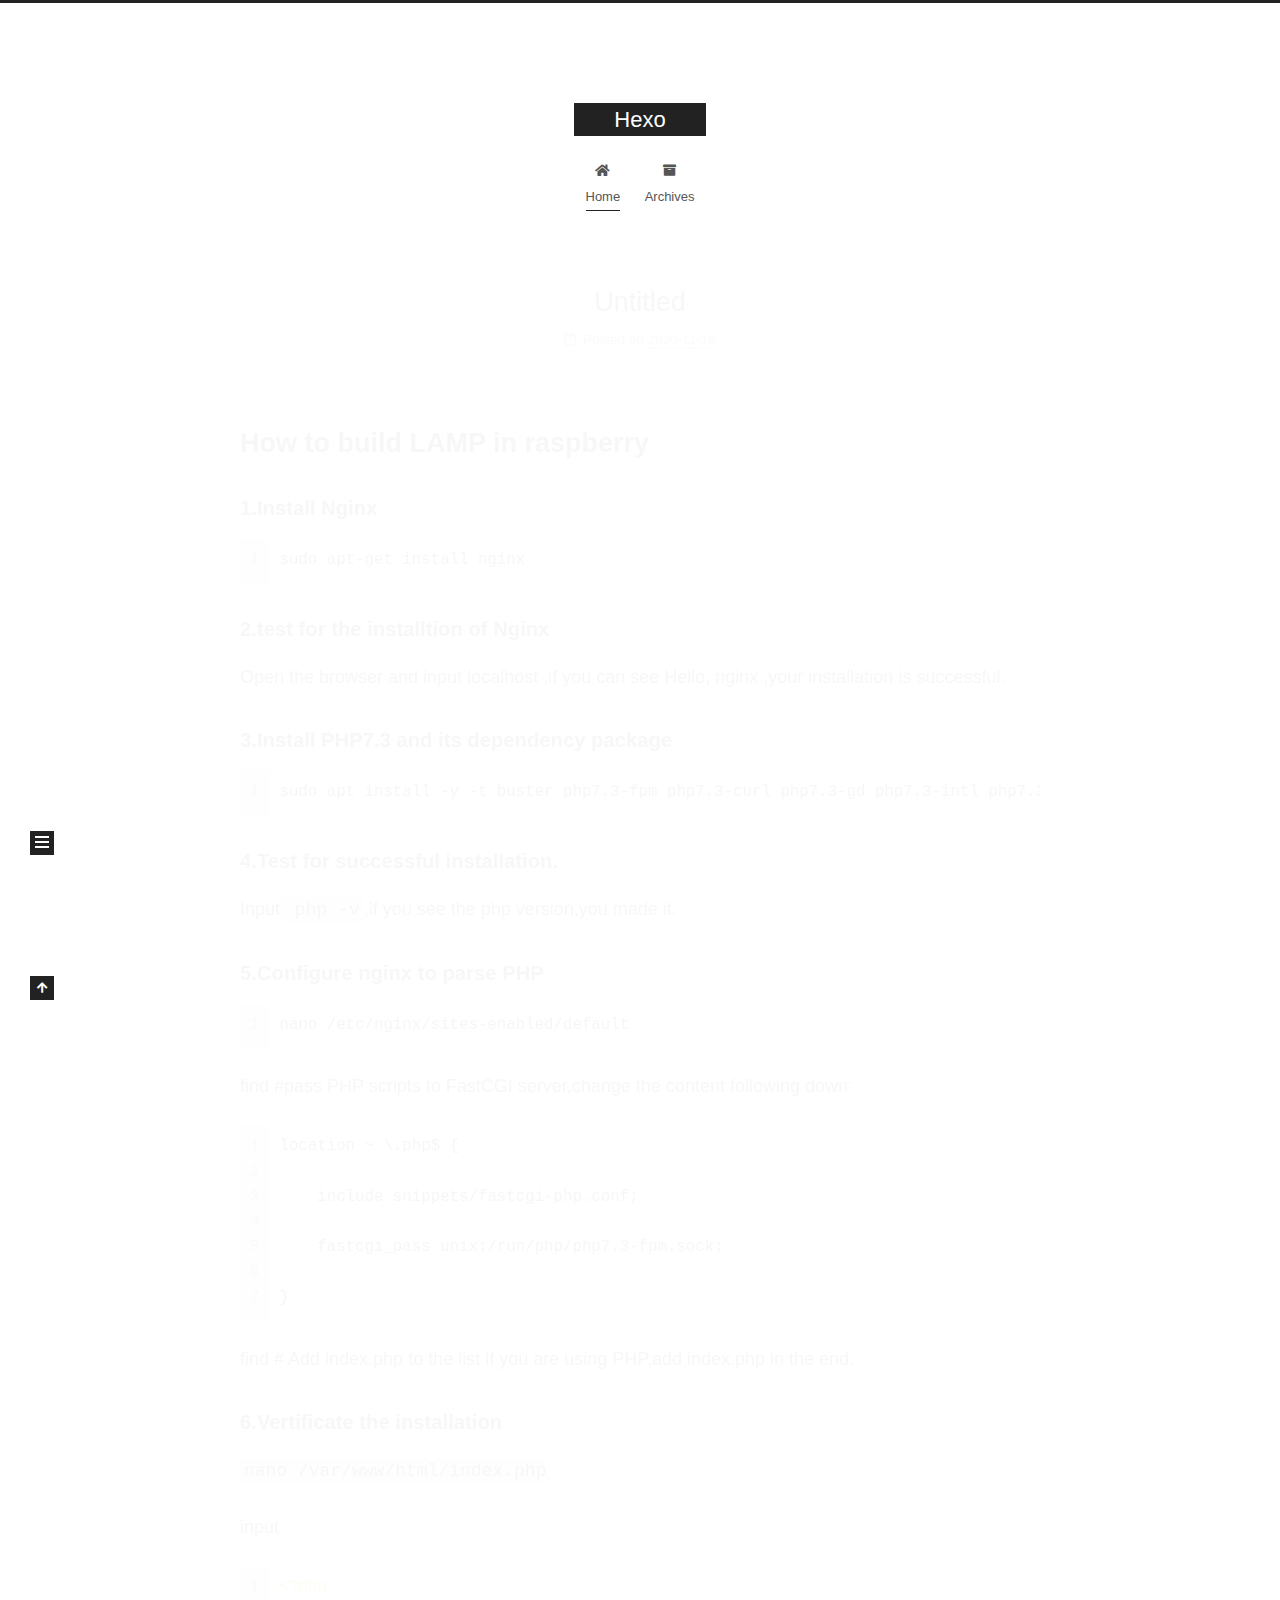
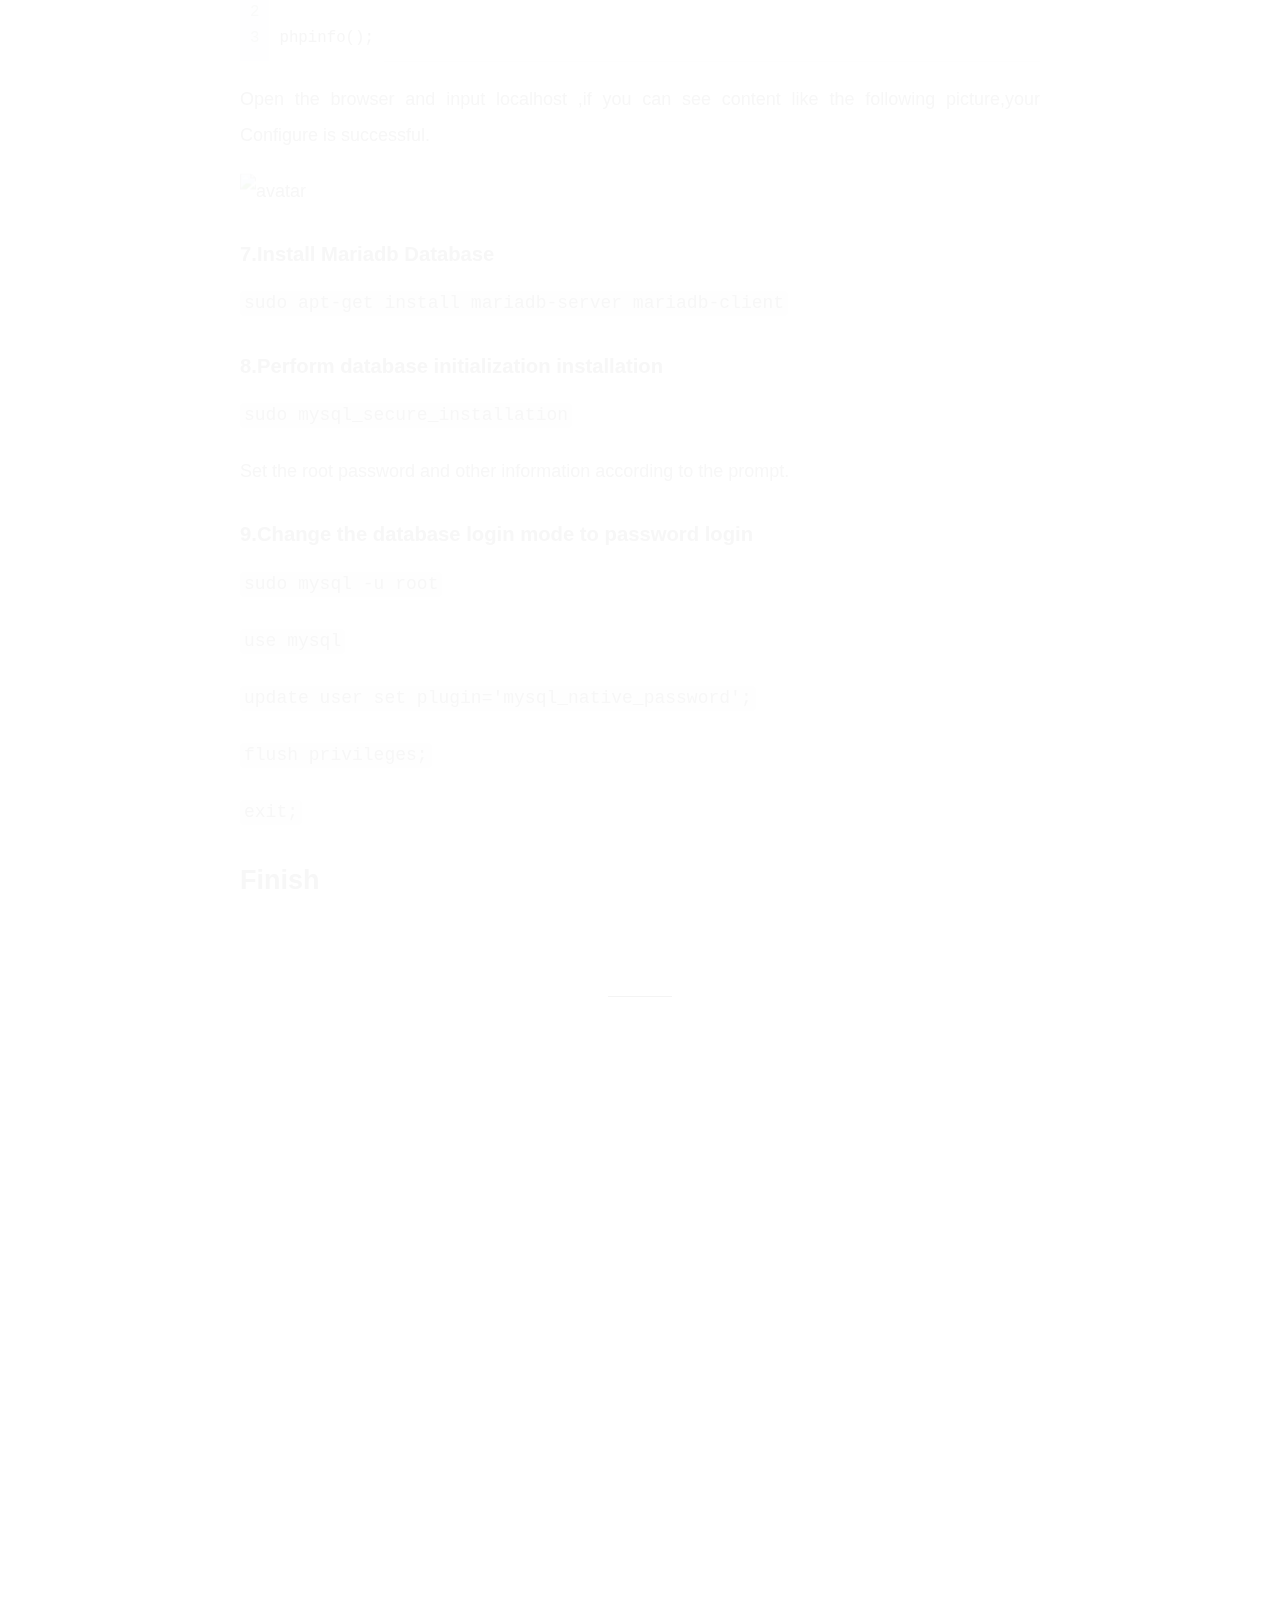
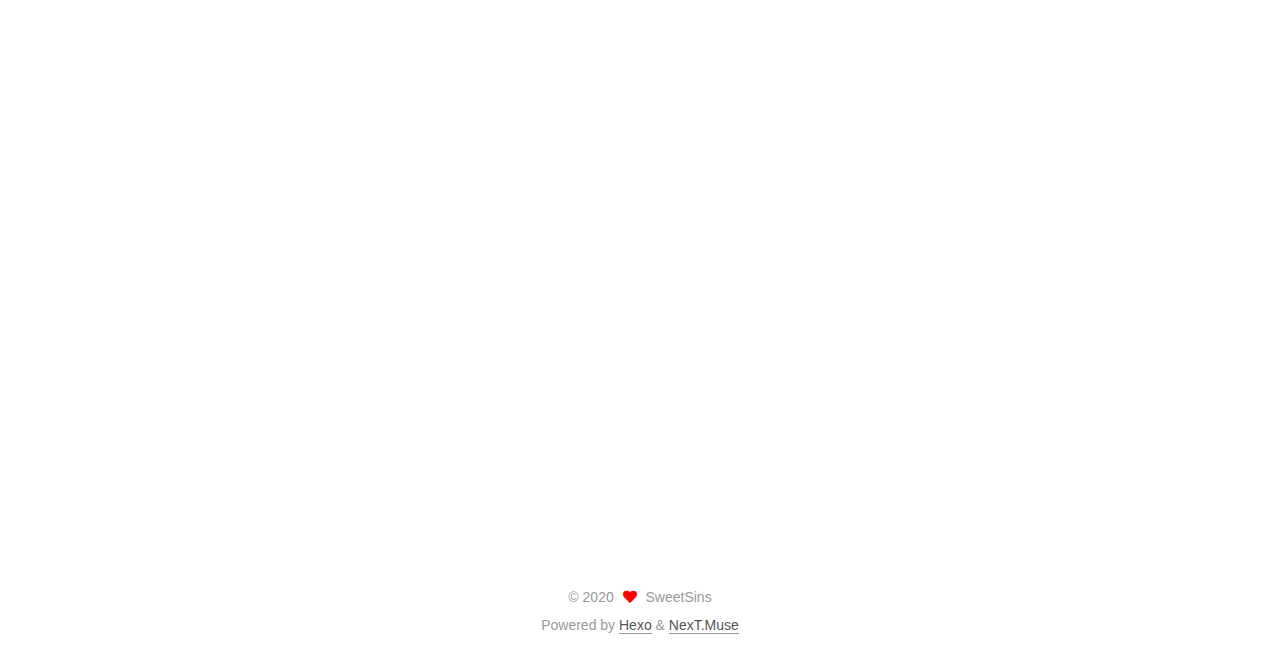
==== commit d9301e4d: "Site updated: 2020-11-18 22:20:32" ====
--- a/index.html
+++ b/index.html
@@ -25,7 +25,7 @@
 <meta property="og:url" content="http://example.com/index.html">
 <meta property="og:site_name" content="Hexo">
 <meta property="og:locale" content="en_US">
-<meta property="article:author" content="John Doe">
+<meta property="article:author" content="SweetSins">
 <meta name="twitter:card" content="summary">
 
 <link rel="canonical" href="http://example.com/">
@@ -149,7 +149,7 @@
 
     <span hidden itemprop="author" itemscope itemtype="http://schema.org/Person">
       <meta itemprop="image" content="/images/avatar.gif">
-      <meta itemprop="name" content="John Doe">
+      <meta itemprop="name" content="SweetSins">
       <meta itemprop="description" content="">
     </span>
 
@@ -169,7 +169,7 @@
               </span>
               <span class="post-meta-item-text">Posted on</span>
 
-              <time title="Created: 2020-11-18 21:19:59" itemprop="dateCreated datePublished" datetime="2020-11-18T21:19:59+08:00">2020-11-18</time>
+              <time title="Created: 2020-11-18 22:20:06" itemprop="dateCreated datePublished" datetime="2020-11-18T22:20:06+08:00">2020-11-18</time>
             </span>
 
           
@@ -195,7 +195,7 @@
 <p>input </p>
 <figure class="highlight php"><table><tr><td class="gutter"><pre><span class="line">1</span><br><span class="line">2</span><br><span class="line">3</span><br></pre></td><td class="code"><pre><span class="line"><span class="meta">&lt;?php</span></span><br><span class="line"></span><br><span class="line">phpinfo();</span><br></pre></td></tr></table></figure>
 <p>Open the browser and input localhost ,if you can see content like the following picture,your Configure is successful.</p>
-<p><img src="/home/pi/Desktop/blog/source/img/lamp1.PNG" alt="avatar"></p>
+<p><img src="lamp/lamp1.PNG" alt="avatar"></p>
 <h4 id="7-Install-Mariadb-Database"><a href="#7-Install-Mariadb-Database" class="headerlink" title="7.Install Mariadb Database"></a>7.Install Mariadb Database</h4><p><code>sudo apt-get install mariadb-server mariadb-client</code></p>
 <h4 id="8-Perform-database-initialization-installation"><a href="#8-Perform-database-initialization-installation" class="headerlink" title="8.Perform database initialization installation"></a>8.Perform database initialization installation</h4><p><code>sudo mysql_secure_installation</code></p>
 <p>Set the root password and other information according to the prompt.</p>
@@ -227,7 +227,7 @@
 
     <span hidden itemprop="author" itemscope itemtype="http://schema.org/Person">
       <meta itemprop="image" content="/images/avatar.gif">
-      <meta itemprop="name" content="John Doe">
+      <meta itemprop="name" content="SweetSins">
       <meta itemprop="description" content="">
     </span>
 
@@ -347,7 +347,7 @@
 
       <div class="site-overview-wrap sidebar-panel">
         <div class="site-author motion-element" itemprop="author" itemscope itemtype="http://schema.org/Person">
-  <p class="site-author-name" itemprop="name">John Doe</p>
+  <p class="site-author-name" itemprop="name">SweetSins</p>
   <div class="site-description" itemprop="description"></div>
 </div>
 <div class="site-state-wrap motion-element">
@@ -387,7 +387,7 @@
   <span class="with-love">
     <i class="fa fa-heart"></i>
   </span>
-  <span class="author" itemprop="copyrightHolder">John Doe</span>
+  <span class="author" itemprop="copyrightHolder">SweetSins</span>
 </div>
   <div class="powered-by">Powered by <a href="https://hexo.io/" class="theme-link" rel="noopener" target="_blank">Hexo</a> & <a href="https://muse.theme-next.org/" class="theme-link" rel="noopener" target="_blank">NexT.Muse</a>
   </div>
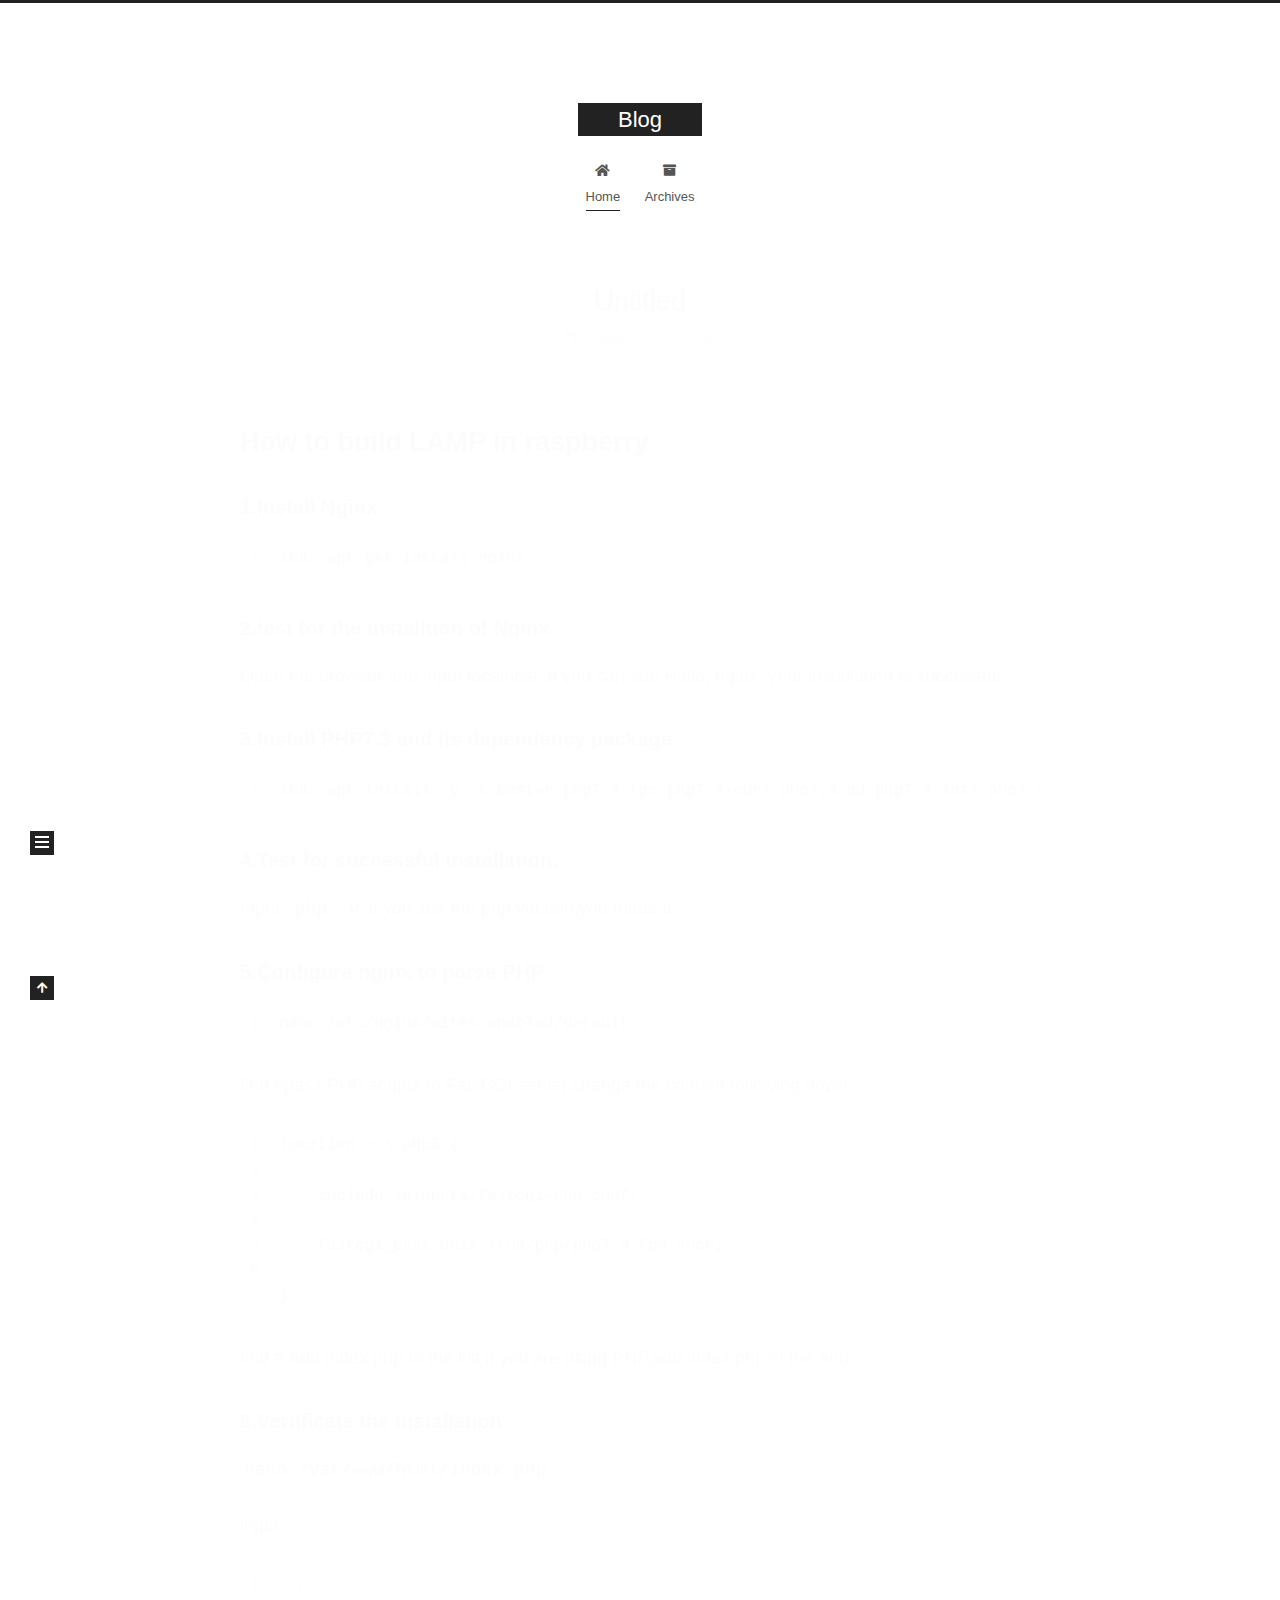
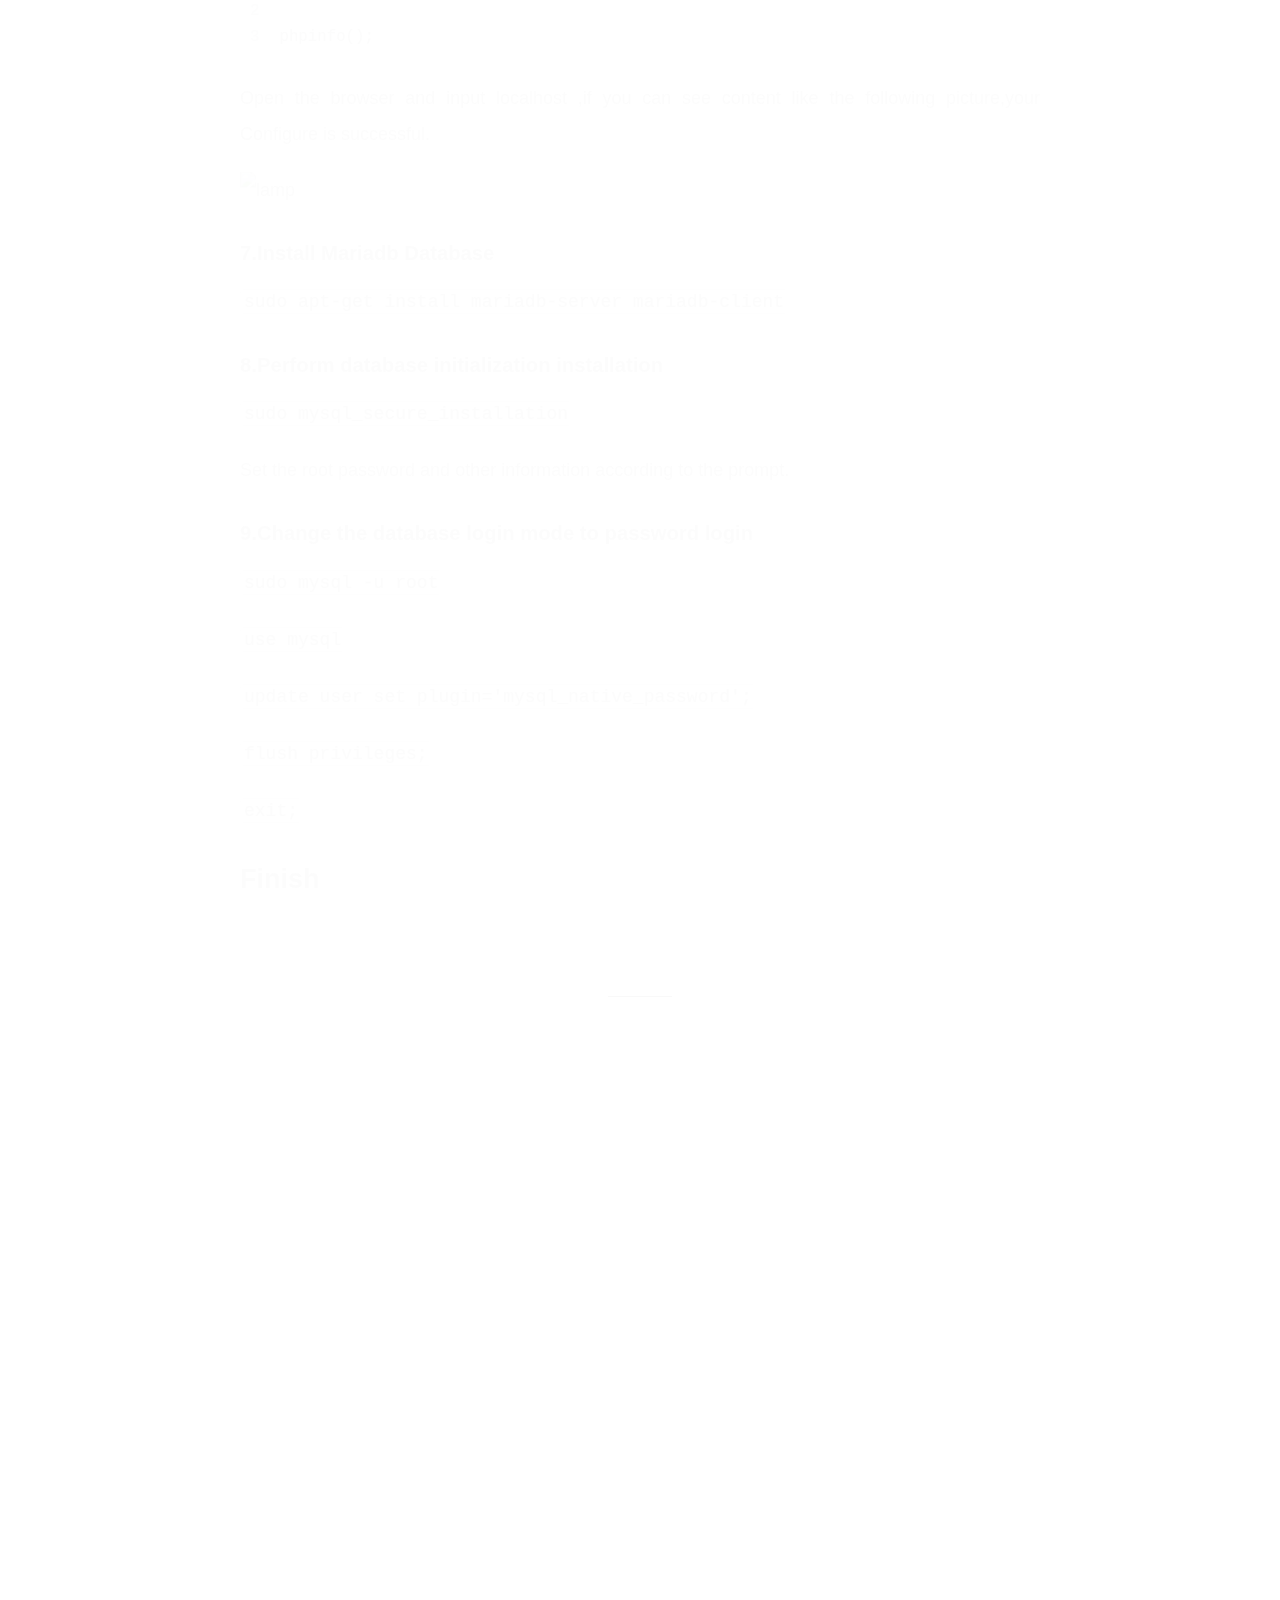
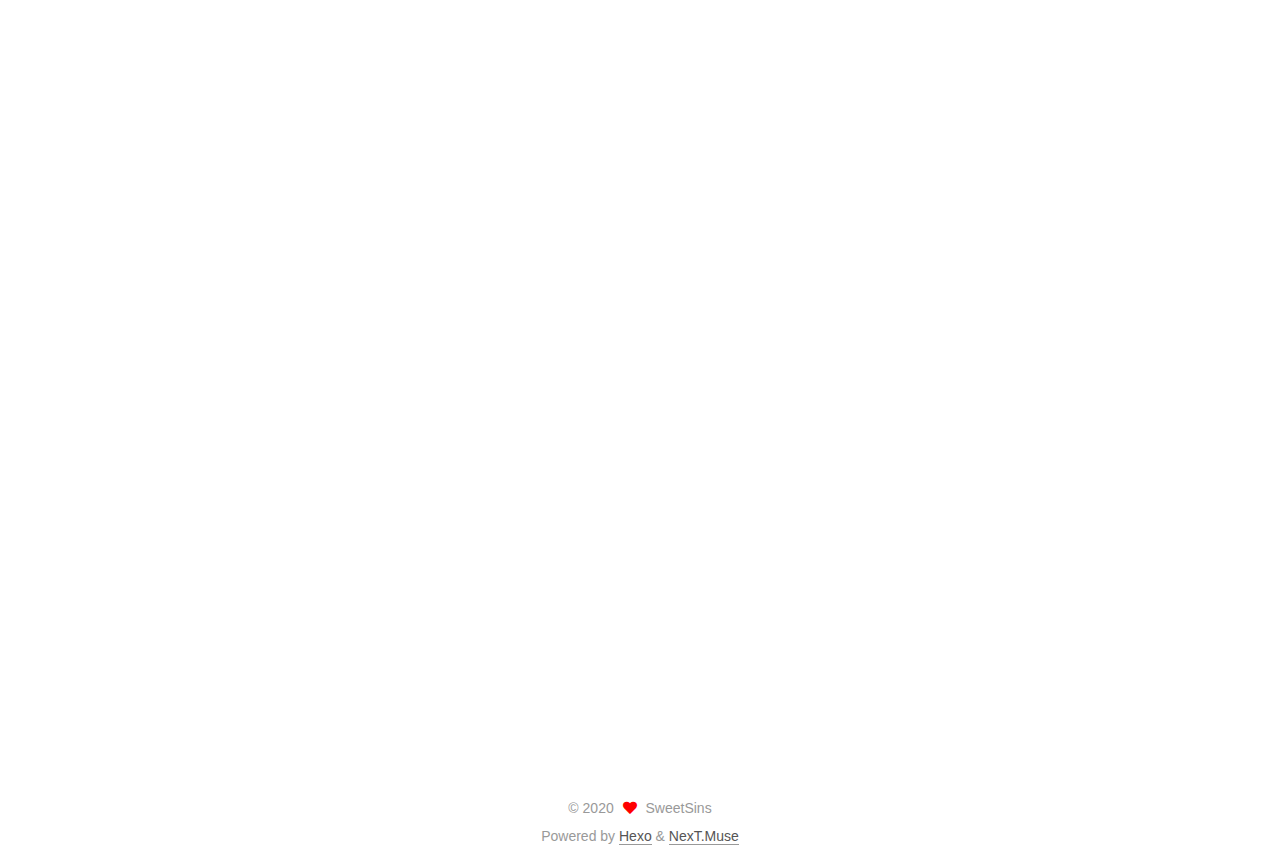
==== commit 7d7a5028: "Site updated: 2020-11-18 22:25:10" ====
--- a/index.html
+++ b/index.html
@@ -21,9 +21,9 @@
   </script>
 
   <meta property="og:type" content="website">
-<meta property="og:title" content="Hexo">
+<meta property="og:title" content="Blog">
 <meta property="og:url" content="http://example.com/index.html">
-<meta property="og:site_name" content="Hexo">
+<meta property="og:site_name" content="Blog">
 <meta property="og:locale" content="en_US">
 <meta property="article:author" content="SweetSins">
 <meta name="twitter:card" content="summary">
@@ -41,7 +41,7 @@
   };
 </script>
 
-  <title>Hexo</title>
+  <title>Blog</title>
   
 
 
@@ -92,7 +92,7 @@
 
     <a href="/" class="brand" rel="start">
       <span class="logo-line-before"><i></i></span>
-      <h1 class="site-title">Hexo</h1>
+      <h1 class="site-title">Blog</h1>
       <span class="logo-line-after"><i></i></span>
     </a>
   </div>
@@ -154,7 +154,7 @@
     </span>
 
     <span hidden itemprop="publisher" itemscope itemtype="http://schema.org/Organization">
-      <meta itemprop="name" content="Hexo">
+      <meta itemprop="name" content="Blog">
     </span>
       <header class="post-header">
         <h2 class="post-title" itemprop="name headline">
@@ -169,7 +169,7 @@
               </span>
               <span class="post-meta-item-text">Posted on</span>
 
-              <time title="Created: 2020-11-18 22:20:06" itemprop="dateCreated datePublished" datetime="2020-11-18T22:20:06+08:00">2020-11-18</time>
+              <time title="Created: 2020-11-18 22:24:50" itemprop="dateCreated datePublished" datetime="2020-11-18T22:24:50+08:00">2020-11-18</time>
             </span>
 
           
@@ -195,7 +195,7 @@
 <p>input </p>
 <figure class="highlight php"><table><tr><td class="gutter"><pre><span class="line">1</span><br><span class="line">2</span><br><span class="line">3</span><br></pre></td><td class="code"><pre><span class="line"><span class="meta">&lt;?php</span></span><br><span class="line"></span><br><span class="line">phpinfo();</span><br></pre></td></tr></table></figure>
 <p>Open the browser and input localhost ,if you can see content like the following picture,your Configure is successful.</p>
-<p><img src="lamp/lamp1.PNG" alt="avatar"></p>
+<p><img src="lamp1.PNG" alt="lamp"></p>
 <h4 id="7-Install-Mariadb-Database"><a href="#7-Install-Mariadb-Database" class="headerlink" title="7.Install Mariadb Database"></a>7.Install Mariadb Database</h4><p><code>sudo apt-get install mariadb-server mariadb-client</code></p>
 <h4 id="8-Perform-database-initialization-installation"><a href="#8-Perform-database-initialization-installation" class="headerlink" title="8.Perform database initialization installation"></a>8.Perform database initialization installation</h4><p><code>sudo mysql_secure_installation</code></p>
 <p>Set the root password and other information according to the prompt.</p>
@@ -223,7 +223,7 @@
   
   
   <article itemscope itemtype="http://schema.org/Article" class="post-block" lang="en">
-    <link itemprop="mainEntityOfPage" href="http://example.com/2020/11/18/hello-world/">
+    <link itemprop="mainEntityOfPage" href="http://example.com/2020/11/18/123/">
 
     <span hidden itemprop="author" itemscope itemtype="http://schema.org/Person">
       <meta itemprop="image" content="/images/avatar.gif">
@@ -232,7 +232,64 @@
     </span>
 
     <span hidden itemprop="publisher" itemscope itemtype="http://schema.org/Organization">
-      <meta itemprop="name" content="Hexo">
+      <meta itemprop="name" content="Blog">
+    </span>
+      <header class="post-header">
+        <h2 class="post-title" itemprop="name headline">
+          
+            <a href="/2020/11/18/123/" class="post-title-link" itemprop="url">123</a>
+        </h2>
+
+        <div class="post-meta">
+            <span class="post-meta-item">
+              <span class="post-meta-item-icon">
+                <i class="far fa-calendar"></i>
+              </span>
+              <span class="post-meta-item-text">Posted on</span>
+
+              <time title="Created: 2020-11-18 22:23:19" itemprop="dateCreated datePublished" datetime="2020-11-18T22:23:19+08:00">2020-11-18</time>
+            </span>
+
+          
+
+        </div>
+      </header>
+
+    
+    
+    
+    <div class="post-body" itemprop="articleBody">
+
+      
+          
+      
+    </div>
+
+    
+    
+    
+      <footer class="post-footer">
+        <div class="post-eof"></div>
+      </footer>
+  </article>
+  
+  
+  
+
+      
+  
+  
+  <article itemscope itemtype="http://schema.org/Article" class="post-block" lang="en">
+    <link itemprop="mainEntityOfPage" href="http://example.com/2020/11/18/hello-world/">
+
+    <span hidden itemprop="author" itemscope itemtype="http://schema.org/Person">
+      <meta itemprop="image" content="/images/avatar.gif">
+      <meta itemprop="name" content="SweetSins">
+      <meta itemprop="description" content="">
+    </span>
+
+    <span hidden itemprop="publisher" itemscope itemtype="http://schema.org/Organization">
+      <meta itemprop="name" content="Blog">
     </span>
       <header class="post-header">
         <h2 class="post-title" itemprop="name headline">
@@ -355,7 +412,7 @@
       <div class="site-state-item site-state-posts">
           <a href="/archives/">
         
-          <span class="site-state-item-count">2</span>
+          <span class="site-state-item-count">3</span>
           <span class="site-state-item-name">posts</span>
         </a>
       </div>
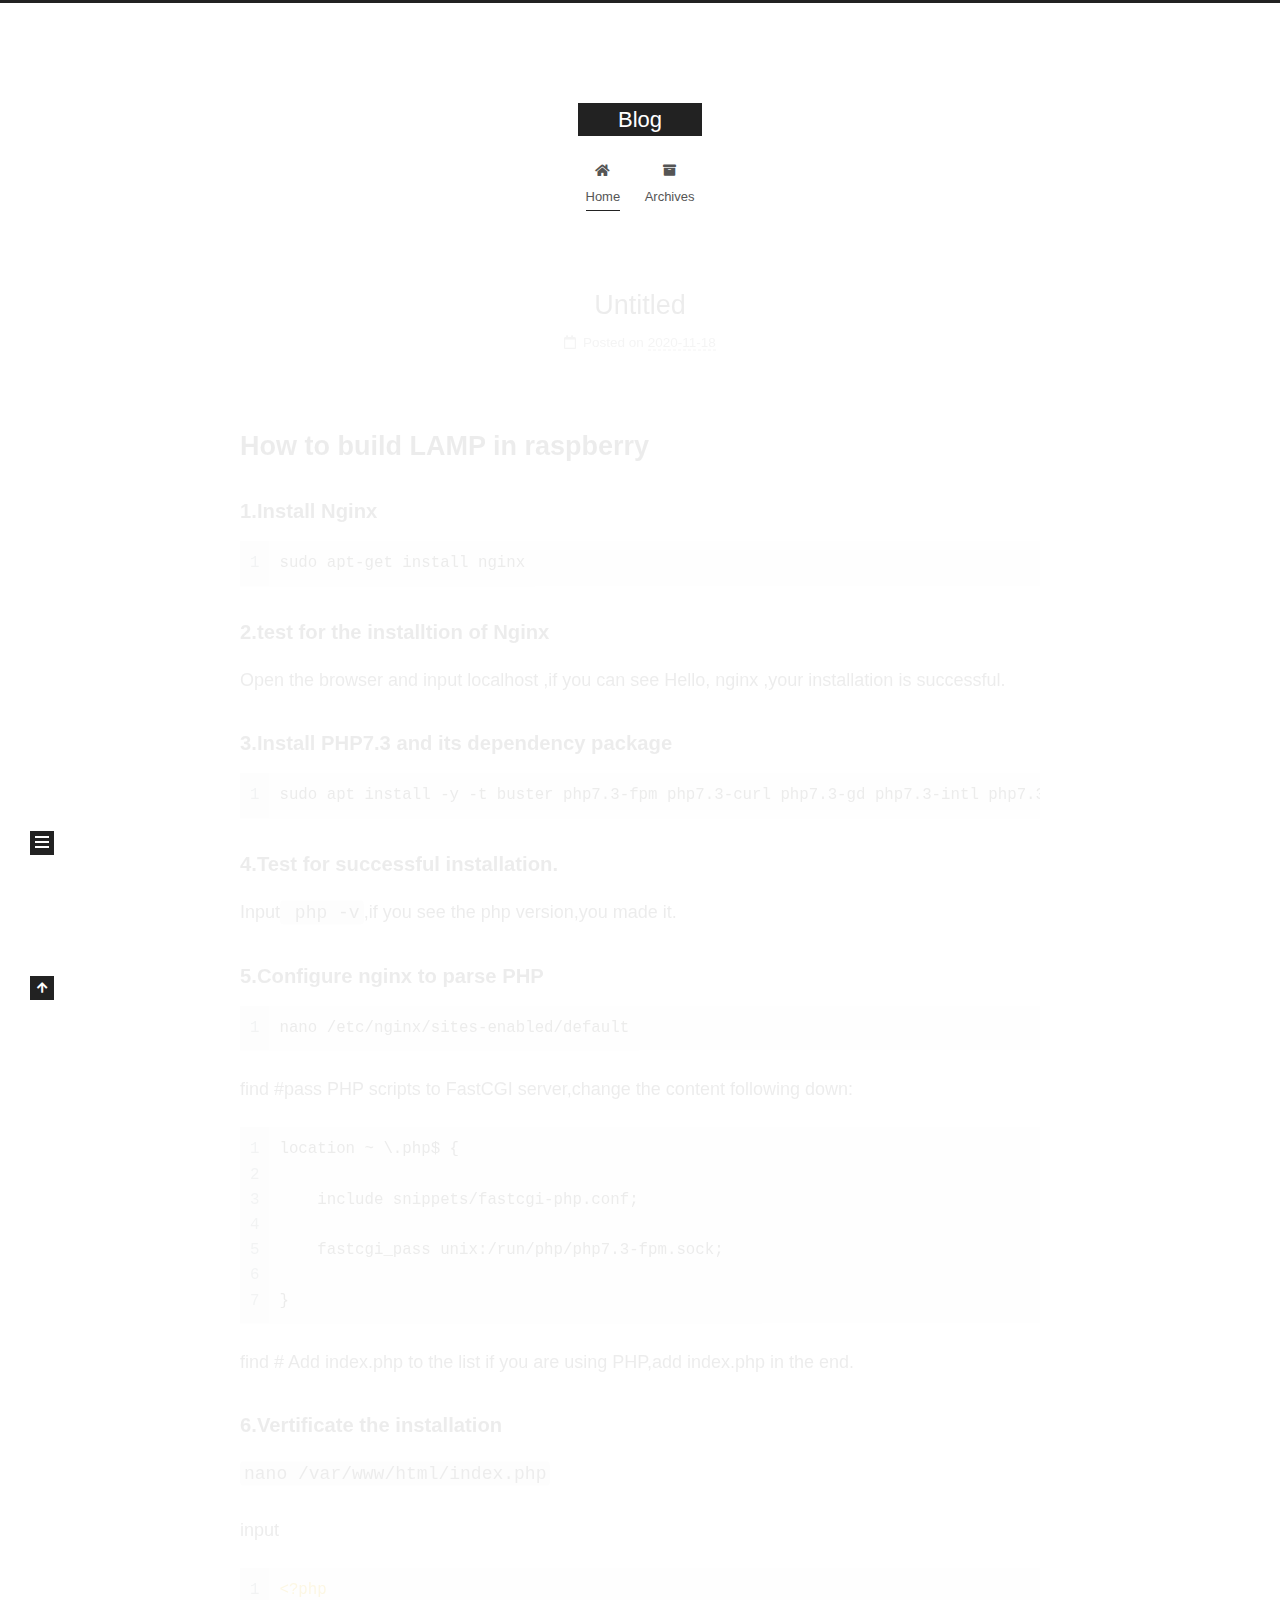
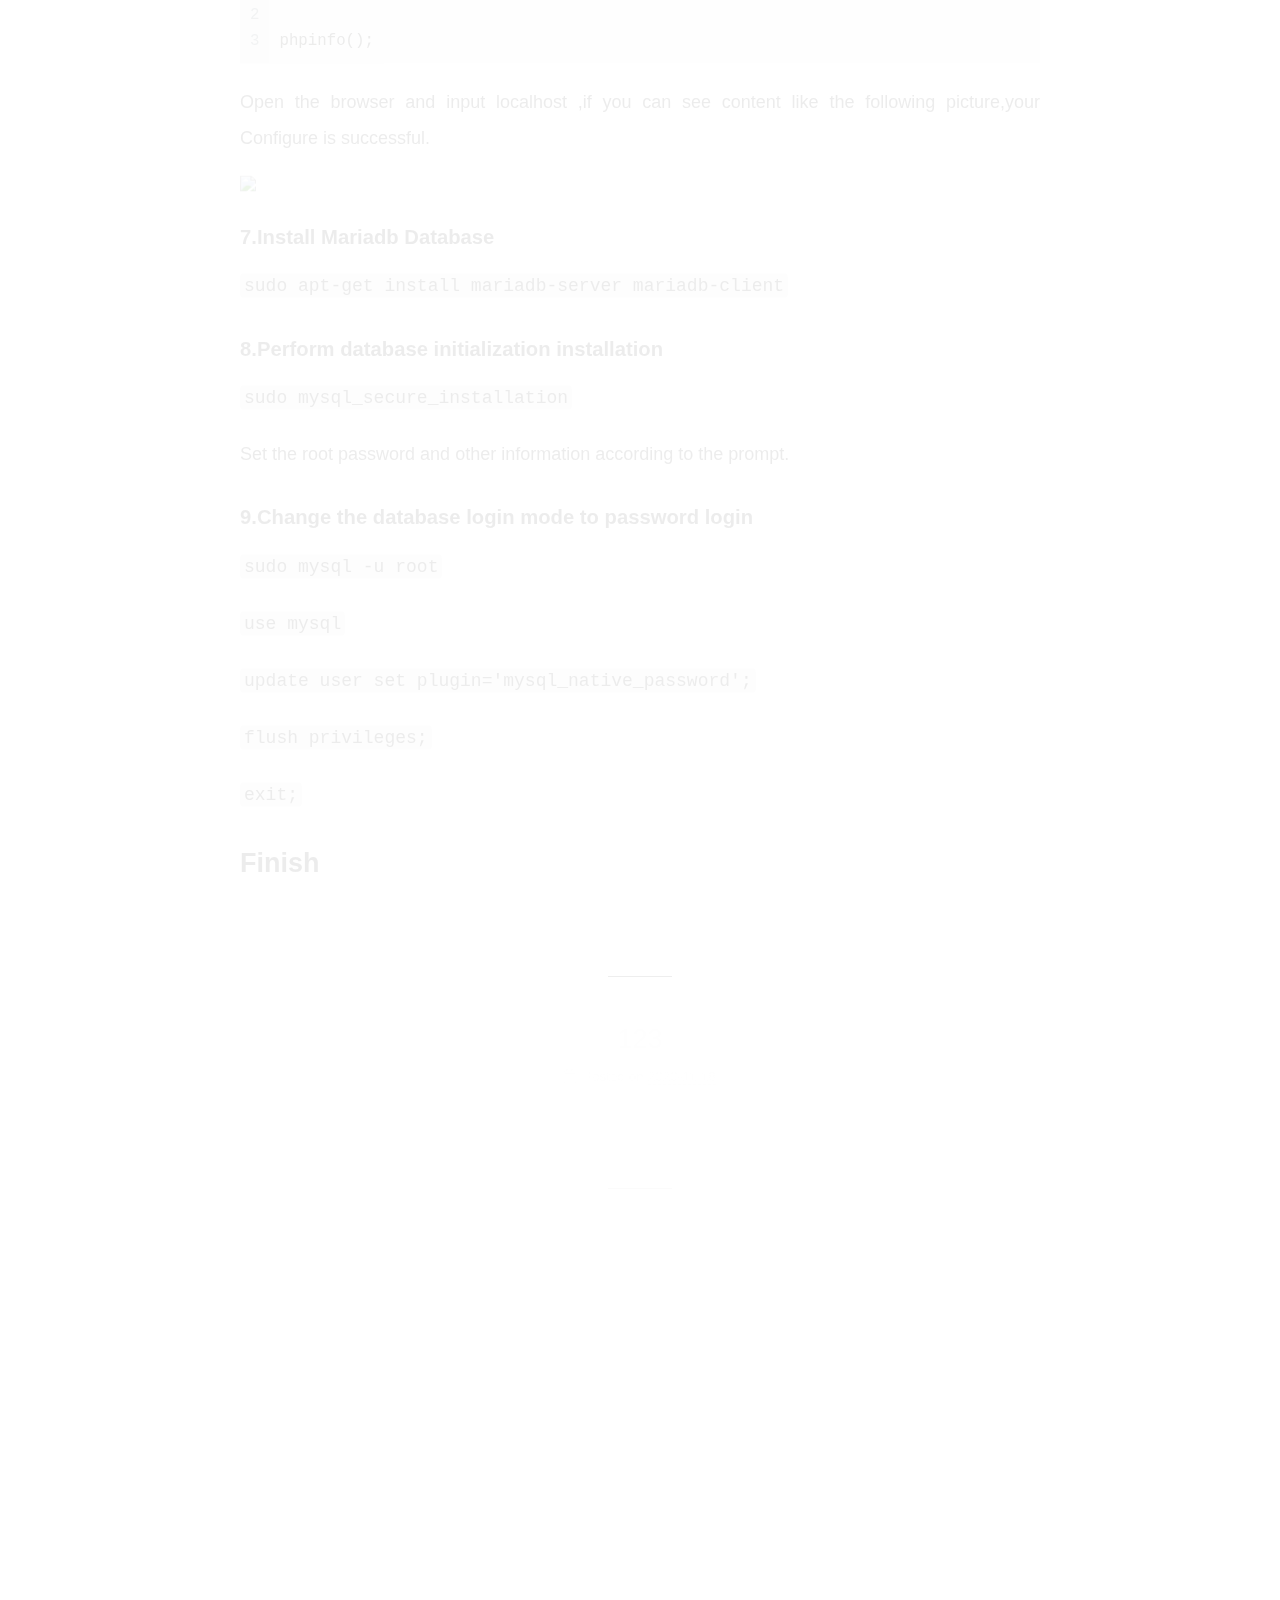
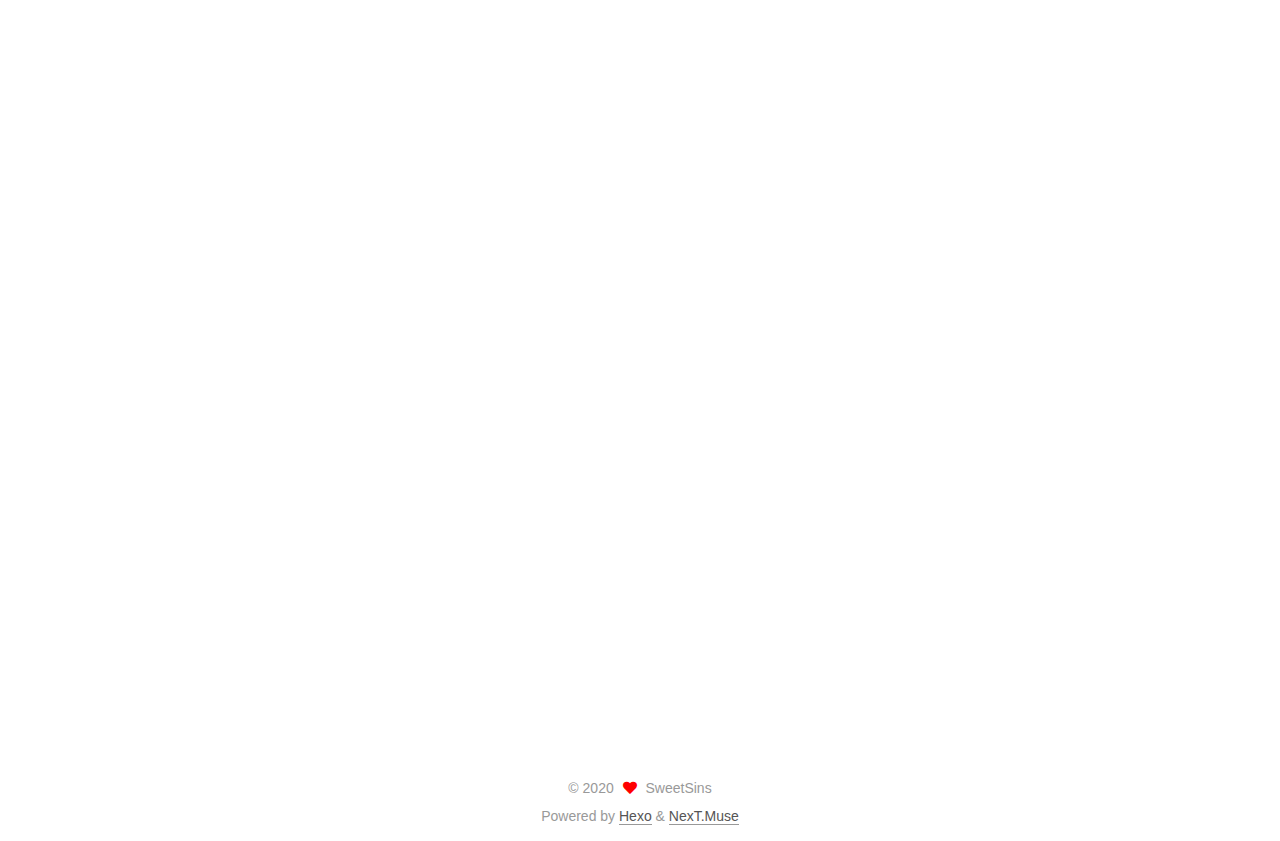
==== commit af3ca986: "Site updated: 2020-11-18 22:31:25" ====
--- a/index.html
+++ b/index.html
@@ -169,7 +169,7 @@
               </span>
               <span class="post-meta-item-text">Posted on</span>
 
-              <time title="Created: 2020-11-18 22:24:50" itemprop="dateCreated datePublished" datetime="2020-11-18T22:24:50+08:00">2020-11-18</time>
+              <time title="Created: 2020-11-18 22:30:28" itemprop="dateCreated datePublished" datetime="2020-11-18T22:30:28+08:00">2020-11-18</time>
             </span>
 
           
@@ -195,7 +195,7 @@
 <p>input </p>
 <figure class="highlight php"><table><tr><td class="gutter"><pre><span class="line">1</span><br><span class="line">2</span><br><span class="line">3</span><br></pre></td><td class="code"><pre><span class="line"><span class="meta">&lt;?php</span></span><br><span class="line"></span><br><span class="line">phpinfo();</span><br></pre></td></tr></table></figure>
 <p>Open the browser and input localhost ,if you can see content like the following picture,your Configure is successful.</p>
-<p><img src="lamp1.PNG" alt="lamp"></p>
+<p> <img src="lamp.jpg"></p>
 <h4 id="7-Install-Mariadb-Database"><a href="#7-Install-Mariadb-Database" class="headerlink" title="7.Install Mariadb Database"></a>7.Install Mariadb Database</h4><p><code>sudo apt-get install mariadb-server mariadb-client</code></p>
 <h4 id="8-Perform-database-initialization-installation"><a href="#8-Perform-database-initialization-installation" class="headerlink" title="8.Perform database initialization installation"></a>8.Perform database initialization installation</h4><p><code>sudo mysql_secure_installation</code></p>
 <p>Set the root password and other information according to the prompt.</p>
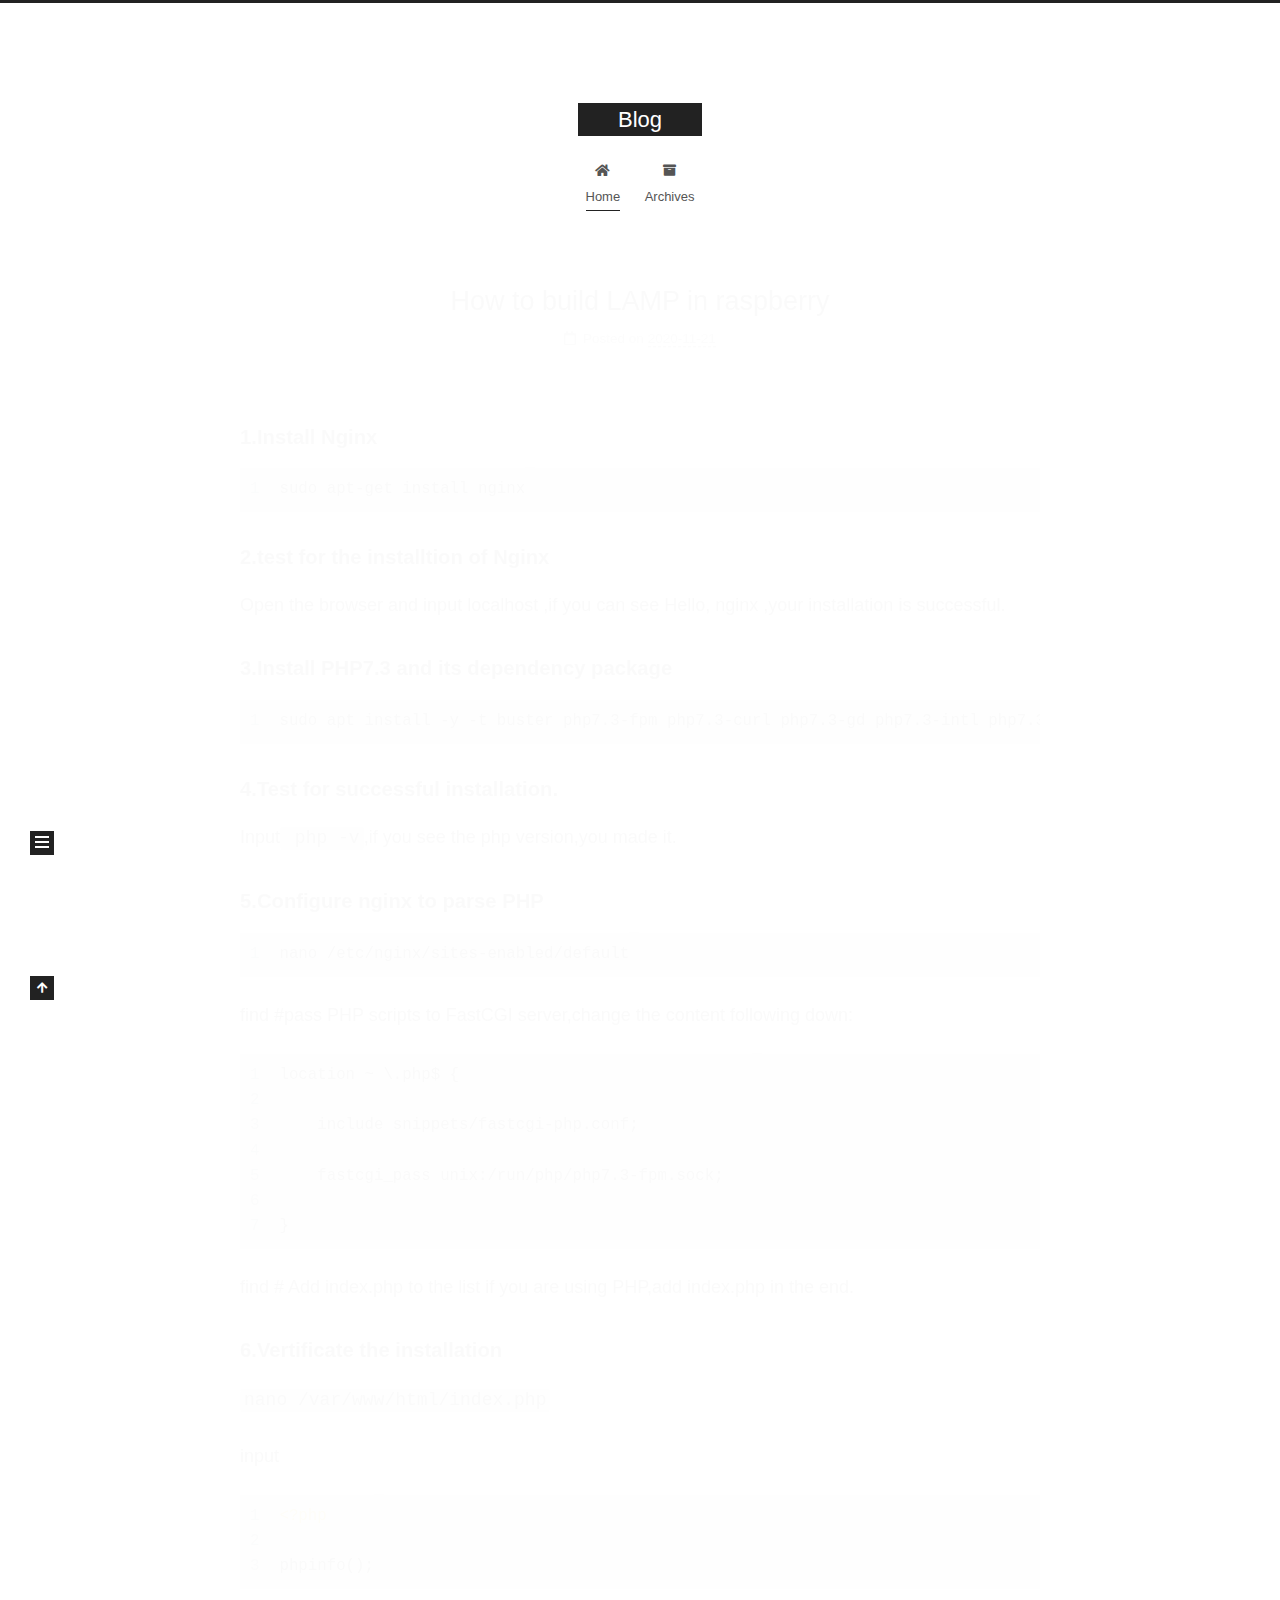
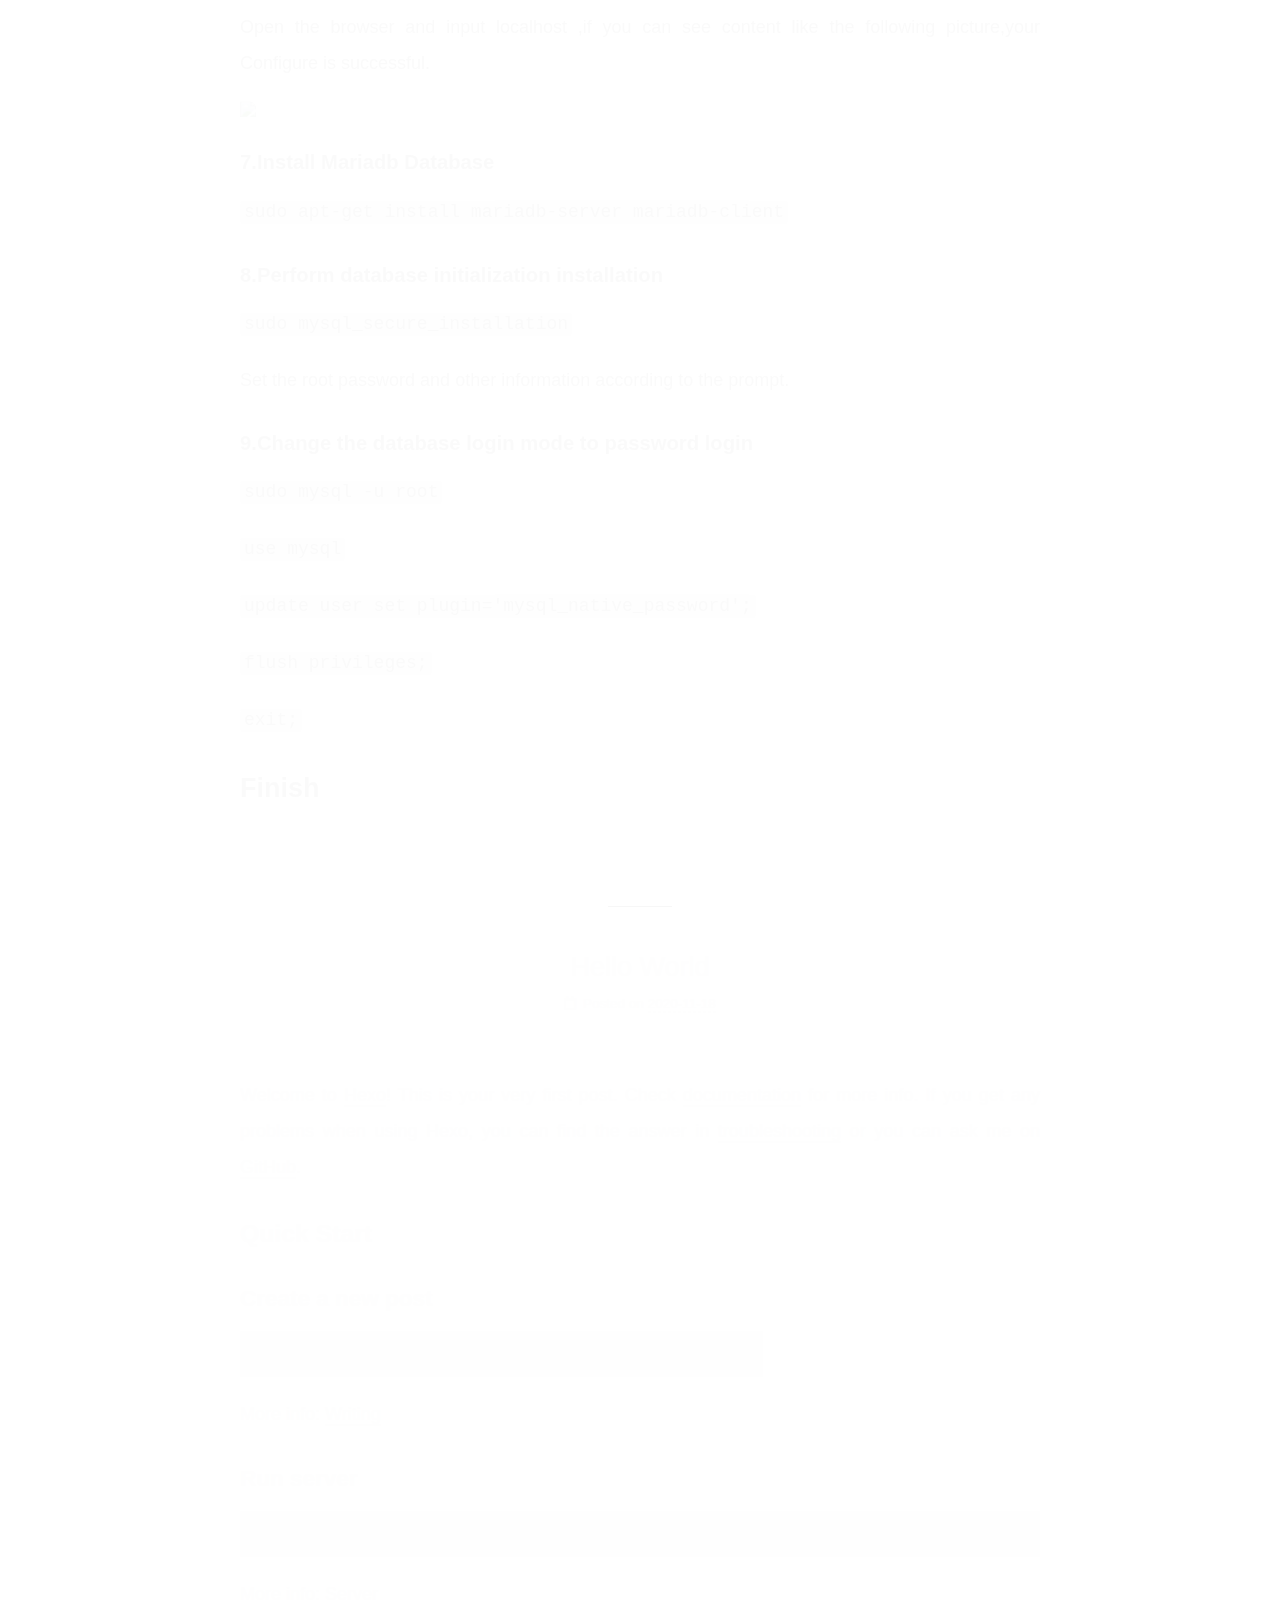
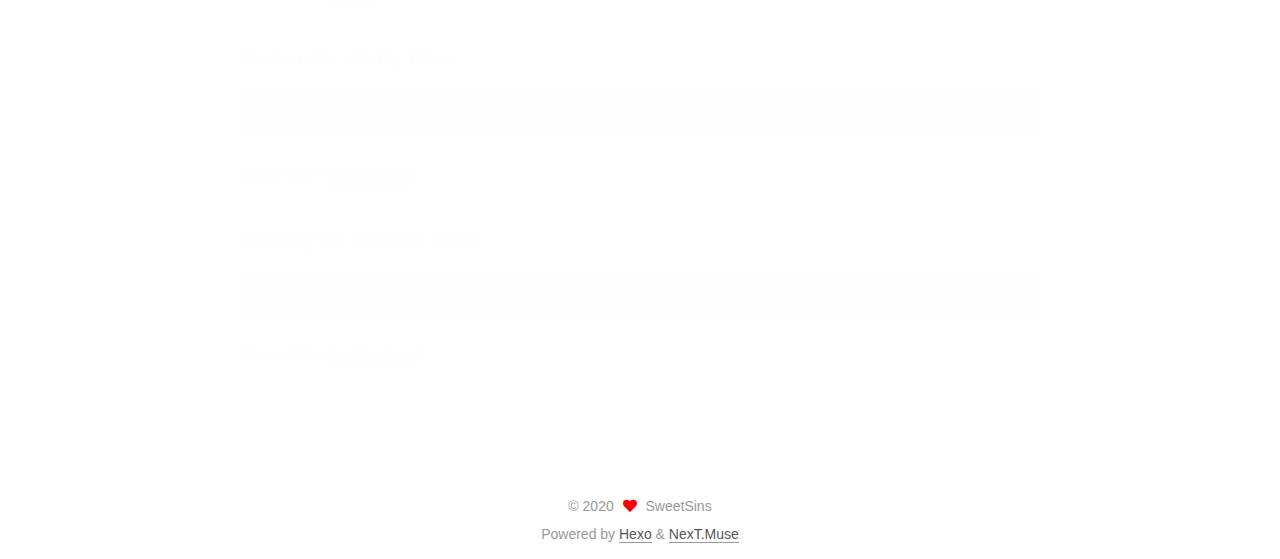
==== commit e62e5e1c: "Site updated: 2020-11-21 15:33:56" ====
--- a/index.html
+++ b/index.html
@@ -145,7 +145,7 @@
   
   
   <article itemscope itemtype="http://schema.org/Article" class="post-block" lang="en">
-    <link itemprop="mainEntityOfPage" href="http://example.com/2020/11/18/lamp/">
+    <link itemprop="mainEntityOfPage" href="http://example.com/2020/11/21/lamp/">
 
     <span hidden itemprop="author" itemscope itemtype="http://schema.org/Person">
       <meta itemprop="image" content="/images/avatar.gif">
@@ -159,7 +159,7 @@
       <header class="post-header">
         <h2 class="post-title" itemprop="name headline">
           
-            <a href="/2020/11/18/lamp/" class="post-title-link" itemprop="url">Untitled</a>
+            <a href="/2020/11/21/lamp/" class="post-title-link" itemprop="url">How to build LAMP in raspberry</a>
         </h2>
 
         <div class="post-meta">
@@ -169,7 +169,7 @@
               </span>
               <span class="post-meta-item-text">Posted on</span>
 
-              <time title="Created: 2020-11-18 22:30:28" itemprop="dateCreated datePublished" datetime="2020-11-18T22:30:28+08:00">2020-11-18</time>
+              <time title="Created: 2020-11-21 15:32:57" itemprop="dateCreated datePublished" datetime="2020-11-21T15:32:57+08:00">2020-11-21</time>
             </span>
 
           
@@ -183,7 +183,7 @@
     <div class="post-body" itemprop="articleBody">
 
       
-          <h1 id="How-to-build-LAMP-in-raspberry"><a href="#How-to-build-LAMP-in-raspberry" class="headerlink" title="How to build LAMP in raspberry"></a>How to build LAMP in raspberry</h1><h4 id="1-Install-Nginx"><a href="#1-Install-Nginx" class="headerlink" title="1.Install Nginx"></a>1.Install Nginx</h4><figure class="highlight plain"><table><tr><td class="gutter"><pre><span class="line">1</span><br></pre></td><td class="code"><pre><span class="line">sudo apt-get install nginx</span><br></pre></td></tr></table></figure>
+          <h4 id="1-Install-Nginx"><a href="#1-Install-Nginx" class="headerlink" title="1.Install Nginx"></a>1.Install Nginx</h4><figure class="highlight plain"><table><tr><td class="gutter"><pre><span class="line">1</span><br></pre></td><td class="code"><pre><span class="line">sudo apt-get install nginx</span><br></pre></td></tr></table></figure>
 <h4 id="2-test-for-the-installtion-of-Nginx"><a href="#2-test-for-the-installtion-of-Nginx" class="headerlink" title="2.test for the installtion of Nginx"></a>2.test for the installtion of Nginx</h4><p>Open the browser and input localhost ,if you can see Hello, nginx ,your installation is successful.</p>
 <h4 id="3-Install-PHP7-3-and-its-dependency-package"><a href="#3-Install-PHP7-3-and-its-dependency-package" class="headerlink" title="3.Install PHP7.3 and its dependency package"></a>3.Install PHP7.3 and its dependency package</h4><figure class="highlight plain"><table><tr><td class="gutter"><pre><span class="line">1</span><br></pre></td><td class="code"><pre><span class="line">sudo apt install -y -t buster php7.3-fpm php7.3-curl php7.3-gd php7.3-intl php7.3-mbstring php7.3-mysql php7.3-imap php7.3-opcache php7.3-sqlite3 php7.3-xml php7.3-xmlrpc php7.3-zip</span><br></pre></td></tr></table></figure>
 <h4 id="4-Test-for-successful-installation"><a href="#4-Test-for-successful-installation" class="headerlink" title="4.Test for successful installation."></a>4.Test for successful installation.</h4><p>Input<code> php -v</code>,if you see the php version,you made it.</p>
@@ -223,63 +223,6 @@
   
   
   <article itemscope itemtype="http://schema.org/Article" class="post-block" lang="en">
-    <link itemprop="mainEntityOfPage" href="http://example.com/2020/11/18/123/">
-
-    <span hidden itemprop="author" itemscope itemtype="http://schema.org/Person">
-      <meta itemprop="image" content="/images/avatar.gif">
-      <meta itemprop="name" content="SweetSins">
-      <meta itemprop="description" content="">
-    </span>
-
-    <span hidden itemprop="publisher" itemscope itemtype="http://schema.org/Organization">
-      <meta itemprop="name" content="Blog">
-    </span>
-      <header class="post-header">
-        <h2 class="post-title" itemprop="name headline">
-          
-            <a href="/2020/11/18/123/" class="post-title-link" itemprop="url">123</a>
-        </h2>
-
-        <div class="post-meta">
-            <span class="post-meta-item">
-              <span class="post-meta-item-icon">
-                <i class="far fa-calendar"></i>
-              </span>
-              <span class="post-meta-item-text">Posted on</span>
-
-              <time title="Created: 2020-11-18 22:23:19" itemprop="dateCreated datePublished" datetime="2020-11-18T22:23:19+08:00">2020-11-18</time>
-            </span>
-
-          
-
-        </div>
-      </header>
-
-    
-    
-    
-    <div class="post-body" itemprop="articleBody">
-
-      
-          
-      
-    </div>
-
-    
-    
-    
-      <footer class="post-footer">
-        <div class="post-eof"></div>
-      </footer>
-  </article>
-  
-  
-  
-
-      
-  
-  
-  <article itemscope itemtype="http://schema.org/Article" class="post-block" lang="en">
     <link itemprop="mainEntityOfPage" href="http://example.com/2020/11/18/hello-world/">
 
     <span hidden itemprop="author" itemscope itemtype="http://schema.org/Person">
@@ -412,7 +355,7 @@
       <div class="site-state-item site-state-posts">
           <a href="/archives/">
         
-          <span class="site-state-item-count">3</span>
+          <span class="site-state-item-count">2</span>
           <span class="site-state-item-name">posts</span>
         </a>
       </div>
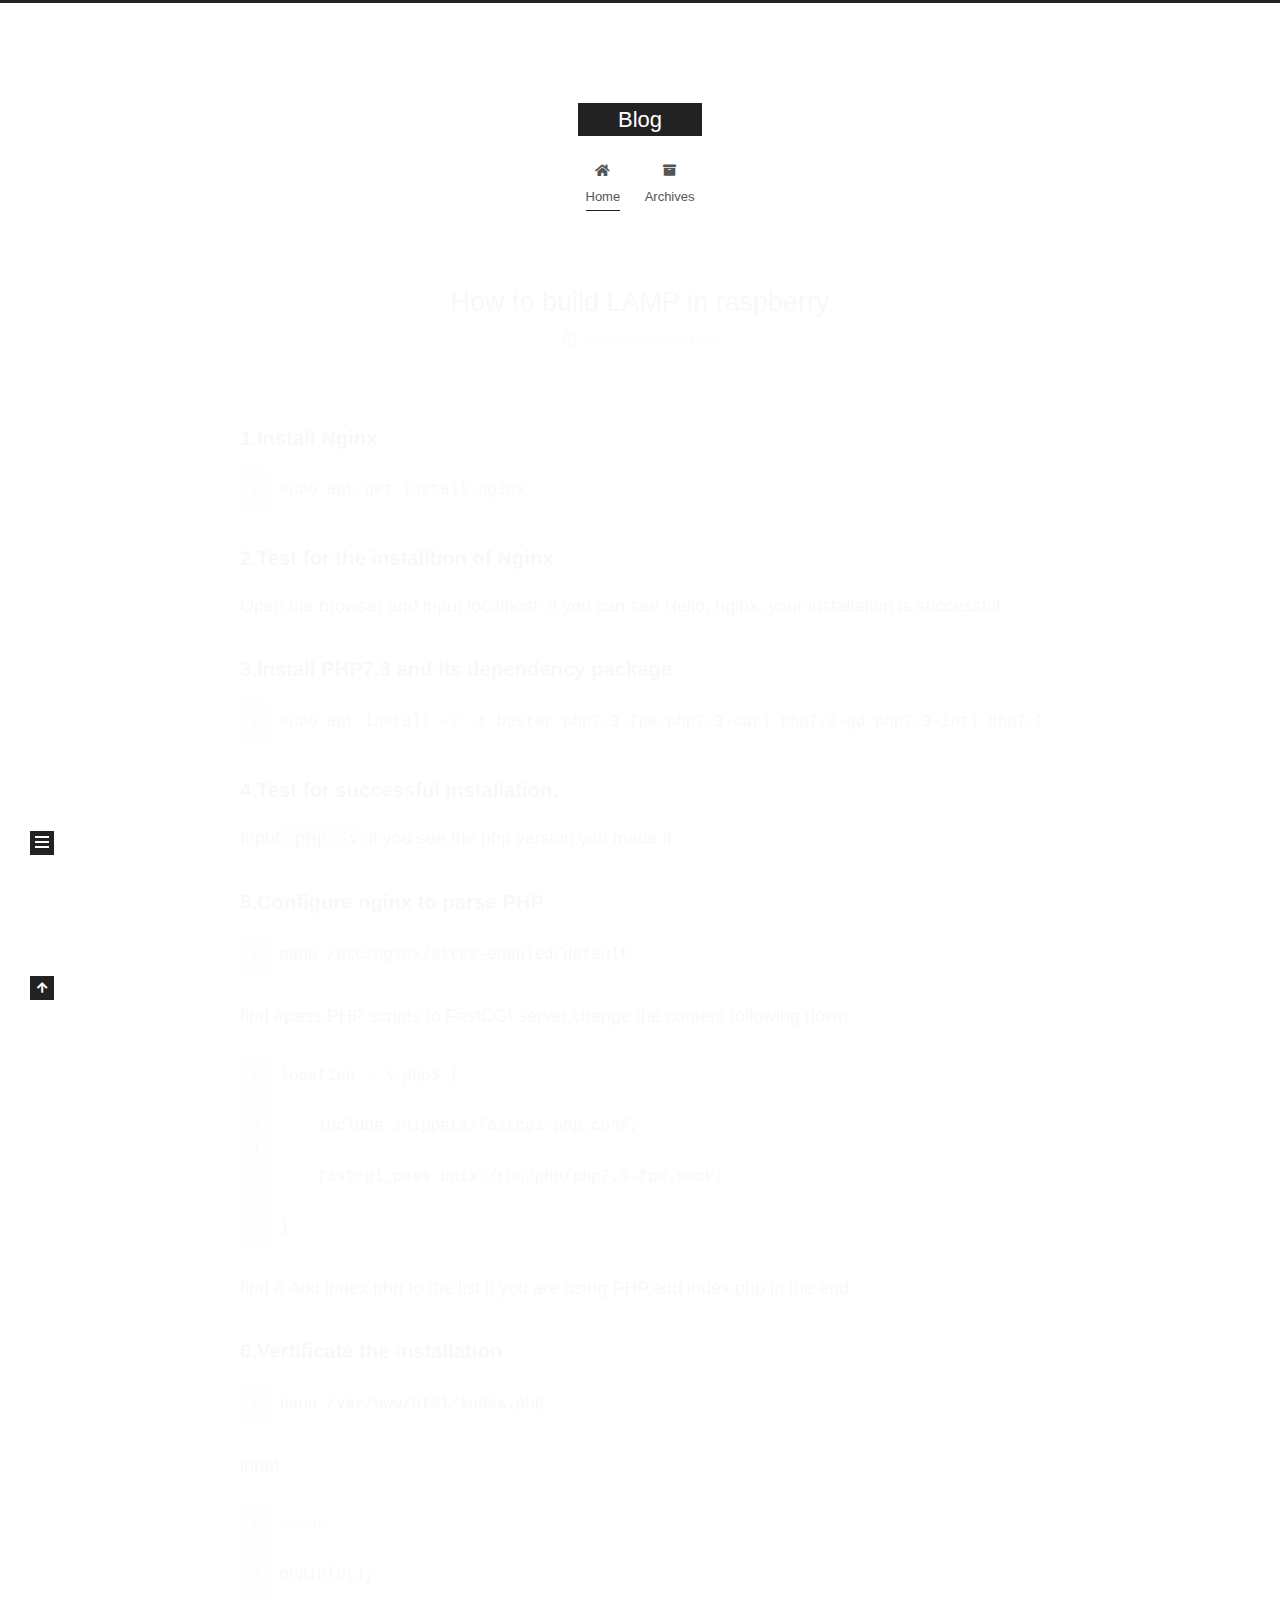
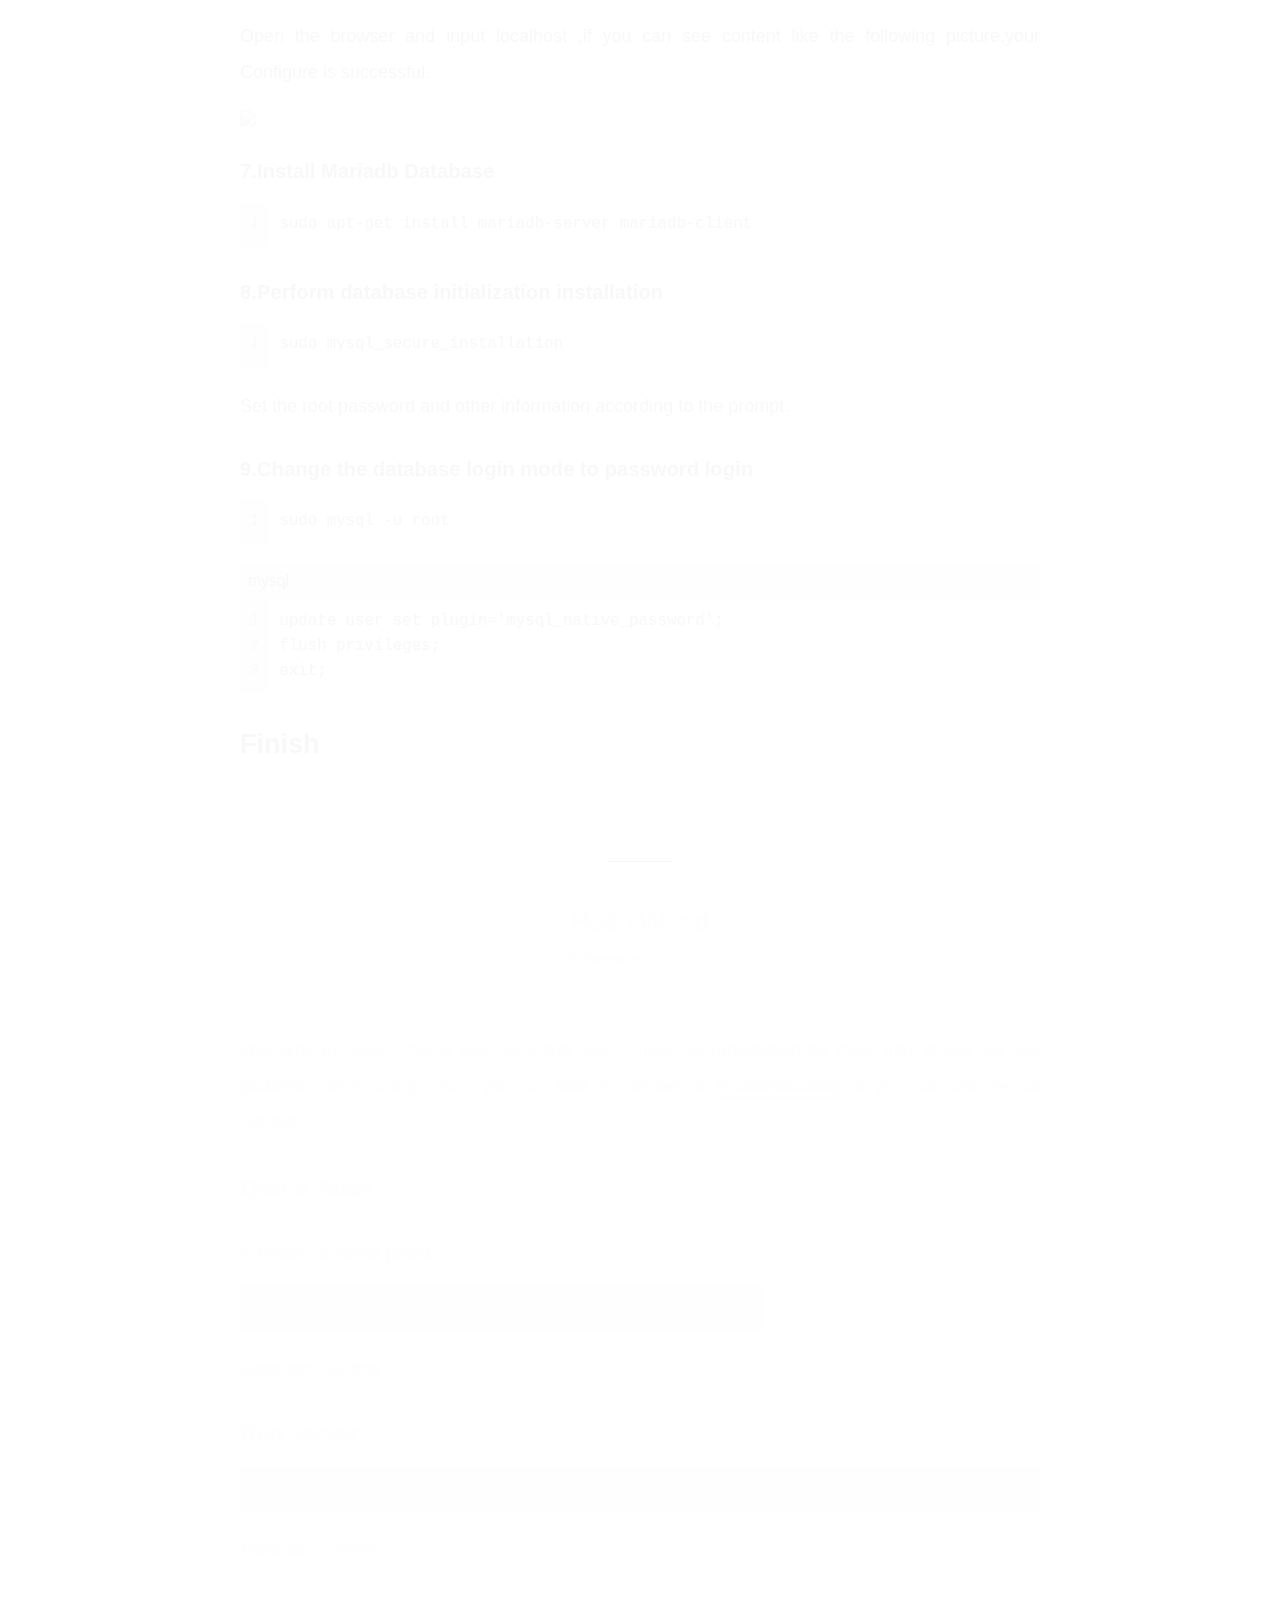
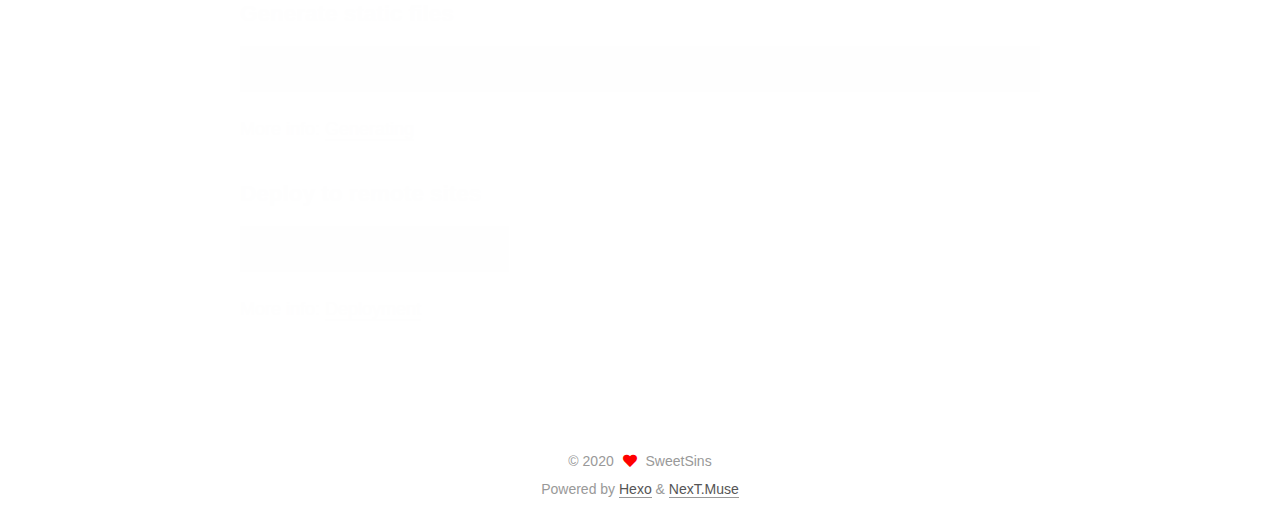
==== commit 847b6485: "Site updated: 2020-11-21 15:41:34" ====
--- a/index.html
+++ b/index.html
@@ -169,7 +169,7 @@
               </span>
               <span class="post-meta-item-text">Posted on</span>
 
-              <time title="Created: 2020-11-21 15:32:57" itemprop="dateCreated datePublished" datetime="2020-11-21T15:32:57+08:00">2020-11-21</time>
+              <time title="Created: 2020-11-21 15:39:09" itemprop="dateCreated datePublished" datetime="2020-11-21T15:39:09+08:00">2020-11-21</time>
             </span>
 
           
@@ -184,26 +184,28 @@
 
       
           <h4 id="1-Install-Nginx"><a href="#1-Install-Nginx" class="headerlink" title="1.Install Nginx"></a>1.Install Nginx</h4><figure class="highlight plain"><table><tr><td class="gutter"><pre><span class="line">1</span><br></pre></td><td class="code"><pre><span class="line">sudo apt-get install nginx</span><br></pre></td></tr></table></figure>
-<h4 id="2-test-for-the-installtion-of-Nginx"><a href="#2-test-for-the-installtion-of-Nginx" class="headerlink" title="2.test for the installtion of Nginx"></a>2.test for the installtion of Nginx</h4><p>Open the browser and input localhost ,if you can see Hello, nginx ,your installation is successful.</p>
+<h4 id="2-Test-for-the-installtion-of-Nginx"><a href="#2-Test-for-the-installtion-of-Nginx" class="headerlink" title="2.Test for the installtion of Nginx"></a>2.Test for the installtion of Nginx</h4><p>Open the browser and input localhost ,if you can see Hello, nginx ,your installation is successful.</p>
 <h4 id="3-Install-PHP7-3-and-its-dependency-package"><a href="#3-Install-PHP7-3-and-its-dependency-package" class="headerlink" title="3.Install PHP7.3 and its dependency package"></a>3.Install PHP7.3 and its dependency package</h4><figure class="highlight plain"><table><tr><td class="gutter"><pre><span class="line">1</span><br></pre></td><td class="code"><pre><span class="line">sudo apt install -y -t buster php7.3-fpm php7.3-curl php7.3-gd php7.3-intl php7.3-mbstring php7.3-mysql php7.3-imap php7.3-opcache php7.3-sqlite3 php7.3-xml php7.3-xmlrpc php7.3-zip</span><br></pre></td></tr></table></figure>
 <h4 id="4-Test-for-successful-installation"><a href="#4-Test-for-successful-installation" class="headerlink" title="4.Test for successful installation."></a>4.Test for successful installation.</h4><p>Input<code> php -v</code>,if you see the php version,you made it.</p>
 <h4 id="5-Configure-nginx-to-parse-PHP"><a href="#5-Configure-nginx-to-parse-PHP" class="headerlink" title="5.Configure nginx to parse PHP"></a>5.Configure nginx to parse PHP</h4><figure class="highlight plain"><table><tr><td class="gutter"><pre><span class="line">1</span><br></pre></td><td class="code"><pre><span class="line">nano &#x2F;etc&#x2F;nginx&#x2F;sites-enabled&#x2F;default</span><br></pre></td></tr></table></figure>
 <p>find #pass PHP scripts to FastCGI server,change the content following down:</p>
 <figure class="highlight plain"><table><tr><td class="gutter"><pre><span class="line">1</span><br><span class="line">2</span><br><span class="line">3</span><br><span class="line">4</span><br><span class="line">5</span><br><span class="line">6</span><br><span class="line">7</span><br></pre></td><td class="code"><pre><span class="line">location ~ \.php$ &#123; </span><br><span class="line"></span><br><span class="line">    include snippets&#x2F;fastcgi-php.conf;       </span><br><span class="line"></span><br><span class="line">    fastcgi_pass unix:&#x2F;run&#x2F;php&#x2F;php7.3-fpm.sock;   </span><br><span class="line"></span><br><span class="line">&#125;    </span><br></pre></td></tr></table></figure>
 <p>find # Add index.php to the list if you are using PHP,add index.php in the end.</p>
-<h4 id="6-Vertificate-the-installation"><a href="#6-Vertificate-the-installation" class="headerlink" title="6.Vertificate the installation"></a>6.Vertificate the installation</h4><p><code>nano /var/www/html/index.php </code></p>
+<h4 id="6-Vertificate-the-installation"><a href="#6-Vertificate-the-installation" class="headerlink" title="6.Vertificate the installation"></a>6.Vertificate the installation</h4><figure class="highlight plain"><table><tr><td class="gutter"><pre><span class="line">1</span><br></pre></td><td class="code"><pre><span class="line">nano &#x2F;var&#x2F;www&#x2F;html&#x2F;index.php </span><br></pre></td></tr></table></figure>
+
 <p>input </p>
 <figure class="highlight php"><table><tr><td class="gutter"><pre><span class="line">1</span><br><span class="line">2</span><br><span class="line">3</span><br></pre></td><td class="code"><pre><span class="line"><span class="meta">&lt;?php</span></span><br><span class="line"></span><br><span class="line">phpinfo();</span><br></pre></td></tr></table></figure>
 <p>Open the browser and input localhost ,if you can see content like the following picture,your Configure is successful.</p>
 <p> <img src="lamp.jpg"></p>
-<h4 id="7-Install-Mariadb-Database"><a href="#7-Install-Mariadb-Database" class="headerlink" title="7.Install Mariadb Database"></a>7.Install Mariadb Database</h4><p><code>sudo apt-get install mariadb-server mariadb-client</code></p>
-<h4 id="8-Perform-database-initialization-installation"><a href="#8-Perform-database-initialization-installation" class="headerlink" title="8.Perform database initialization installation"></a>8.Perform database initialization installation</h4><p><code>sudo mysql_secure_installation</code></p>
+<h4 id="7-Install-Mariadb-Database"><a href="#7-Install-Mariadb-Database" class="headerlink" title="7.Install Mariadb Database"></a>7.Install Mariadb Database</h4><figure class="highlight plain"><table><tr><td class="gutter"><pre><span class="line">1</span><br></pre></td><td class="code"><pre><span class="line">sudo apt-get install mariadb-server mariadb-client</span><br></pre></td></tr></table></figure>
+
+<h4 id="8-Perform-database-initialization-installation"><a href="#8-Perform-database-initialization-installation" class="headerlink" title="8.Perform database initialization installation"></a>8.Perform database initialization installation</h4><figure class="highlight plain"><table><tr><td class="gutter"><pre><span class="line">1</span><br></pre></td><td class="code"><pre><span class="line">sudo mysql_secure_installation</span><br></pre></td></tr></table></figure>
+
 <p>Set the root password and other information according to the prompt.</p>
-<h4 id="9-Change-the-database-login-mode-to-password-login"><a href="#9-Change-the-database-login-mode-to-password-login" class="headerlink" title="9.Change the database login mode to password login"></a>9.Change the database login mode to password login</h4><p><code>sudo mysql -u root</code></p>
-<p><code>use mysql</code>    </p>
-<p><code>update user set plugin=&#39;mysql_native_password&#39;; </code></p>
-<p><code>flush privileges; </code></p>
-<p><code>exit;</code></p>
+<h4 id="9-Change-the-database-login-mode-to-password-login"><a href="#9-Change-the-database-login-mode-to-password-login" class="headerlink" title="9.Change the database login mode to password login"></a>9.Change the database login mode to password login</h4><figure class="highlight plain"><table><tr><td class="gutter"><pre><span class="line">1</span><br></pre></td><td class="code"><pre><span class="line">sudo mysql -u root</span><br></pre></td></tr></table></figure>
+
+<figure class="highlight plain"><figcaption><span>mysql</span></figcaption><table><tr><td class="gutter"><pre><span class="line">1</span><br><span class="line">2</span><br><span class="line">3</span><br></pre></td><td class="code"><pre><span class="line">update user set plugin&#x3D;&#39;mysql_native_password&#39;; </span><br><span class="line">flush privileges; </span><br><span class="line">exit;</span><br></pre></td></tr></table></figure>
+
 <h1 id="Finish"><a href="#Finish" class="headerlink" title="Finish"></a>Finish</h1>
       
     </div>
